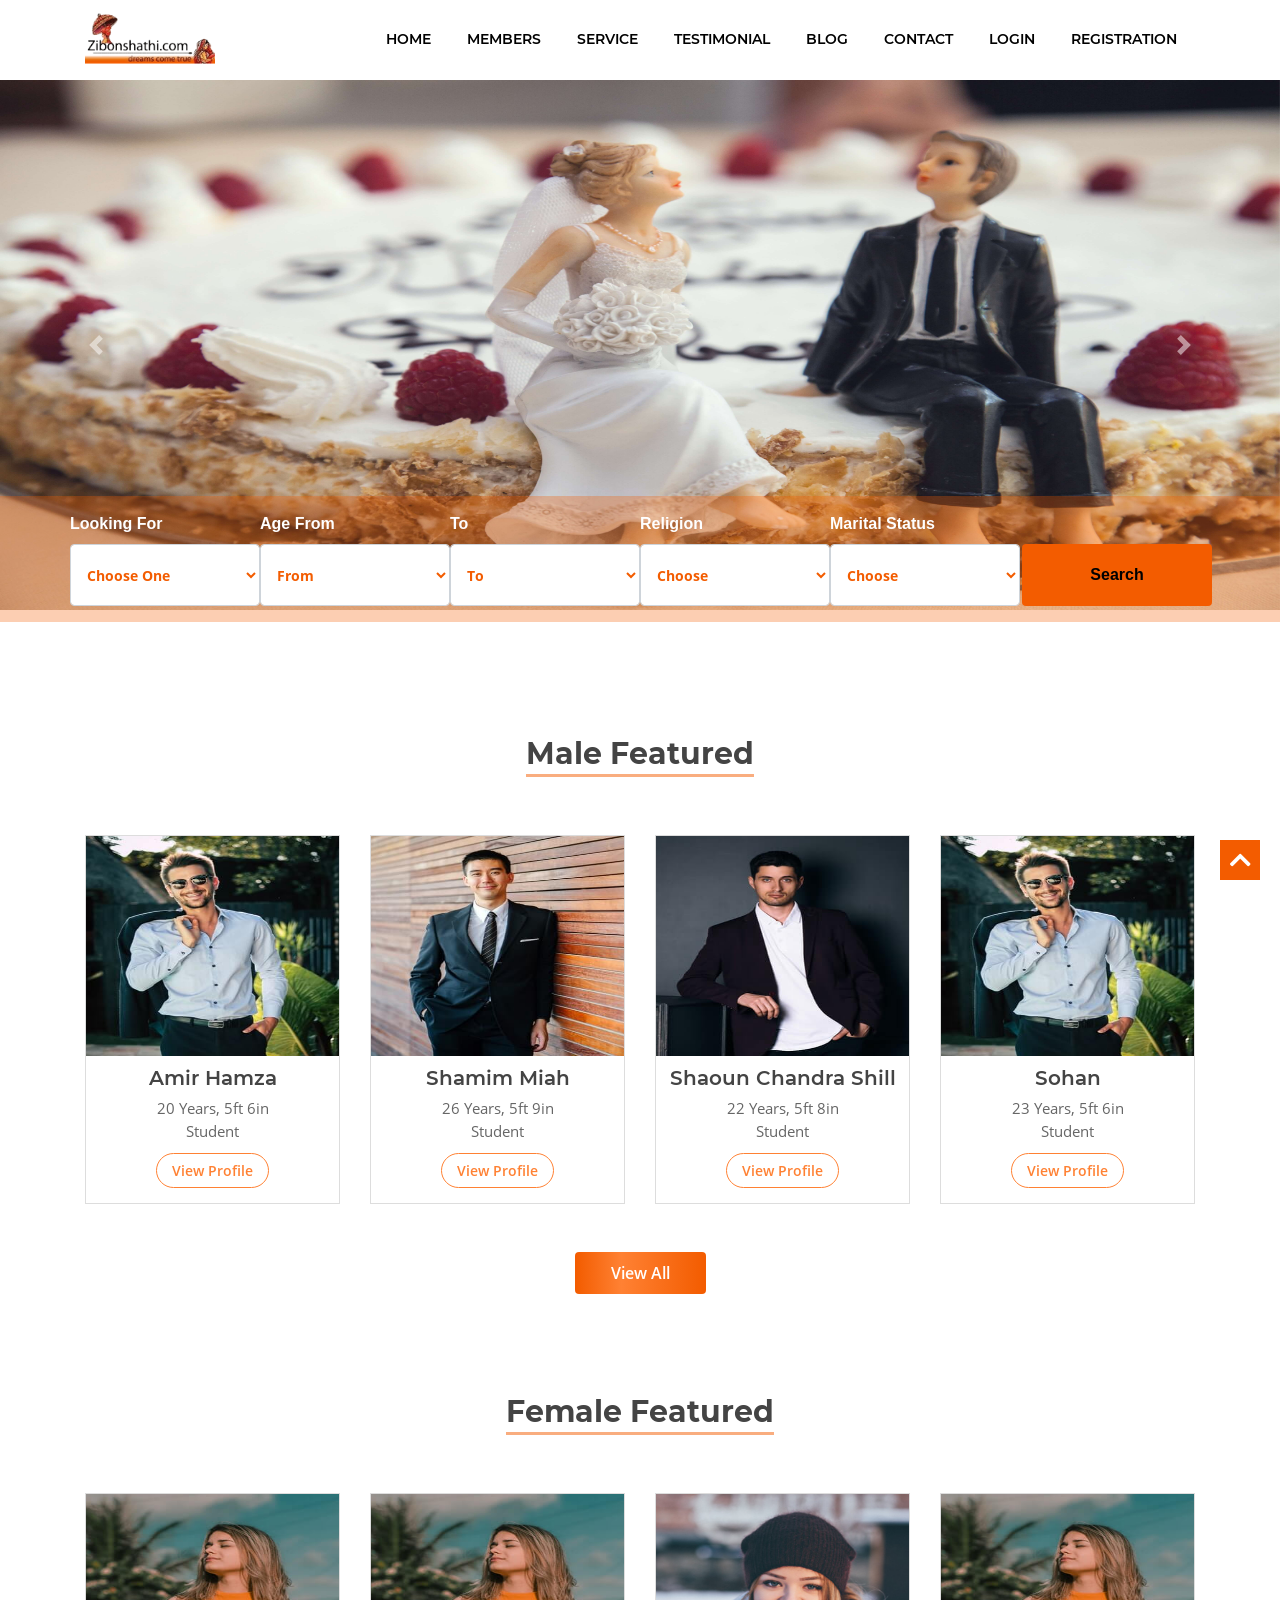
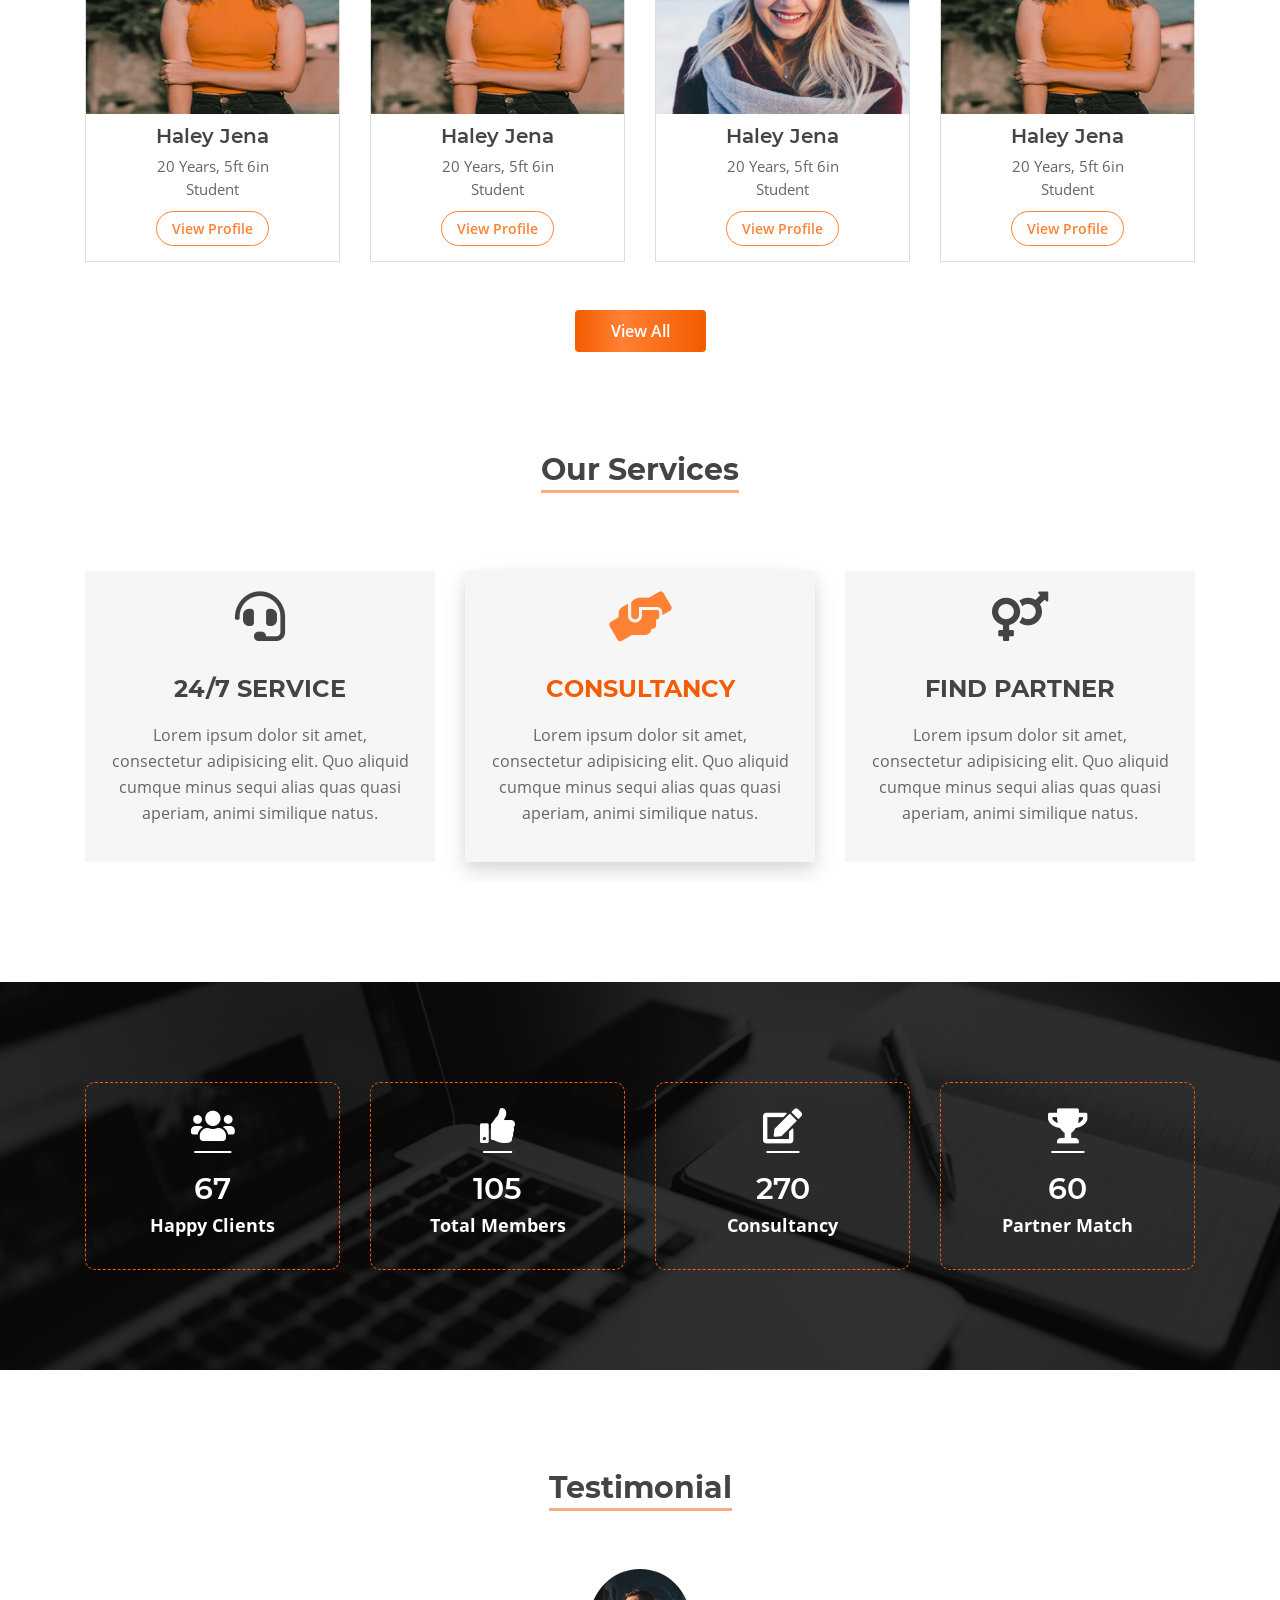
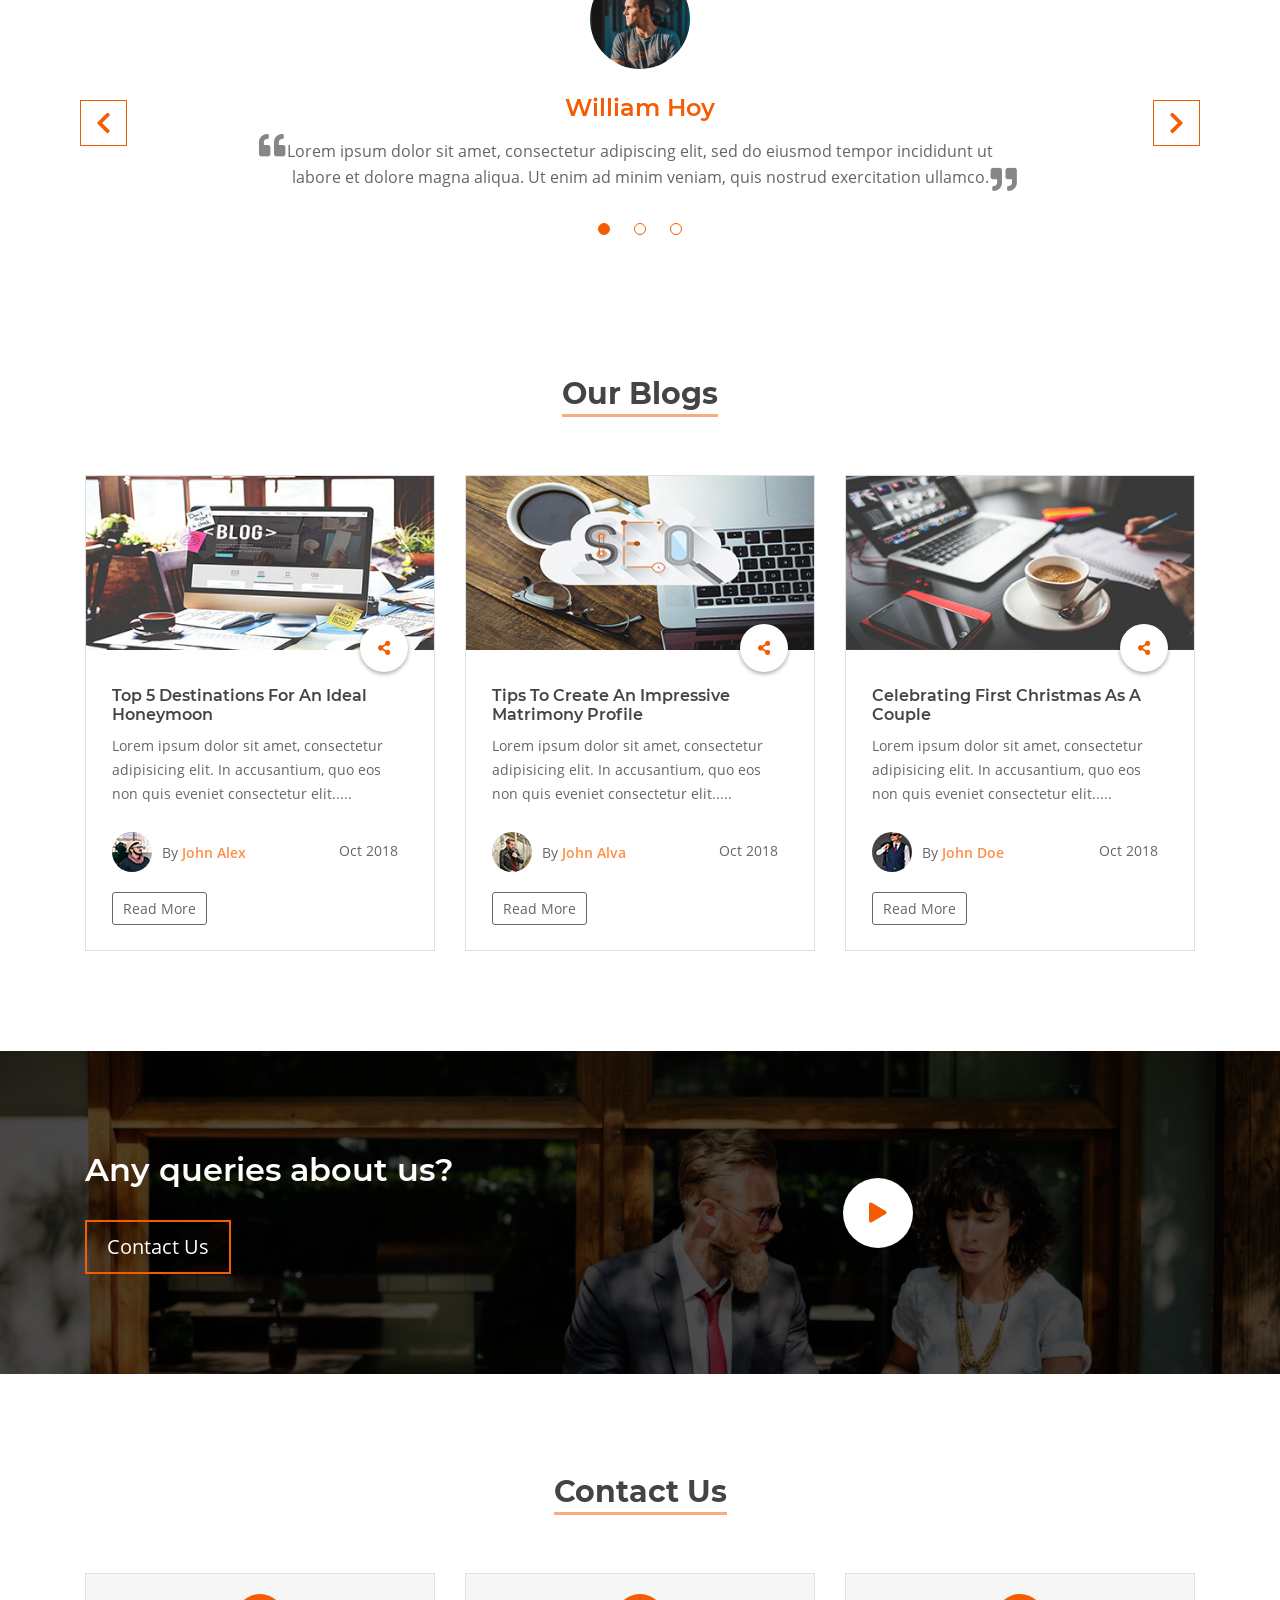
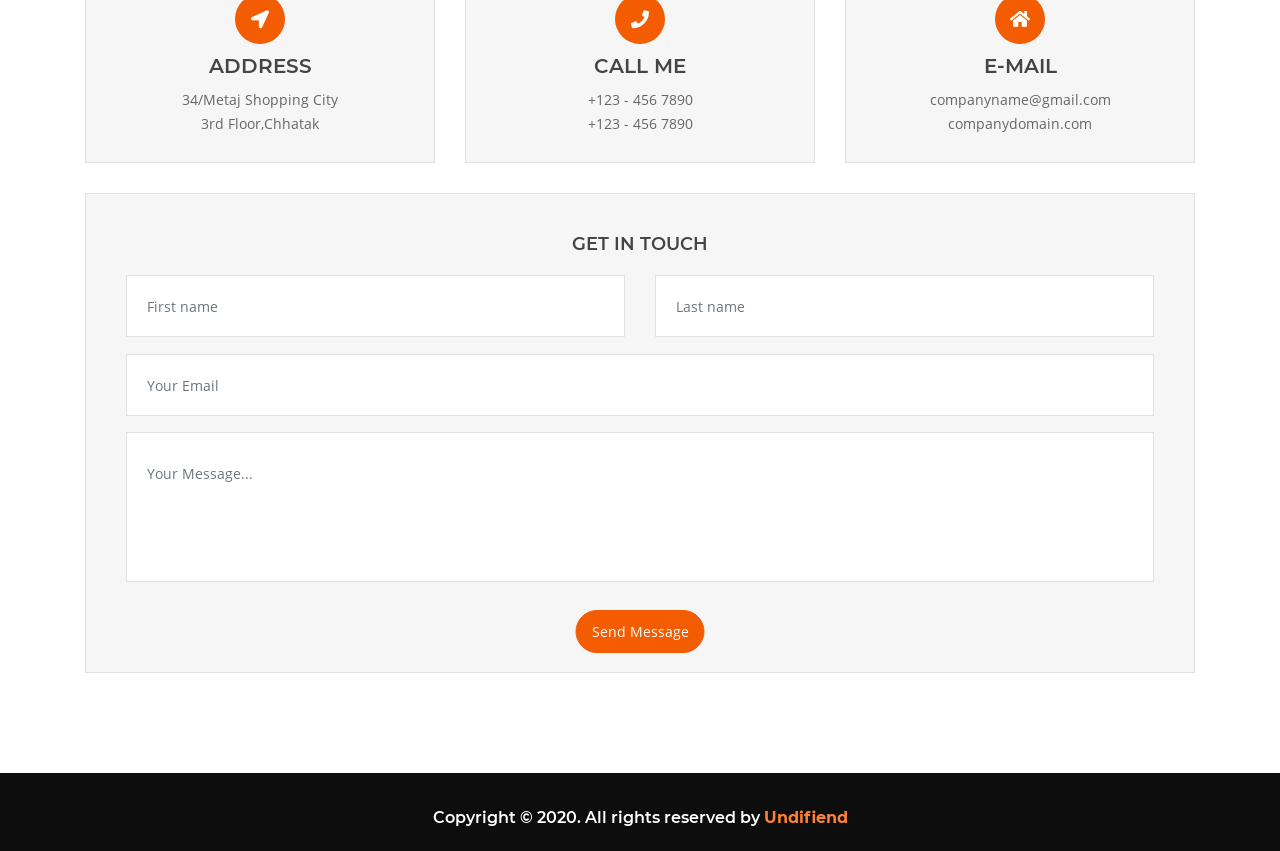
==== index.html @ 1a4e079f "Matrimony Website Project" ====
<!DOCTYPE html>
<html lang="en">
  <head>
    <meta charset="UTF-8" />
    <title>zibonshathi</title>
    <meta name="viewport" content="width=device-width, initial-scale=1" />
    <link rel="stylesheet" href="css/bootstrap.min.css" />
    <link rel="stylesheet" href="css/all.min.css" />
    <link rel="stylesheet" href="css/pro-bars.min.css" />
    <link rel="stylesheet" href="css/slick.css" />
    <!-- <link rel="stylesheet" href="css/lightbox.min.css" /> -->
    <link rel="stylesheet" href="css/venobox.css" />
    <link rel="stylesheet" href="css/style.css" />
    <link rel="stylesheet" href="css/responsive.css" />
  </head>

  <body data-spy="scroll" data-target=".navbar" data-offset="50">
    <nav class="navbar navbar-expand-lg navbar-light">
      <div class="container">
        <a class="navbar-brand" href="#">
          <img src="images/zibonshathi.png" alt="logo" />
        </a>
        <button
          class="navbar-toggler"
          type="button"
          data-toggle="collapse"
          data-target="#navbarSupportedContent"
          aria-controls="navbarSupportedContent"
          aria-expanded="false"
          aria-label="Toggle navigation"
        >
          <i class="fas fa-bars"></i>
        </button>

        <div class="collapse navbar-collapse" id="navbarSupportedContent">
          <ul class="navbar-nav ml-auto">
            <li class="nav-item">
              <a class="nav-link" href="#"
                >Home <span class="sr-only">(current)</span></a
              >
            </li>
            <li class="nav-item">
              <a class="nav-link" href="#maleFeatured">Members</a>
            </li>
            <li class="nav-item">
              <a class="nav-link" href="#service">Service</a>
            </li>
            <li class="nav-item">
              <a class="nav-link" href="#testimonial">Testimonial</a>
            </li>
            <li class="nav-item">
              <a class="nav-link" href="#blog">Blog</a>
            </li>
            <li class="nav-item">
              <a class="nav-link" href="#contact">Contact</a>
            </li>
            <li class="nav-item">
              <a class="nav-link" href="login.html">Login</a>
            </li>
            <li class="nav-item">
              <a class="nav-link" href="registration.html">Registration</a>
            </li>
          </ul>
        </div>
      </div>
    </nav>
    <!--Navbar part end -->

    <!-- Slider with search start-->
    <section style="padding-top: 80px">
      <div
        id="carouselExampleFade"
        class="carousel slide carousel-fade"
        data-ride="carousel"
      >
        <div class="carousel-inner">
          <div class="carousel-item active">
            <img src="./images/zh4.jpg" class="d-block w-100" alt="..." />
          </div>
          <div class="carousel-item">
            <img src="./images/zh3.jpg" class="d-block w-100" alt="..." />
          </div>
          <div class="carousel-item">
            <img src="./images/zh1.jpg" class="d-block w-100" alt="..." />
          </div>
        </div>
        <a
          class="carousel-control-prev"
          href="#carouselExampleFade"
          role="button"
          data-slide="prev"
        >
          <span class="carousel-control-prev-icon" aria-hidden="true"></span>
          <span class="sr-only">Previous</span>
        </a>
        <a
          class="carousel-control-next"
          href="#carouselExampleFade"
          role="button"
          data-slide="next"
        >
          <span class="carousel-control-next-icon" aria-hidden="true"></span>
          <span class="sr-only">Next</span>
        </a>
      </div>
    </section>

    <section class="search-sec">
      <div class="container">
        <form action="#" method="post" novalidate="novalidate">
          <div class="row">
            <div class="col-lg-12">
              <div class="row">
                <div class="col-lg-2 col-md-2 col-sm-12 p-0">
                  <label class="text-white font-weight-bold">Looking For</label>
                  <select
                    class="form-control search-slt"
                    id="exampleFormControlSelect1"
                  >
                    <option selected>Choose One</option>
                    <option>Male</option>
                    <option>Female</option>
                  </select>
                </div>
                <div class="col-lg-2 col-md-2 col-sm-12 p-0">
                  <label class="text-white font-weight-bold">Age From</label>
                  <select
                    class="form-control search-slt"
                    id="exampleFormControlSelect1"
                  >
                    <option selected>From</option>
                    <option>18</option>
                    <option>19</option>
                    <option>20</option>
                    <option>21</option>
                    <option>22</option>
                    <option>23</option>
                    <option>24</option>
                    <option>25</option>
                    <option>26</option>
                    <option>27</option>
                    <option>28</option>
                    <option>29</option>
                    <option>30</option>
                    <option>31</option>
                    <option>32</option>
                    <option>33</option>
                    <option>34</option>
                    <option>35</option>
                    <option>36</option>
                    <option>37</option>
                    <option>38</option>
                    <option>39</option>
                    <option>40</option>
                    <option>41</option>
                    <option>42</option>
                    <option>43</option>
                    <option>44</option>
                    <option>45</option>
                    <option>46</option>
                    <option>47</option>
                    <option>48</option>
                    <option>49</option>
                    <option>50</option>
                    <option>51</option>
                    <option>52</option>
                    <option>53</option>
                    <option>54</option>
                    <option>55</option>
                    <option>56</option>
                    <option>57</option>
                    <option>58</option>
                    <option>59</option>
                    <option>60</option>
                  </select>
                </div>
                <div class="col-lg-2 col-md-2 col-sm-12 p-0">
                  <label class="text-white font-weight-bold">To</label>
                  <select
                    class="form-control search-slt"
                    id="exampleFormControlSelect1"
                  >
                    <option selected>To</option>
                    <option>20</option>
                    <option>21</option>
                    <option>22</option>
                    <option>23</option>
                    <option>24</option>
                    <option>25</option>
                    <option>26</option>
                    <option>27</option>
                    <option>28</option>
                    <option>29</option>
                    <option>30</option>
                    <option>31</option>
                    <option>32</option>
                    <option>33</option>
                    <option>34</option>
                    <option>35</option>
                    <option>36</option>
                    <option>37</option>
                    <option>38</option>
                    <option>39</option>
                    <option>40</option>
                    <option>41</option>
                    <option>42</option>
                    <option>43</option>
                    <option>44</option>
                    <option>45</option>
                    <option>46</option>
                    <option>47</option>
                    <option>48</option>
                    <option>49</option>
                    <option>50</option>
                    <option>51</option>
                    <option>52</option>
                    <option>53</option>
                    <option>54</option>
                    <option>55</option>
                    <option>56</option>
                    <option>57</option>
                    <option>58</option>
                    <option>59</option>
                    <option>60</option>
                  </select>
                </div>
                <div class="col-lg-2 col-md-2 col-sm-12 p-0">
                  <label class="text-white font-weight-bold">Religion</label>
                  <select
                    class="form-control search-slt"
                    id="exampleFormControlSelect1"
                  >
                    <option selected>Choose</option>
                    <option>Muslim</option>
                    <option>Hindu</option>
                    <option>Buddish</option>
                    <option>Christian</option>
                    <option>Other</option>
                  </select>
                </div>
                <div class="col-lg-2 col-md-2 col-sm-12 p-0">
                  <label class="text-white font-weight-bold"
                    >Marital Status</label
                  >
                  <select
                    class="form-control search-slt"
                    id="exampleFormControlSelect1"
                  >
                    <option selected>Choose</option>
                    <option>UnMarried</option>
                    <option>Widow(er)</option>
                    <option>Divorced</option>
                    <option>Separated</option>
                  </select>
                </div>
                <div class="col-lg-2 col-md-2 col-sm-12 p-0">
                  <label class="text-white"> </label>
                  <button
                    type="button"
                    class="btn wrn-btn mt-2 rounded font-weight-bold"
                    style="background-color: #f35c00"
                  >
                    Search
                  </button>
                </div>
              </div>
            </div>
          </div>
        </form>
      </div>
    </section>
    <!-- Slider with search end -->

    <!--Male Featured Profiles part start -->
    <section id="maleFeatured">
      <div class="container">
        <div class="row">
          <div class="col-lg-12">
            <div class="head text-center">
              <h2 style="border-bottom: 3px solid rgba(243, 92, 0, 0.5)">
                Male Featured
              </h2>
            </div>
          </div>
        </div>

        <div class="row team-row">
          <div class="col-lg-3 team-wrap">
            <div class="team-member text-center">
              <div class="team-img">
                <img
                  src="images/team1.jpeg"
                  alt="team1"
                  class="img-fluid w-100"
                />
                <div class="overlay">
                  <div class="team-details text-center">
                    <div class="socials mt-20">
                      <a href="#"><i class="fab fa-facebook-f"></i></a>
                      <a href="#"><i class="fab fa-twitter"></i></a>
                      <a href="#"><i class="fab fa-google-plus-g"></i></a>
                      <a href="#"><i class="fab fa-linkedin-in"></i></a>
                    </div>
                  </div>
                </div>
              </div>
              <h6 class="team-title">Shamim Miah</h6>
              <p class="designation pb-0 mb-0">26 Years, 5ft 9in</p>
              <p class="designation">Student</p>
              <a href="./pages/userProfile.html" class="btn">View Profile</a>
            </div>
          </div>

          <div class="col-lg-3 team-wrap">
            <div class="team-member text-center">
              <div class="team-img">
                <img
                  src="images/team2.jpeg"
                  alt="team1"
                  class="img-fluid w-100"
                />
                <div class="overlay">
                  <div class="team-details text-center">
                    <div class="socials mt-20">
                      <a href="#"><i class="fab fa-facebook-f"></i></a>
                      <a href="#"><i class="fab fa-twitter"></i></a>
                      <a href="#"><i class="fab fa-google-plus-g"></i></a>
                      <a href="#"><i class="fab fa-linkedin-in"></i></a>
                    </div>
                  </div>
                </div>
              </div>
              <h6 class="team-title">Shaoun Chandra Shill</h6>
              <p class="designation pb-0 mb-0">22 Years, 5ft 8in</p>
              <p class="designation">Student</p>
              <a href="./pages/userProfile.html" class="btn">View Profile</a>
            </div>
          </div>
          <div class="col-lg-3 team-wrap">
            <div class="team-member text-center">
              <div class="team-img">
                <img
                  src="images/team3.jpeg"
                  alt="team1"
                  class="img-fluid w-100"
                />
                <div class="overlay">
                  <div class="team-details text-center">
                    <div class="socials mt-20">
                      <a href="#"><i class="fab fa-facebook-f"></i></a>
                      <a href="#"><i class="fab fa-twitter"></i></a>
                      <a href="#"><i class="fab fa-google-plus-g"></i></a>
                      <a href="#"><i class="fab fa-linkedin-in"></i></a>
                    </div>
                  </div>
                </div>
              </div>
              <h6 class="team-title">Sohan</h6>
              <p class="designation pb-0 mb-0">23 Years, 5ft 6in</p>
              <p class="designation">Student</p>
              <a href="./pages/userProfile.html" class="btn">View Profile</a>
            </div>
          </div>
          <div class="col-lg-3 team-wrap">
            <div class="team-member text-center">
              <div class="team-img">
                <img
                  src="images/test1.png"
                  alt="team1"
                  class="img-fluid w-100"
                />
                <div class="overlay">
                  <div class="team-details text-center">
                    <div class="socials mt-20">
                      <a href="#"><i class="fab fa-facebook-f"></i></a>
                      <a href="#"><i class="fab fa-twitter"></i></a>
                      <a href="#"><i class="fab fa-google-plus-g"></i></a>
                      <a href="#"><i class="fab fa-linkedin-in"></i></a>
                    </div>
                  </div>
                </div>
              </div>
              <h6 class="team-title">Afzal Hossain</h6>
              <p class="designation pb-0 mb-0">22 Years, 5ft 7in</p>
              <p class="designation">Student</p>
              <a href="./pages/userProfile.html" class="btn">View Profile</a>
            </div>
          </div>
          <div class="col-lg-3 team-wrap">
            <div class="team-member text-center">
              <div class="team-img">
                <img
                  src="images/team3.jpeg"
                  alt="team1"
                  class="img-fluid w-100"
                />
                <div class="overlay">
                  <div class="team-details text-center">
                    <div class="socials mt-20">
                      <a href="#"><i class="fab fa-facebook-f"></i></a>
                      <a href="#"><i class="fab fa-twitter"></i></a>
                      <a href="#"><i class="fab fa-google-plus-g"></i></a>
                      <a href="#"><i class="fab fa-linkedin-in"></i></a>
                    </div>
                  </div>
                </div>
              </div>
              <h6 class="team-title">Amir Hamza</h6>
              <p class="designation pb-0 mb-0">20 Years, 5ft 6in</p>
              <p class="designation">Student</p>
              <a href="./pages/userProfile.html" class="btn">View Profile</a>
            </div>
          </div>
        </div>
        <div class="col-lg-12 pt-5 text-center">
          <a href="./pages/allMale.html" class="btn viewAll">View All</a>
        </div>
      </div>
    </section>
    <!--Male Featured part end -->

    <!--Female Featured Profiles part start -->
    <section class="femaleFeatured">
      <div class="container">
        <div class="row">
          <div class="col-lg-12">
            <div class="head text-center">
              <h2 style="border-bottom: 3px solid rgba(243, 92, 0, 0.5)">
                Female Featured
              </h2>
            </div>
          </div>
        </div>

        <div class="row team-row">
          <div class="col-lg-3 team-wrap">
            <div class="team-member text-center">
              <div class="team-img">
                <img
                  src="images/team4.jpeg"
                  alt="team1"
                  class="img-fluid w-100"
                />
                <div class="overlay">
                  <div class="team-details text-center">
                    <div class="socials mt-20">
                      <a href="#"><i class="fab fa-facebook-f"></i></a>
                      <a href="#"><i class="fab fa-twitter"></i></a>
                      <a href="#"><i class="fab fa-google-plus-g"></i></a>
                      <a href="#"><i class="fab fa-linkedin-in"></i></a>
                    </div>
                  </div>
                </div>
              </div>
              <h6 class="team-title">Haley Jena</h6>
              <p class="designation pb-0 mb-0">20 Years, 5ft 6in</p>
              <p class="designation">Student</p>
              <a href="./pages/userProfile.html" class="btn">View Profile</a>
            </div>
          </div>

          <div class="col-lg-3 team-wrap">
            <div class="team-member text-center">
              <div class="team-img">
                <img
                  src="images/test2.png"
                  alt="team1"
                  class="img-fluid w-100"
                />
                <div class="overlay">
                  <div class="team-details text-center">
                    <div class="socials mt-20">
                      <a href="#"><i class="fab fa-facebook-f"></i></a>
                      <a href="#"><i class="fab fa-twitter"></i></a>
                      <a href="#"><i class="fab fa-google-plus-g"></i></a>
                      <a href="#"><i class="fab fa-linkedin-in"></i></a>
                    </div>
                  </div>
                </div>
              </div>
              <h6 class="team-title">Haley Jena</h6>
              <p class="designation pb-0 mb-0">20 Years, 5ft 6in</p>
              <p class="designation">Student</p>
              <a href="./pages/userProfile.html" class="btn">View Profile</a>
            </div>
          </div>
          <div class="col-lg-3 team-wrap">
            <div class="team-member text-center">
              <div class="team-img">
                <img
                  src="images/team4.jpeg"
                  alt="team1"
                  class="img-fluid w-100"
                />
                <div class="overlay">
                  <div class="team-details text-center">
                    <div class="socials mt-20">
                      <a href="#"><i class="fab fa-facebook-f"></i></a>
                      <a href="#"><i class="fab fa-twitter"></i></a>
                      <a href="#"><i class="fab fa-google-plus-g"></i></a>
                      <a href="#"><i class="fab fa-linkedin-in"></i></a>
                    </div>
                  </div>
                </div>
              </div>
              <h6 class="team-title">Haley Jena</h6>
              <p class="designation pb-0 mb-0">20 Years, 5ft 6in</p>
              <p class="designation">Student</p>
              <a href="./pages/userProfile.html" class="btn">View Profile</a>
            </div>
          </div>
          <div class="col-lg-3 team-wrap">
            <div class="team-member text-center">
              <div class="team-img">
                <img
                  src="images/test2.png"
                  alt="team1"
                  class="img-fluid w-100"
                />
                <div class="overlay">
                  <div class="team-details text-center">
                    <div class="socials mt-20">
                      <a href="#"><i class="fab fa-facebook-f"></i></a>
                      <a href="#"><i class="fab fa-twitter"></i></a>
                      <a href="#"><i class="fab fa-google-plus-g"></i></a>
                      <a href="#"><i class="fab fa-linkedin-in"></i></a>
                    </div>
                  </div>
                </div>
              </div>
              <h6 class="team-title">Haley Jena</h6>
              <p class="designation pb-0 mb-0">20 Years, 5ft 6in</p>
              <p class="designation">Student</p>
              <a href="./pages/userProfile.html" class="btn">View Profile</a>
            </div>
          </div>
          <div class="col-lg-3 team-wrap">
            <div class="team-member text-center">
              <div class="team-img">
                <img
                  src="images/team4.jpeg"
                  alt="team1"
                  class="img-fluid w-100"
                />
                <div class="overlay">
                  <div class="team-details text-center">
                    <div class="socials mt-20">
                      <a href="#"><i class="fab fa-facebook-f"></i></a>
                      <a href="#"><i class="fab fa-twitter"></i></a>
                      <a href="#"><i class="fab fa-google-plus-g"></i></a>
                      <a href="#"><i class="fab fa-linkedin-in"></i></a>
                    </div>
                  </div>
                </div>
              </div>
              <h6 class="team-title">Haley Jena</h6>
              <p class="designation pb-0 mb-0">20 Years, 5ft 6in</p>
              <p class="designation">Student</p>
              <a href="./pages/userProfile.html" class="btn">View Profile</a>
            </div>
          </div>
        </div>
        <div class="col-lg-12 pt-5 text-center">
          <a href="./pages/allFemale.html" class="btn viewAll">View All</a>
        </div>
      </div>
    </section>
    <!--Female Featured part end -->

    <!--Service part start -->
    <section id="service">
      <div class="container">
        <div class="row">
          <div class="col-lg-12">
            <div class="head text-center">
              <h2 style="border-bottom: 3px solid rgba(243, 92, 0, 0.5)">
                Our Services
                <!-- <span style="color: #cb4561;">Services</span> -->
              </h2>
            </div>
          </div>
        </div>
        <div class="row service-slider">
          <div class="col-lg-4">
            <div class="ser-vice">
              <div class="service-item text-center">
                <p
                  class="font-weight-bold"
                  style="font-size: 50px; color: #444444"
                >
                  <i class="fas fa-headset"></i>
                </p>
                <h3>24/7 Service</h3>
                <p>
                  Lorem ipsum dolor sit amet, consectetur adipisicing elit. Quo
                  aliquid cumque minus sequi alias quas quasi aperiam, animi
                  similique natus.
                </p>
              </div>
            </div>
          </div>
          <div class="col-lg-4">
            <div class="ser-vice">
              <div class="service-item text-center">
                <p
                  class="font-weight-bold"
                  style="font-size: 50px; color: #444444"
                >
                  <i class="fas fa-hands-helping"></i>
                </p>
                <h3>Consultancy</h3>
                <p>
                  Lorem ipsum dolor sit amet, consectetur adipisicing elit. Quo
                  aliquid cumque minus sequi alias quas quasi aperiam, animi
                  similique natus.
                </p>
              </div>
            </div>
          </div>
          <div class="col-lg-4">
            <div class="ser-vice">
              <div class="service-item text-center">
                <p
                  class="font-weight-bold"
                  style="font-size: 50px; color: #444444"
                >
                  <i class="fas fa-venus-mars"></i>
                </p>
                <h3>Find partner</h3>
                <p>
                  Lorem ipsum dolor sit amet, consectetur adipisicing elit. Quo
                  aliquid cumque minus sequi alias quas quasi aperiam, animi
                  similique natus.
                </p>
              </div>
            </div>
          </div>
          <div class="col-lg-4">
            <div class="ser-vice">
              <div class="service-item text-center">
                <p
                  class="font-weight-bold"
                  style="font-size: 50px; color: #444444"
                >
                  <i class="fas fa-shield-alt"></i>
                </p>
                <h3>Security & privacy</h3>
                <p>
                  Lorem ipsum dolor sit amet, consectetur adipisicing elit. Quo
                  aliquid cumque minus sequi alias quas quasi aperiam, animi
                  similique natus.
                </p>
              </div>
            </div>
          </div>
          <div class="col-lg-4">
            <div class="ser-vice">
              <div class="service-item text-center">
                <p
                  class="font-weight-bold"
                  style="font-size: 50px; color: #444444"
                >
                  <i class="fas fa-tty"></i>
                </p>
                <h3>Start Communicate</h3>
                <p>
                  Lorem ipsum dolor sit amet, consectetur adipisicing elit. Quo
                  aliquid cumque minus sequi alias quas quasi aperiam, animi
                  similique natus.
                </p>
              </div>
            </div>
          </div>
        </div>
      </div>
    </section>
    <!--Service part end -->

    <!--Counter part start -->
    <section id="counter">
      <div class="container count-bg">
        <div class="row">
          <div class="col-lg-3 col-sm-6">
            <div class="counter-item text-center">
              <i class="social-icon fa fa-users"></i>
              <h3 class="counter">225</h3>
              <h4>Happy Clients</h4>
            </div>
          </div>
          <div class="col-lg-3 col-sm-6">
            <div class="counter-item text-center">
              <i class="social-icon fa fa-thumbs-up"></i>
              <h3 class="counter">350</h3>
              <h4>Total Members</h4>
            </div>
          </div>
          <div class="col-lg-3 col-sm-6">
            <div class="counter-item text-center">
              <i class="social-icon fa fa-edit"></i>
              <h3 class="counter">900</h3>
              <h4>Consultancy</h4>
            </div>
          </div>
          <div class="col-lg-3 col-sm-6">
            <div class="counter-item text-center">
              <i class="social-icon fa fa-trophy"></i>
              <h3 class="counter">200</h3>
              <h4>Partner Match</h4>
            </div>
          </div>
        </div>
      </div>
    </section>
    <!--Counter part end -->

    <!--Testimonial part start -->
    <section id="testimonial">
      <div class="container">
        <div class="row">
          <div class="col-lg-12">
            <div class="head text-center">
              <h2 style="border-bottom: 3px solid rgba(243, 92, 0, 0.5)">
                Testimonial
                <!-- <span style="color: #cb4561;">onial</span> -->
              </h2>
            </div>
          </div>
        </div>
        <div class="row">
          <div class="col-lg-12 m-auto">
            <div class="testim">
              <i id="right-arrow" class="arrow right fas fa-chevron-right"></i>
              <i id="left-arrow" class="arrow left fas fa-chevron-left"></i>

              <ul id="testim-dots" class="dots">
                <li class="dot active"></li>
                <li class="dot"></li>
                <li class="dot"></li>
              </ul>
              <div id="testim-content" class="cont">
                <div class="active">
                  <div class="img"><img src="images/test1.png" alt="" /></div>
                  <h4>William Hoy</h4>
                  <p>
                    <i class="ic-on fas fa-quote-left"></i>Lorem ipsum dolor sit
                    amet, consectetur adipiscing elit, sed do eiusmod tempor
                    incididunt ut labore et dolore magna aliqua. Ut enim ad
                    minim veniam, quis nostrud exercitation ullamco.<i
                      class="ic-on2 fas fa-quote-right"
                    ></i>
                  </p>
                </div>

                <div>
                  <div class="img"><img src="images/test2.png" alt="" /></div>
                  <h4>Della B. Simonds</h4>
                  <p>
                    <i class="ic-on fas fa-quote-left"></i>Lorem ipsum dolor sit
                    amet, consectetur adipiscing elit, sed do eiusmod tempor
                    incididunt ut labore et dolore magna aliqua. Ut enim ad
                    minim veniam, quis nostrud exercitation ullamco.<i
                      class="ic-on2 fas fa-quote-right"
                    ></i>
                  </p>
                </div>

                <div>
                  <div class="img"><img src="images/test3.jpg" alt="" /></div>
                  <h4>Paul S. Perry</h4>
                  <p>
                    <i class="ic-on fas fa-quote-left"></i>Lorem ipsum dolor sit
                    amet, consectetur adipiscing elit, sed do eiusmod tempor
                    incididunt ut labore et dolore magna aliqua. Ut enim ad
                    minim veniam, quis nostrud exercitation ullamco.<i
                      class="ic-on2 fas fa-quote-right"
                    ></i>
                  </p>
                </div>
              </div>
            </div>
          </div>
        </div>
      </div>
    </section>
    <!--Testimonial part end -->

    <!--Blogs part start -->
    <section id="blog">
      <div class="container">
        <div class="row">
          <div class="col-lg-12">
            <div class="head text-center">
              <h2 style="border-bottom: 3px solid rgba(243, 92, 0, 0.5)">
                Our Blogs
                <!-- <span style="color: #cb4561;">Blogs</span> -->
              </h2>
            </div>
          </div>
        </div>
        <div class="row blog-slider">
          <div class="col-lg-4">
            <div class="card">
              <div class="card__image">
                <img
                  src="images/design.jpg"
                  alt="image"
                  class="img-fluid w-100"
                />
              </div>
              <div class="card__content card__padding">
                <div class="card__share">
                  <div class="card__social">
                    <a class="share-icon facebook" href="#"
                      ><i class="fab fa-facebook-f"></i
                    ></a>
                    <a class="share-icon twitter" href="#"
                      ><i class="fab fa-twitter"></i
                    ></a>
                    <a class="share-icon googleplus" href="#"
                      ><i class="fab fa-google-plus-g"></i
                    ></a>
                  </div>
                  <a id="share" class="share-toggle share-icon" href="#"
                    ><i class="fas fa-share-alt"></i
                  ></a>
                </div>
                <article class="card__article">
                  <h5>Top 5 Destinations for an Ideal Honeymoon</h5>
                  <p>
                    Lorem ipsum dolor sit amet, consectetur adipisicing elit. In
                    accusantium, quo eos non quis eveniet consectetur elit.....
                  </p>
                </article>
              </div>
              <div class="card__action">
                <div class="card__author">
                  <img src="images/blogs.jpg" alt="user" class="img-fluid" />
                  <div class="card__author-content">
                    <p>By <span>John Alex</span></p>
                    <time>Oct 2018</time>
                  </div>
                </div>
                <button type="button" class="btn-bg">Read More</button>
              </div>
            </div>
          </div>
          <div class="col-lg-4">
            <div class="card">
              <div class="card__image">
                <img src="images/seo.jpg" alt="image" class="img-fluid w-100" />
              </div>
              <div class="card__content card__padding">
                <div class="card__share">
                  <div class="card__social">
                    <a class="share-icon facebook" href="#"
                      ><i class="fab fa-facebook-f"></i
                    ></a>
                    <a class="share-icon twitter" href="#"
                      ><i class="fab fa-twitter"></i
                    ></a>
                    <a class="share-icon googleplus" href="#"
                      ><i class="fab fa-google-plus-g"></i
                    ></a>
                  </div>
                  <a id="share" class="share-toggle share-icon" href="#"
                    ><i class="fas fa-share-alt"></i
                  ></a>
                </div>

                <article class="card__article">
                  <h5>Tips to Create an Impressive Matrimony Profile</h5>
                  <p>
                    Lorem ipsum dolor sit amet, consectetur adipisicing elit. In
                    accusantium, quo eos non quis eveniet consectetur elit.....
                  </p>
                </article>
              </div>
              <div class="card__action">
                <div class="card__author">
                  <img src="images/blogs1.jpg" alt="user" class="img-fluid" />
                  <div class="card__author-content">
                    <p>By <span>John Alva</span></p>
                    <time>Oct 2018</time>
                  </div>
                </div>
                <button type="button" class="btn-bg">Read More</button>
              </div>
            </div>
          </div>
          <div class="col-lg-4">
            <div class="card">
              <div class="card__image">
                <img
                  src="images/development.jpg"
                  alt="image"
                  class="img-fluid w-100"
                />
              </div>
              <div class="card__content card__padding">
                <div class="card__share">
                  <div class="card__social">
                    <a class="share-icon facebook" href="#"
                      ><i class="fab fa-facebook-f"></i
                    ></a>
                    <a class="share-icon twitter" href="#"
                      ><i class="fab fa-twitter"></i
                    ></a>
                    <a class="share-icon googleplus" href="#"
                      ><i class="fab fa-google-plus-g"></i
                    ></a>
                  </div>
                  <a id="share" class="share-toggle share-icon" href="#"
                    ><i class="fas fa-share-alt"></i
                  ></a>
                </div>

                <article class="card__article">
                  <h5>Celebrating First Christmas as a Couple</h5>
                  <p>
                    Lorem ipsum dolor sit amet, consectetur adipisicing elit. In
                    accusantium, quo eos non quis eveniet consectetur elit.....
                  </p>
                </article>
              </div>
              <div class="card__action">
                <div class="card__author">
                  <img src="images/blogs2.jpg" alt="user" class="img-fluid" />
                  <div class="card__author-content">
                    <p>By <span>John Doe</span></p>
                    <time>Oct 2018</time>
                  </div>
                </div>
                <button type="button" class="btn-bg">Read More</button>
              </div>
            </div>
          </div>
          <div class="col-lg-4">
            <div class="card">
              <div class="card__image">
                <img
                  src="images/apps.jpg"
                  alt="image"
                  class="img-fluid w-100"
                />
              </div>
              <div class="card__content card__padding">
                <div class="card__share">
                  <div class="card__social">
                    <a class="share-icon facebook" href="#"
                      ><i class="fab fa-facebook-f"></i
                    ></a>
                    <a class="share-icon twitter" href="#"
                      ><i class="fab fa-twitter"></i
                    ></a>
                    <a class="share-icon googleplus" href="#"
                      ><i class="fab fa-google-plus-g"></i
                    ></a>
                  </div>
                  <a id="share" class="share-toggle share-icon" href="#"
                    ><i class="fas fa-share-alt"></i
                  ></a>
                </div>

                <article class="card__article">
                  <h5>Want To Go For A Flower Wedding? Plan Well</h5>
                  <p>
                    Lorem ipsum dolor sit amet, consectetur adipisicing elit. In
                    accusantium, quo eos non quis eveniet consectetur elit.....
                  </p>
                </article>
              </div>
              <div class="card__action">
                <div class="card__author">
                  <img src="images/blogs3.jpg" alt="user" class="img-fluid" />
                  <div class="card__author-content">
                    <p>By <span>John Alvi</span></p>
                    <time>Oct 2018</time>
                  </div>
                </div>
                <button type="button" class="btn-bg">Read More</button>
              </div>
            </div>
          </div>
        </div>
      </div>
    </section>
    <!--Blogs part end -->

    <!--Video Part start -->
    <section id="video">
      <div class="container video-bg">
        <div class="row">
          <div class="col-lg-5 col-md-6">
            <div class="video-item1">
              <h3>Any queries about us?</h3>
              <div class="effect2">
                <a href="#contact"
                  ><button class="ctttn ctn2">Contact Us</button></a
                >
              </div>
            </div>
          </div>
          <div class="col-lg-7 col-md-6">
            <div class="video-item2 text-center">
              <a
                class="venobox"
                data-autoplay="true"
                data-vbtype="video"
                href="http://youtu.be/UN3uF3990Q0"
              >
                <i class="fas fa-play"></i>
              </a>
            </div>
          </div>
        </div>
      </div>
    </section>
    <!--Video Part end -->

    <!--Footer part start -->
    <footer id="contact">
      <div class="container">
        <div class="row">
          <div class="col-lg-12">
            <div class="head text-center">
              <h2 style="border-bottom: 3px solid rgba(243, 92, 0, 0.5)">
                Contact Us
                <!-- <span style="color: #cb4561;">Us</span> -->
              </h2>
            </div>
          </div>
        </div>
        <div class="row">
          <div class="col-lg-4 col-md-6 col-sm-6">
            <div class="contact-item text-center">
              <i class="i-con fas fa-location-arrow"></i>
              <div class="contacts">
                <h4 class="item1">Address</h4>
                <p class="item2">
                  <a href="https://goo.gl/maps/o1dBY2gh4Jm" target="_blank"
                    >34/Metaj Shopping City<br />
                    3rd Floor,Chhatak</a
                  >
                </p>
              </div>
            </div>
          </div>
          <div class="col-lg-4 col-md-6 col-sm-6">
            <div class="contact-item text-center">
              <i class="i-con fas fa-phone"></i>
              <div class="contacts">
                <h4 class="item1">Call Me</h4>
                <p class="item2">
                  <a href="tel:+123 - 456 7890"
                    >+123 - 456 7890<br />
                    +123 - 456 7890</a
                  >
                </p>
              </div>
            </div>
          </div>
          <div class="col-lg-4 col-sm-12 col-md-12">
            <div class="contact-item text-center">
              <i class="i-con fas fa-home"></i>
              <div class="contacts">
                <h4 class="item1">E-mail</h4>
                <p class="item2">
                  <a href="mailto:companyname@gmail.com"
                    >companyname@gmail.com<br />
                    companydomain.com</a
                  >
                </p>
              </div>
            </div>
          </div>
        </div>
        <div class="row">
          <div class="col-lg-12 mx-auto">
            <div class="contact-mess mr3">
              <h5 class="text-center">Get in touch</h5>
              <form action="" method="post">
                <div class="row mrr">
                  <div class="col">
                    <input
                      type="text"
                      class="form-control"
                      placeholder="First name"
                    />
                  </div>
                  <div class="col">
                    <input
                      type="text"
                      class="form-control"
                      placeholder="Last name"
                    />
                  </div>
                </div>
                <div class="form-group">
                  <input
                    type="email"
                    class="form-control"
                    placeholder="Your Email"
                  />
                </div>
                <textarea
                  class="form-control"
                  placeholder="Your Message..."
                ></textarea>
                <button class="btn btn-primary" type="submit">
                  Send Message
                </button>
              </form>
            </div>
          </div>
        </div>
      </div>
    </footer>
    <!--Footer part end -->

    <!--Back to top button part start -->
    <a href="#" class="back-to-top">
      <i class="fas fa-chevron-up"></i>
    </a>
    <!--Back to top button part end -->

    <!--CopyRight part start -->
    <section id="footer-btm">
      <div class="container">
        <div class="row">
          <div class="col-lg-12">
            <div class="fop-btm text-center">
              <h5>
                Copyright © 2020. All rights reserved by
                <a href="#">Undifiend</a>
              </h5>
            </div>
          </div>
        </div>
      </div>
    </section>
    <!--CopyRight part end -->

    <script src="js/jquery-1.12.4.min.js"></script>
    <script src="js/bootstrap.min.js"></script>
    <!-- <script src="js/jquery-ui.min.js"></script> -->
    <script src="js/typed.min.js"></script>
    <!-- <script src="js/visible.min.js" type="text/javascript"></script> -->
    <script src="js/pro-bars.js" type="text/javascript"></script>
    <script src="js/slick.min.js"></script>
    <!-- <script src="js/particles.js"></script> -->
    <!-- <script src="js/app.js"></script> -->
    <script src="js/waypoints.min.js"></script>
    <script src="js/jquery.counterup.min.js"></script>
    <script src="js/isotope.pkgd.js"></script>
    <!-- <script src="js/lightbox.min.js"></script> -->
    <script src="js/jquery.mb.YTPlayer.min.js"></script>
    <script src="js/venobox.min.js"></script>
    <script src="js/custom.js"></script>
    <script>
      $(".card__share > a").on("click", function (e) {
        e.preventDefault(); // prevent default action - hash doesn't appear in url
        $(this).parent().find("div").toggleClass("card__social--active");
        //            $(this).toggleClass('fa-share-alt');
      });
    </script>
  </body>
</html>
---- css/all.min.css ----
/*!
 * Font Awesome Free 5.3.1 by @fontawesome - https://fontawesome.com
 * License - https://fontawesome.com/license/free (Icons: CC BY 4.0, Fonts: SIL OFL 1.1, Code: MIT License)
 */
.fa,.fab,.fal,.far,.fas{-moz-osx-font-smoothing:grayscale;-webkit-font-smoothing:antialiased;display:inline-block;font-style:normal;font-variant:normal;text-rendering:auto;line-height:1}.fa-lg{font-size:1.33333em;line-height:.75em;vertical-align:-.0667em}.fa-xs{font-size:.75em}.fa-sm{font-size:.875em}.fa-1x{font-size:1em}.fa-2x{font-size:2em}.fa-3x{font-size:3em}.fa-4x{font-size:4em}.fa-5x{font-size:5em}.fa-6x{font-size:6em}.fa-7x{font-size:7em}.fa-8x{font-size:8em}.fa-9x{font-size:9em}.fa-10x{font-size:10em}.fa-fw{text-align:center;width:1.25em}.fa-ul{list-style-type:none;margin-left:2.5em;padding-left:0}.fa-ul>li{position:relative}.fa-li{left:-2em;position:absolute;text-align:center;width:2em;line-height:inherit}.fa-border{border:.08em solid #eee;border-radius:.1em;padding:.2em .25em .15em}.fa-pull-left{float:left}.fa-pull-right{float:right}.fa.fa-pull-left,.fab.fa-pull-left,.fal.fa-pull-left,.far.fa-pull-left,.fas.fa-pull-left{margin-right:.3em}.fa.fa-pull-right,.fab.fa-pull-right,.fal.fa-pull-right,.far.fa-pull-right,.fas.fa-pull-right{margin-left:.3em}.fa-spin{animation:fa-spin 2s infinite linear}.fa-pulse{animation:fa-spin 1s infinite steps(8)}@keyframes fa-spin{0%{transform:rotate(0deg)}to{transform:rotate(1turn)}}.fa-rotate-90{-ms-filter:"progid:DXImageTransform.Microsoft.BasicImage(rotation=1)";transform:rotate(90deg)}.fa-rotate-180{-ms-filter:"progid:DXImageTransform.Microsoft.BasicImage(rotation=2)";transform:rotate(180deg)}.fa-rotate-270{-ms-filter:"progid:DXImageTransform.Microsoft.BasicImage(rotation=3)";transform:rotate(270deg)}.fa-flip-horizontal{-ms-filter:"progid:DXImageTransform.Microsoft.BasicImage(rotation=0, mirror=1)";transform:scaleX(-1)}.fa-flip-vertical{transform:scaleY(-1)}.fa-flip-horizontal.fa-flip-vertical,.fa-flip-vertical{-ms-filter:"progid:DXImageTransform.Microsoft.BasicImage(rotation=2, mirror=1)"}.fa-flip-horizontal.fa-flip-vertical{transform:scale(-1)}:root .fa-flip-horizontal,:root .fa-flip-vertical,:root .fa-rotate-90,:root .fa-rotate-180,:root .fa-rotate-270{-webkit-filter:none;filter:none}.fa-stack{display:inline-block;height:2em;line-height:2em;position:relative;vertical-align:middle;width:2em}.fa-stack-1x,.fa-stack-2x{left:0;position:absolute;text-align:center;width:100%}.fa-stack-1x{line-height:inherit}.fa-stack-2x{font-size:2em}.fa-inverse{color:#fff}.fa-500px:before{content:"\f26e"}.fa-accessible-icon:before{content:"\f368"}.fa-accusoft:before{content:"\f369"}.fa-ad:before{content:"\f641"}.fa-address-book:before{content:"\f2b9"}.fa-address-card:before{content:"\f2bb"}.fa-adjust:before{content:"\f042"}.fa-adn:before{content:"\f170"}.fa-adversal:before{content:"\f36a"}.fa-affiliatetheme:before{content:"\f36b"}.fa-air-freshener:before{content:"\f5d0"}.fa-algolia:before{content:"\f36c"}.fa-align-center:before{content:"\f037"}.fa-align-justify:before{content:"\f039"}.fa-align-left:before{content:"\f036"}.fa-align-right:before{content:"\f038"}.fa-alipay:before{content:"\f642"}.fa-allergies:before{content:"\f461"}.fa-amazon:before{content:"\f270"}.fa-amazon-pay:before{content:"\f42c"}.fa-ambulance:before{content:"\f0f9"}.fa-american-sign-language-interpreting:before{content:"\f2a3"}.fa-amilia:before{content:"\f36d"}.fa-anchor:before{content:"\f13d"}.fa-android:before{content:"\f17b"}.fa-angellist:before{content:"\f209"}.fa-angle-double-down:before{content:"\f103"}.fa-angle-double-left:before{content:"\f100"}.fa-angle-double-right:before{content:"\f101"}.fa-angle-double-up:before{content:"\f102"}.fa-angle-down:before{content:"\f107"}.fa-angle-left:before{content:"\f104"}.fa-angle-right:before{content:"\f105"}.fa-angle-up:before{content:"\f106"}.fa-angry:before{content:"\f556"}.fa-angrycreative:before{content:"\f36e"}.fa-angular:before{content:"\f420"}.fa-ankh:before{content:"\f644"}.fa-app-store:before{content:"\f36f"}.fa-app-store-ios:before{content:"\f370"}.fa-apper:before{content:"\f371"}.fa-apple:before{content:"\f179"}.fa-apple-alt:before{content:"\f5d1"}.fa-apple-pay:before{content:"\f415"}.fa-archive:before{content:"\f187"}.fa-archway:before{content:"\f557"}.fa-arrow-alt-circle-down:before{content:"\f358"}.fa-arrow-alt-circle-left:before{content:"\f359"}.fa-arrow-alt-circle-right:before{content:"\f35a"}.fa-arrow-alt-circle-up:before{content:"\f35b"}.fa-arrow-circle-down:before{content:"\f0ab"}.fa-arrow-circle-left:before{content:"\f0a8"}.fa-arrow-circle-right:before{content:"\f0a9"}.fa-arrow-circle-up:before{content:"\f0aa"}.fa-arrow-down:before{content:"\f063"}.fa-arrow-left:before{content:"\f060"}.fa-arrow-right:before{content:"\f061"}.fa-arrow-up:before{content:"\f062"}.fa-arrows-alt:before{content:"\f0b2"}.fa-arrows-alt-h:before{content:"\f337"}.fa-arrows-alt-v:before{content:"\f338"}.fa-assistive-listening-systems:before{content:"\f2a2"}.fa-asterisk:before{content:"\f069"}.fa-asymmetrik:before{content:"\f372"}.fa-at:before{content:"\f1fa"}.fa-atlas:before{content:"\f558"}.fa-atom:before{content:"\f5d2"}.fa-audible:before{content:"\f373"}.fa-audio-description:before{content:"\f29e"}.fa-autoprefixer:before{content:"\f41c"}.fa-avianex:before{content:"\f374"}.fa-aviato:before{content:"\f421"}.fa-award:before{content:"\f559"}.fa-aws:before{content:"\f375"}.fa-backspace:before{content:"\f55a"}.fa-backward:before{content:"\f04a"}.fa-balance-scale:before{content:"\f24e"}.fa-ban:before{content:"\f05e"}.fa-band-aid:before{content:"\f462"}.fa-bandcamp:before{content:"\f2d5"}.fa-barcode:before{content:"\f02a"}.fa-bars:before{content:"\f0c9"}.fa-baseball-ball:before{content:"\f433"}.fa-basketball-ball:before{content:"\f434"}.fa-bath:before{content:"\f2cd"}.fa-battery-empty:before{content:"\f244"}.fa-battery-full:before{content:"\f240"}.fa-battery-half:before{content:"\f242"}.fa-battery-quarter:before{content:"\f243"}.fa-battery-three-quarters:before{content:"\f241"}.fa-bed:before{content:"\f236"}.fa-beer:before{content:"\f0fc"}.fa-behance:before{content:"\f1b4"}.fa-behance-square:before{content:"\f1b5"}.fa-bell:before{content:"\f0f3"}.fa-bell-slash:before{content:"\f1f6"}.fa-bezier-curve:before{content:"\f55b"}.fa-bible:before{content:"\f647"}.fa-bicycle:before{content:"\f206"}.fa-bimobject:before{content:"\f378"}.fa-binoculars:before{content:"\f1e5"}.fa-birthday-cake:before{content:"\f1fd"}.fa-bitbucket:before{content:"\f171"}.fa-bitcoin:before{content:"\f379"}.fa-bity:before{content:"\f37a"}.fa-black-tie:before{content:"\f27e"}.fa-blackberry:before{content:"\f37b"}.fa-blender:before{content:"\f517"}.fa-blind:before{content:"\f29d"}.fa-blogger:before{content:"\f37c"}.fa-blogger-b:before{content:"\f37d"}.fa-bluetooth:before{content:"\f293"}.fa-bluetooth-b:before{content:"\f294"}.fa-bold:before{content:"\f032"}.fa-bolt:before{content:"\f0e7"}.fa-bomb:before{content:"\f1e2"}.fa-bone:before{content:"\f5d7"}.fa-bong:before{content:"\f55c"}.fa-book:before{content:"\f02d"}.fa-book-open:before{content:"\f518"}.fa-book-reader:before{content:"\f5da"}.fa-bookmark:before{content:"\f02e"}.fa-bowling-ball:before{content:"\f436"}.fa-box:before{content:"\f466"}.fa-box-open:before{content:"\f49e"}.fa-boxes:before{content:"\f468"}.fa-braille:before{content:"\f2a1"}.fa-brain:before{content:"\f5dc"}.fa-briefcase:before{content:"\f0b1"}.fa-briefcase-medical:before{content:"\f469"}.fa-broadcast-tower:before{content:"\f519"}.fa-broom:before{content:"\f51a"}.fa-brush:before{content:"\f55d"}.fa-btc:before{content:"\f15a"}.fa-bug:before{content:"\f188"}.fa-building:before{content:"\f1ad"}.fa-bullhorn:before{content:"\f0a1"}.fa-bullseye:before{content:"\f140"}.fa-burn:before{content:"\f46a"}.fa-buromobelexperte:before{content:"\f37f"}.fa-bus:before{content:"\f207"}.fa-bus-alt:before{content:"\f55e"}.fa-business-time:before{content:"\f64a"}.fa-buysellads:before{content:"\f20d"}.fa-calculator:before{content:"\f1ec"}.fa-calendar:before{content:"\f133"}.fa-calendar-alt:before{content:"\f073"}.fa-calendar-check:before{content:"\f274"}.fa-calendar-minus:before{content:"\f272"}.fa-calendar-plus:before{content:"\f271"}.fa-calendar-times:before{content:"\f273"}.fa-camera:before{content:"\f030"}.fa-camera-retro:before{content:"\f083"}.fa-cannabis:before{content:"\f55f"}.fa-capsules:before{content:"\f46b"}.fa-car:before{content:"\f1b9"}.fa-car-alt:before{content:"\f5de"}.fa-car-battery:before{content:"\f5df"}.fa-car-crash:before{content:"\f5e1"}.fa-car-side:before{content:"\f5e4"}.fa-caret-down:before{content:"\f0d7"}.fa-caret-left:before{content:"\f0d9"}.fa-caret-right:before{content:"\f0da"}.fa-caret-square-down:before{content:"\f150"}.fa-caret-square-left:before{content:"\f191"}.fa-caret-square-right:before{content:"\f152"}.fa-caret-square-up:before{content:"\f151"}.fa-caret-up:before{content:"\f0d8"}.fa-cart-arrow-down:before{content:"\f218"}.fa-cart-plus:before{content:"\f217"}.fa-cc-amazon-pay:before{content:"\f42d"}.fa-cc-amex:before{content:"\f1f3"}.fa-cc-apple-pay:before{content:"\f416"}.fa-cc-diners-club:before{content:"\f24c"}.fa-cc-discover:before{content:"\f1f2"}.fa-cc-jcb:before{content:"\f24b"}.fa-cc-mastercard:before{content:"\f1f1"}.fa-cc-paypal:before{content:"\f1f4"}.fa-cc-stripe:before{content:"\f1f5"}.fa-cc-visa:before{content:"\f1f0"}.fa-centercode:before{content:"\f380"}.fa-certificate:before{content:"\f0a3"}.fa-chalkboard:before{content:"\f51b"}.fa-chalkboard-teacher:before{content:"\f51c"}.fa-charging-station:before{content:"\f5e7"}.fa-chart-area:before{content:"\f1fe"}.fa-chart-bar:before{content:"\f080"}.fa-chart-line:before{content:"\f201"}.fa-chart-pie:before{content:"\f200"}.fa-check:before{content:"\f00c"}.fa-check-circle:before{content:"\f058"}.fa-check-double:before{content:"\f560"}.fa-check-square:before{content:"\f14a"}.fa-chess:before{content:"\f439"}.fa-chess-bishop:before{content:"\f43a"}.fa-chess-board:before{content:"\f43c"}.fa-chess-king:before{content:"\f43f"}.fa-chess-knight:before{content:"\f441"}.fa-chess-pawn:before{content:"\f443"}.fa-chess-queen:before{content:"\f445"}.fa-chess-rook:before{content:"\f447"}.fa-chevron-circle-down:before{content:"\f13a"}.fa-chevron-circle-left:before{content:"\f137"}.fa-chevron-circle-right:before{content:"\f138"}.fa-chevron-circle-up:before{content:"\f139"}.fa-chevron-down:before{content:"\f078"}.fa-chevron-left:before{content:"\f053"}.fa-chevron-right:before{content:"\f054"}.fa-chevron-up:before{content:"\f077"}.fa-child:before{content:"\f1ae"}.fa-chrome:before{content:"\f268"}.fa-church:before{content:"\f51d"}.fa-circle:before{content:"\f111"}.fa-circle-notch:before{content:"\f1ce"}.fa-city:before{content:"\f64f"}.fa-clipboard:before{content:"\f328"}.fa-clipboard-check:before{content:"\f46c"}.fa-clipboard-list:before{content:"\f46d"}.fa-clock:before{content:"\f017"}.fa-clone:before{content:"\f24d"}.fa-closed-captioning:before{content:"\f20a"}.fa-cloud:before{content:"\f0c2"}.fa-cloud-download-alt:before{content:"\f381"}.fa-cloud-upload-alt:before{content:"\f382"}.fa-cloudscale:before{content:"\f383"}.fa-cloudsmith:before{content:"\f384"}.fa-cloudversify:before{content:"\f385"}.fa-cocktail:before{content:"\f561"}.fa-code:before{content:"\f121"}.fa-code-branch:before{content:"\f126"}.fa-codepen:before{content:"\f1cb"}.fa-codiepie:before{content:"\f284"}.fa-coffee:before{content:"\f0f4"}.fa-cog:before{content:"\f013"}.fa-cogs:before{content:"\f085"}.fa-coins:before{content:"\f51e"}.fa-columns:before{content:"\f0db"}.fa-comment:before{content:"\f075"}.fa-comment-alt:before{content:"\f27a"}.fa-comment-dollar:before{content:"\f651"}.fa-comment-dots:before{content:"\f4ad"}.fa-comment-slash:before{content:"\f4b3"}.fa-comments:before{content:"\f086"}.fa-comments-dollar:before{content:"\f653"}.fa-compact-disc:before{content:"\f51f"}.fa-compass:before{content:"\f14e"}.fa-compress:before{content:"\f066"}.fa-concierge-bell:before{content:"\f562"}.fa-connectdevelop:before{content:"\f20e"}.fa-contao:before{content:"\f26d"}.fa-cookie:before{content:"\f563"}.fa-cookie-bite:before{content:"\f564"}.fa-copy:before{content:"\f0c5"}.fa-copyright:before{content:"\f1f9"}.fa-couch:before{content:"\f4b8"}.fa-cpanel:before{content:"\f388"}.fa-creative-commons:before{content:"\f25e"}.fa-creative-commons-by:before{content:"\f4e7"}.fa-creative-commons-nc:before{content:"\f4e8"}.fa-creative-commons-nc-eu:before{content:"\f4e9"}.fa-creative-commons-nc-jp:before{content:"\f4ea"}.fa-creative-commons-nd:before{content:"\f4eb"}.fa-creative-commons-pd:before{content:"\f4ec"}.fa-creative-commons-pd-alt:before{content:"\f4ed"}.fa-creative-commons-remix:before{content:"\f4ee"}.fa-creative-commons-sa:before{content:"\f4ef"}.fa-creative-commons-sampling:before{content:"\f4f0"}.fa-creative-commons-sampling-plus:before{content:"\f4f1"}.fa-creative-commons-share:before{content:"\f4f2"}.fa-credit-card:before{content:"\f09d"}.fa-crop:before{content:"\f125"}.fa-crop-alt:before{content:"\f565"}.fa-cross:before{content:"\f654"}.fa-crosshairs:before{content:"\f05b"}.fa-crow:before{content:"\f520"}.fa-crown:before{content:"\f521"}.fa-css3:before{content:"\f13c"}.fa-css3-alt:before{content:"\f38b"}.fa-cube:before{content:"\f1b2"}.fa-cubes:before{content:"\f1b3"}.fa-cut:before{content:"\f0c4"}.fa-cuttlefish:before{content:"\f38c"}.fa-d-and-d:before{content:"\f38d"}.fa-dashcube:before{content:"\f210"}.fa-database:before{content:"\f1c0"}.fa-deaf:before{content:"\f2a4"}.fa-delicious:before{content:"\f1a5"}.fa-deploydog:before{content:"\f38e"}.fa-deskpro:before{content:"\f38f"}.fa-desktop:before{content:"\f108"}.fa-deviantart:before{content:"\f1bd"}.fa-dharmachakra:before{content:"\f655"}.fa-diagnoses:before{content:"\f470"}.fa-dice:before{content:"\f522"}.fa-dice-five:before{content:"\f523"}.fa-dice-four:before{content:"\f524"}.fa-dice-one:before{content:"\f525"}.fa-dice-six:before{content:"\f526"}.fa-dice-three:before{content:"\f527"}.fa-dice-two:before{content:"\f528"}.fa-digg:before{content:"\f1a6"}.fa-digital-ocean:before{content:"\f391"}.fa-digital-tachograph:before{content:"\f566"}.fa-directions:before{content:"\f5eb"}.fa-discord:before{content:"\f392"}.fa-discourse:before{content:"\f393"}.fa-divide:before{content:"\f529"}.fa-dizzy:before{content:"\f567"}.fa-dna:before{content:"\f471"}.fa-dochub:before{content:"\f394"}.fa-docker:before{content:"\f395"}.fa-dollar-sign:before{content:"\f155"}.fa-dolly:before{content:"\f472"}.fa-dolly-flatbed:before{content:"\f474"}.fa-donate:before{content:"\f4b9"}.fa-door-closed:before{content:"\f52a"}.fa-door-open:before{content:"\f52b"}.fa-dot-circle:before{content:"\f192"}.fa-dove:before{content:"\f4ba"}.fa-download:before{content:"\f019"}.fa-draft2digital:before{content:"\f396"}.fa-drafting-compass:before{content:"\f568"}.fa-draw-polygon:before{content:"\f5ee"}.fa-dribbble:before{content:"\f17d"}.fa-dribbble-square:before{content:"\f397"}.fa-dropbox:before{content:"\f16b"}.fa-drum:before{content:"\f569"}.fa-drum-steelpan:before{content:"\f56a"}.fa-drupal:before{content:"\f1a9"}.fa-dumbbell:before{content:"\f44b"}.fa-dyalog:before{content:"\f399"}.fa-earlybirds:before{content:"\f39a"}.fa-ebay:before{content:"\f4f4"}.fa-edge:before{content:"\f282"}.fa-edit:before{content:"\f044"}.fa-eject:before{content:"\f052"}.fa-elementor:before{content:"\f430"}.fa-ellipsis-h:before{content:"\f141"}.fa-ellipsis-v:before{content:"\f142"}.fa-ello:before{content:"\f5f1"}.fa-ember:before{content:"\f423"}.fa-empire:before{content:"\f1d1"}.fa-envelope:before{content:"\f0e0"}.fa-envelope-open:before{content:"\f2b6"}.fa-envelope-open-text:before{content:"\f658"}.fa-envelope-square:before{content:"\f199"}.fa-envira:before{content:"\f299"}.fa-equals:before{content:"\f52c"}.fa-eraser:before{content:"\f12d"}.fa-erlang:before{content:"\f39d"}.fa-ethereum:before{content:"\f42e"}.fa-etsy:before{content:"\f2d7"}.fa-euro-sign:before{content:"\f153"}.fa-exchange-alt:before{content:"\f362"}.fa-exclamation:before{content:"\f12a"}.fa-exclamation-circle:before{content:"\f06a"}.fa-exclamation-triangle:before{content:"\f071"}.fa-expand:before{content:"\f065"}.fa-expand-arrows-alt:before{content:"\f31e"}.fa-expeditedssl:before{content:"\f23e"}.fa-external-link-alt:before{content:"\f35d"}.fa-external-link-square-alt:before{content:"\f360"}.fa-eye:before{content:"\f06e"}.fa-eye-dropper:before{content:"\f1fb"}.fa-eye-slash:before{content:"\f070"}.fa-facebook:before{content:"\f09a"}.fa-facebook-f:before{content:"\f39e"}.fa-facebook-messenger:before{content:"\f39f"}.fa-facebook-square:before{content:"\f082"}.fa-fast-backward:before{content:"\f049"}.fa-fast-forward:before{content:"\f050"}.fa-fax:before{content:"\f1ac"}.fa-feather:before{content:"\f52d"}.fa-feather-alt:before{content:"\f56b"}.fa-female:before{content:"\f182"}.fa-fighter-jet:before{content:"\f0fb"}.fa-file:before{content:"\f15b"}.fa-file-alt:before{content:"\f15c"}.fa-file-archive:before{content:"\f1c6"}.fa-file-audio:before{content:"\f1c7"}.fa-file-code:before{content:"\f1c9"}.fa-file-contract:before{content:"\f56c"}.fa-file-download:before{content:"\f56d"}.fa-file-excel:before{content:"\f1c3"}.fa-file-export:before{content:"\f56e"}.fa-file-image:before{content:"\f1c5"}.fa-file-import:before{content:"\f56f"}.fa-file-invoice:before{content:"\f570"}.fa-file-invoice-dollar:before{content:"\f571"}.fa-file-medical:before{content:"\f477"}.fa-file-medical-alt:before{content:"\f478"}.fa-file-pdf:before{content:"\f1c1"}.fa-file-powerpoint:before{content:"\f1c4"}.fa-file-prescription:before{content:"\f572"}.fa-file-signature:before{content:"\f573"}.fa-file-upload:before{content:"\f574"}.fa-file-video:before{content:"\f1c8"}.fa-file-word:before{content:"\f1c2"}.fa-fill:before{content:"\f575"}.fa-fill-drip:before{content:"\f576"}.fa-film:before{content:"\f008"}.fa-filter:before{content:"\f0b0"}.fa-fingerprint:before{content:"\f577"}.fa-fire:before{content:"\f06d"}.fa-fire-extinguisher:before{content:"\f134"}.fa-firefox:before{content:"\f269"}.fa-first-aid:before{content:"\f479"}.fa-first-order:before{content:"\f2b0"}.fa-first-order-alt:before{content:"\f50a"}.fa-firstdraft:before{content:"\f3a1"}.fa-fish:before{content:"\f578"}.fa-flag:before{content:"\f024"}.fa-flag-checkered:before{content:"\f11e"}.fa-flask:before{content:"\f0c3"}.fa-flickr:before{content:"\f16e"}.fa-flipboard:before{content:"\f44d"}.fa-flushed:before{content:"\f579"}.fa-fly:before{content:"\f417"}.fa-folder:before{content:"\f07b"}.fa-folder-minus:before{content:"\f65d"}.fa-folder-open:before{content:"\f07c"}.fa-folder-plus:before{content:"\f65e"}.fa-font:before{content:"\f031"}.fa-font-awesome:before{content:"\f2b4"}.fa-font-awesome-alt:before{content:"\f35c"}.fa-font-awesome-flag:before{content:"\f425"}.fa-font-awesome-logo-full:before{content:"\f4e6"}.fa-fonticons:before{content:"\f280"}.fa-fonticons-fi:before{content:"\f3a2"}.fa-football-ball:before{content:"\f44e"}.fa-fort-awesome:before{content:"\f286"}.fa-fort-awesome-alt:before{content:"\f3a3"}.fa-forumbee:before{content:"\f211"}.fa-forward:before{content:"\f04e"}.fa-foursquare:before{content:"\f180"}.fa-free-code-camp:before{content:"\f2c5"}.fa-freebsd:before{content:"\f3a4"}.fa-frog:before{content:"\f52e"}.fa-frown:before{content:"\f119"}.fa-frown-open:before{content:"\f57a"}.fa-fulcrum:before{content:"\f50b"}.fa-funnel-dollar:before{content:"\f662"}.fa-futbol:before{content:"\f1e3"}.fa-galactic-republic:before{content:"\f50c"}.fa-galactic-senate:before{content:"\f50d"}.fa-gamepad:before{content:"\f11b"}.fa-gas-pump:before{content:"\f52f"}.fa-gavel:before{content:"\f0e3"}.fa-gem:before{content:"\f3a5"}.fa-genderless:before{content:"\f22d"}.fa-get-pocket:before{content:"\f265"}.fa-gg:before{content:"\f260"}.fa-gg-circle:before{content:"\f261"}.fa-gift:before{content:"\f06b"}.fa-git:before{content:"\f1d3"}.fa-git-square:before{content:"\f1d2"}.fa-github:before{content:"\f09b"}.fa-github-alt:before{content:"\f113"}.fa-github-square:before{content:"\f092"}.fa-gitkraken:before{content:"\f3a6"}.fa-gitlab:before{content:"\f296"}.fa-gitter:before{content:"\f426"}.fa-glass-martini:before{content:"\f000"}.fa-glass-martini-alt:before{content:"\f57b"}.fa-glasses:before{content:"\f530"}.fa-glide:before{content:"\f2a5"}.fa-glide-g:before{content:"\f2a6"}.fa-globe:before{content:"\f0ac"}.fa-globe-africa:before{content:"\f57c"}.fa-globe-americas:before{content:"\f57d"}.fa-globe-asia:before{content:"\f57e"}.fa-gofore:before{content:"\f3a7"}.fa-golf-ball:before{content:"\f450"}.fa-goodreads:before{content:"\f3a8"}.fa-goodreads-g:before{content:"\f3a9"}.fa-google:before{content:"\f1a0"}.fa-google-drive:before{content:"\f3aa"}.fa-google-play:before{content:"\f3ab"}.fa-google-plus:before{content:"\f2b3"}.fa-google-plus-g:before{content:"\f0d5"}.fa-google-plus-square:before{content:"\f0d4"}.fa-google-wallet:before{content:"\f1ee"}.fa-gopuram:before{content:"\f664"}.fa-graduation-cap:before{content:"\f19d"}.fa-gratipay:before{content:"\f184"}.fa-grav:before{content:"\f2d6"}.fa-greater-than:before{content:"\f531"}.fa-greater-than-equal:before{content:"\f532"}.fa-grimace:before{content:"\f57f"}.fa-grin:before{content:"\f580"}.fa-grin-alt:before{content:"\f581"}.fa-grin-beam:before{content:"\f582"}.fa-grin-beam-sweat:before{content:"\f583"}.fa-grin-hearts:before{content:"\f584"}.fa-grin-squint:before{content:"\f585"}.fa-grin-squint-tears:before{content:"\f586"}.fa-grin-stars:before{content:"\f587"}.fa-grin-tears:before{content:"\f588"}.fa-grin-tongue:before{content:"\f589"}.fa-grin-tongue-squint:before{content:"\f58a"}.fa-grin-tongue-wink:before{content:"\f58b"}.fa-grin-wink:before{content:"\f58c"}.fa-grip-horizontal:before{content:"\f58d"}.fa-grip-vertical:before{content:"\f58e"}.fa-gripfire:before{content:"\f3ac"}.fa-grunt:before{content:"\f3ad"}.fa-gulp:before{content:"\f3ae"}.fa-h-square:before{content:"\f0fd"}.fa-hacker-news:before{content:"\f1d4"}.fa-hacker-news-square:before{content:"\f3af"}.fa-hackerrank:before{content:"\f5f7"}.fa-hamsa:before{content:"\f665"}.fa-hand-holding:before{content:"\f4bd"}.fa-hand-holding-heart:before{content:"\f4be"}.fa-hand-holding-usd:before{content:"\f4c0"}.fa-hand-lizard:before{content:"\f258"}.fa-hand-paper:before{content:"\f256"}.fa-hand-peace:before{content:"\f25b"}.fa-hand-point-down:before{content:"\f0a7"}.fa-hand-point-left:before{content:"\f0a5"}.fa-hand-point-right:before{content:"\f0a4"}.fa-hand-point-up:before{content:"\f0a6"}.fa-hand-pointer:before{content:"\f25a"}.fa-hand-rock:before{content:"\f255"}.fa-hand-scissors:before{content:"\f257"}.fa-hand-spock:before{content:"\f259"}.fa-hands:before{content:"\f4c2"}.fa-hands-helping:before{content:"\f4c4"}.fa-handshake:before{content:"\f2b5"}.fa-hashtag:before{content:"\f292"}.fa-haykal:before{content:"\f666"}.fa-hdd:before{content:"\f0a0"}.fa-heading:before{content:"\f1dc"}.fa-headphones:before{content:"\f025"}.fa-headphones-alt:before{content:"\f58f"}.fa-headset:before{content:"\f590"}.fa-heart:before{content:"\f004"}.fa-heartbeat:before{content:"\f21e"}.fa-helicopter:before{content:"\f533"}.fa-highlighter:before{content:"\f591"}.fa-hips:before{content:"\f452"}.fa-hire-a-helper:before{content:"\f3b0"}.fa-history:before{content:"\f1da"}.fa-hockey-puck:before{content:"\f453"}.fa-home:before{content:"\f015"}.fa-hooli:before{content:"\f427"}.fa-hornbill:before{content:"\f592"}.fa-hospital:before{content:"\f0f8"}.fa-hospital-alt:before{content:"\f47d"}.fa-hospital-symbol:before{content:"\f47e"}.fa-hot-tub:before{content:"\f593"}.fa-hotel:before{content:"\f594"}.fa-hotjar:before{content:"\f3b1"}.fa-hourglass:before{content:"\f254"}.fa-hourglass-end:before{content:"\f253"}.fa-hourglass-half:before{content:"\f252"}.fa-hourglass-start:before{content:"\f251"}.fa-houzz:before{content:"\f27c"}.fa-html5:before{content:"\f13b"}.fa-hubspot:before{content:"\f3b2"}.fa-i-cursor:before{content:"\f246"}.fa-id-badge:before{content:"\f2c1"}.fa-id-card:before{content:"\f2c2"}.fa-id-card-alt:before{content:"\f47f"}.fa-image:before{content:"\f03e"}.fa-images:before{content:"\f302"}.fa-imdb:before{content:"\f2d8"}.fa-inbox:before{content:"\f01c"}.fa-indent:before{content:"\f03c"}.fa-industry:before{content:"\f275"}.fa-infinity:before{content:"\f534"}.fa-info:before{content:"\f129"}.fa-info-circle:before{content:"\f05a"}.fa-instagram:before{content:"\f16d"}.fa-internet-explorer:before{content:"\f26b"}.fa-ioxhost:before{content:"\f208"}.fa-italic:before{content:"\f033"}.fa-itunes:before{content:"\f3b4"}.fa-itunes-note:before{content:"\f3b5"}.fa-java:before{content:"\f4e4"}.fa-jedi:before{content:"\f669"}.fa-jedi-order:before{content:"\f50e"}.fa-jenkins:before{content:"\f3b6"}.fa-joget:before{content:"\f3b7"}.fa-joint:before{content:"\f595"}.fa-joomla:before{content:"\f1aa"}.fa-journal-whills:before{content:"\f66a"}.fa-js:before{content:"\f3b8"}.fa-js-square:before{content:"\f3b9"}.fa-jsfiddle:before{content:"\f1cc"}.fa-kaaba:before{content:"\f66b"}.fa-kaggle:before{content:"\f5fa"}.fa-key:before{content:"\f084"}.fa-keybase:before{content:"\f4f5"}.fa-keyboard:before{content:"\f11c"}.fa-keycdn:before{content:"\f3ba"}.fa-khanda:before{content:"\f66d"}.fa-kickstarter:before{content:"\f3bb"}.fa-kickstarter-k:before{content:"\f3bc"}.fa-kiss:before{content:"\f596"}.fa-kiss-beam:before{content:"\f597"}.fa-kiss-wink-heart:before{content:"\f598"}.fa-kiwi-bird:before{content:"\f535"}.fa-korvue:before{content:"\f42f"}.fa-landmark:before{content:"\f66f"}.fa-language:before{content:"\f1ab"}.fa-laptop:before{content:"\f109"}.fa-laptop-code:before{content:"\f5fc"}.fa-laravel:before{content:"\f3bd"}.fa-lastfm:before{content:"\f202"}.fa-lastfm-square:before{content:"\f203"}.fa-laugh:before{content:"\f599"}.fa-laugh-beam:before{content:"\f59a"}.fa-laugh-squint:before{content:"\f59b"}.fa-laugh-wink:before{content:"\f59c"}.fa-layer-group:before{content:"\f5fd"}.fa-leaf:before{content:"\f06c"}.fa-leanpub:before{content:"\f212"}.fa-lemon:before{content:"\f094"}.fa-less:before{content:"\f41d"}.fa-less-than:before{content:"\f536"}.fa-less-than-equal:before{content:"\f537"}.fa-level-down-alt:before{content:"\f3be"}.fa-level-up-alt:before{content:"\f3bf"}.fa-life-ring:before{content:"\f1cd"}.fa-lightbulb:before{content:"\f0eb"}.fa-line:before{content:"\f3c0"}.fa-link:before{content:"\f0c1"}.fa-linkedin:before{content:"\f08c"}.fa-linkedin-in:before{content:"\f0e1"}.fa-linode:before{content:"\f2b8"}.fa-linux:before{content:"\f17c"}.fa-lira-sign:before{content:"\f195"}.fa-list:before{content:"\f03a"}.fa-list-alt:before{content:"\f022"}.fa-list-ol:before{content:"\f0cb"}.fa-list-ul:before{content:"\f0ca"}.fa-location-arrow:before{content:"\f124"}.fa-lock:before{content:"\f023"}.fa-lock-open:before{content:"\f3c1"}.fa-long-arrow-alt-down:before{content:"\f309"}.fa-long-arrow-alt-left:before{content:"\f30a"}.fa-long-arrow-alt-right:before{content:"\f30b"}.fa-long-arrow-alt-up:before{content:"\f30c"}.fa-low-vision:before{content:"\f2a8"}.fa-luggage-cart:before{content:"\f59d"}.fa-lyft:before{content:"\f3c3"}.fa-magento:before{content:"\f3c4"}.fa-magic:before{content:"\f0d0"}.fa-magnet:before{content:"\f076"}.fa-mail-bulk:before{content:"\f674"}.fa-mailchimp:before{content:"\f59e"}.fa-male:before{content:"\f183"}.fa-mandalorian:before{content:"\f50f"}.fa-map:before{content:"\f279"}.fa-map-marked:before{content:"\f59f"}.fa-map-marked-alt:before{content:"\f5a0"}.fa-map-marker:before{content:"\f041"}.fa-map-marker-alt:before{content:"\f3c5"}.fa-map-pin:before{content:"\f276"}.fa-map-signs:before{content:"\f277"}.fa-markdown:before{content:"\f60f"}.fa-marker:before{content:"\f5a1"}.fa-mars:before{content:"\f222"}.fa-mars-double:before{content:"\f227"}.fa-mars-stroke:before{content:"\f229"}.fa-mars-stroke-h:before{content:"\f22b"}.fa-mars-stroke-v:before{content:"\f22a"}.fa-mastodon:before{content:"\f4f6"}.fa-maxcdn:before{content:"\f136"}.fa-medal:before{content:"\f5a2"}.fa-medapps:before{content:"\f3c6"}.fa-medium:before{content:"\f23a"}.fa-medium-m:before{content:"\f3c7"}.fa-medkit:before{content:"\f0fa"}.fa-medrt:before{content:"\f3c8"}.fa-meetup:before{content:"\f2e0"}.fa-megaport:before{content:"\f5a3"}.fa-meh:before{content:"\f11a"}.fa-meh-blank:before{content:"\f5a4"}.fa-meh-rolling-eyes:before{content:"\f5a5"}.fa-memory:before{content:"\f538"}.fa-menorah:before{content:"\f676"}.fa-mercury:before{content:"\f223"}.fa-microchip:before{content:"\f2db"}.fa-microphone:before{content:"\f130"}.fa-microphone-alt:before{content:"\f3c9"}.fa-microphone-alt-slash:before{content:"\f539"}.fa-microphone-slash:before{content:"\f131"}.fa-microscope:before{content:"\f610"}.fa-microsoft:before{content:"\f3ca"}.fa-minus:before{content:"\f068"}.fa-minus-circle:before{content:"\f056"}.fa-minus-square:before{content:"\f146"}.fa-mix:before{content:"\f3cb"}.fa-mixcloud:before{content:"\f289"}.fa-mizuni:before{content:"\f3cc"}.fa-mobile:before{content:"\f10b"}.fa-mobile-alt:before{content:"\f3cd"}.fa-modx:before{content:"\f285"}.fa-monero:before{content:"\f3d0"}.fa-money-bill:before{content:"\f0d6"}.fa-money-bill-alt:before{content:"\f3d1"}.fa-money-bill-wave:before{content:"\f53a"}.fa-money-bill-wave-alt:before{content:"\f53b"}.fa-money-check:before{content:"\f53c"}.fa-money-check-alt:before{content:"\f53d"}.fa-monument:before{content:"\f5a6"}.fa-moon:before{content:"\f186"}.fa-mortar-pestle:before{content:"\f5a7"}.fa-mosque:before{content:"\f678"}.fa-motorcycle:before{content:"\f21c"}.fa-mouse-pointer:before{content:"\f245"}.fa-music:before{content:"\f001"}.fa-napster:before{content:"\f3d2"}.fa-neos:before{content:"\f612"}.fa-neuter:before{content:"\f22c"}.fa-newspaper:before{content:"\f1ea"}.fa-nimblr:before{content:"\f5a8"}.fa-nintendo-switch:before{content:"\f418"}.fa-node:before{content:"\f419"}.fa-node-js:before{content:"\f3d3"}.fa-not-equal:before{content:"\f53e"}.fa-notes-medical:before{content:"\f481"}.fa-npm:before{content:"\f3d4"}.fa-ns8:before{content:"\f3d5"}.fa-nutritionix:before{content:"\f3d6"}.fa-object-group:before{content:"\f247"}.fa-object-ungroup:before{content:"\f248"}.fa-odnoklassniki:before{content:"\f263"}.fa-odnoklassniki-square:before{content:"\f264"}.fa-oil-can:before{content:"\f613"}.fa-old-republic:before{content:"\f510"}.fa-om:before{content:"\f679"}.fa-opencart:before{content:"\f23d"}.fa-openid:before{content:"\f19b"}.fa-opera:before{content:"\f26a"}.fa-optin-monster:before{content:"\f23c"}.fa-osi:before{content:"\f41a"}.fa-outdent:before{content:"\f03b"}.fa-page4:before{content:"\f3d7"}.fa-pagelines:before{content:"\f18c"}.fa-paint-brush:before{content:"\f1fc"}.fa-paint-roller:before{content:"\f5aa"}.fa-palette:before{content:"\f53f"}.fa-palfed:before{content:"\f3d8"}.fa-pallet:before{content:"\f482"}.fa-paper-plane:before{content:"\f1d8"}.fa-paperclip:before{content:"\f0c6"}.fa-parachute-box:before{content:"\f4cd"}.fa-paragraph:before{content:"\f1dd"}.fa-parking:before{content:"\f540"}.fa-passport:before{content:"\f5ab"}.fa-pastafarianism:before{content:"\f67b"}.fa-paste:before{content:"\f0ea"}.fa-patreon:before{content:"\f3d9"}.fa-pause:before{content:"\f04c"}.fa-pause-circle:before{content:"\f28b"}.fa-paw:before{content:"\f1b0"}.fa-paypal:before{content:"\f1ed"}.fa-peace:before{content:"\f67c"}.fa-pen:before{content:"\f304"}.fa-pen-alt:before{content:"\f305"}.fa-pen-fancy:before{content:"\f5ac"}.fa-pen-nib:before{content:"\f5ad"}.fa-pen-square:before{content:"\f14b"}.fa-pencil-alt:before{content:"\f303"}.fa-pencil-ruler:before{content:"\f5ae"}.fa-people-carry:before{content:"\f4ce"}.fa-percent:before{content:"\f295"}.fa-percentage:before{content:"\f541"}.fa-periscope:before{content:"\f3da"}.fa-phabricator:before{content:"\f3db"}.fa-phoenix-framework:before{content:"\f3dc"}.fa-phoenix-squadron:before{content:"\f511"}.fa-phone:before{content:"\f095"}.fa-phone-slash:before{content:"\f3dd"}.fa-phone-square:before{content:"\f098"}.fa-phone-volume:before{content:"\f2a0"}.fa-php:before{content:"\f457"}.fa-pied-piper:before{content:"\f2ae"}.fa-pied-piper-alt:before{content:"\f1a8"}.fa-pied-piper-hat:before{content:"\f4e5"}.fa-pied-piper-pp:before{content:"\f1a7"}.fa-piggy-bank:before{content:"\f4d3"}.fa-pills:before{content:"\f484"}.fa-pinterest:before{content:"\f0d2"}.fa-pinterest-p:before{content:"\f231"}.fa-pinterest-square:before{content:"\f0d3"}.fa-place-of-worship:before{content:"\f67f"}.fa-plane:before{content:"\f072"}.fa-plane-arrival:before{content:"\f5af"}.fa-plane-departure:before{content:"\f5b0"}.fa-play:before{content:"\f04b"}.fa-play-circle:before{content:"\f144"}.fa-playstation:before{content:"\f3df"}.fa-plug:before{content:"\f1e6"}.fa-plus:before{content:"\f067"}.fa-plus-circle:before{content:"\f055"}.fa-plus-square:before{content:"\f0fe"}.fa-podcast:before{content:"\f2ce"}.fa-poll:before{content:"\f681"}.fa-poll-h:before{content:"\f682"}.fa-poo:before{content:"\f2fe"}.fa-poop:before{content:"\f619"}.fa-portrait:before{content:"\f3e0"}.fa-pound-sign:before{content:"\f154"}.fa-power-off:before{content:"\f011"}.fa-pray:before{content:"\f683"}.fa-praying-hands:before{content:"\f684"}.fa-prescription:before{content:"\f5b1"}.fa-prescription-bottle:before{content:"\f485"}.fa-prescription-bottle-alt:before{content:"\f486"}.fa-print:before{content:"\f02f"}.fa-procedures:before{content:"\f487"}.fa-product-hunt:before{content:"\f288"}.fa-project-diagram:before{content:"\f542"}.fa-pushed:before{content:"\f3e1"}.fa-puzzle-piece:before{content:"\f12e"}.fa-python:before{content:"\f3e2"}.fa-qq:before{content:"\f1d6"}.fa-qrcode:before{content:"\f029"}.fa-question:before{content:"\f128"}.fa-question-circle:before{content:"\f059"}.fa-quidditch:before{content:"\f458"}.fa-quinscape:before{content:"\f459"}.fa-quora:before{content:"\f2c4"}.fa-quote-left:before{content:"\f10d"}.fa-quote-right:before{content:"\f10e"}.fa-quran:before{content:"\f687"}.fa-r-project:before{content:"\f4f7"}.fa-random:before{content:"\f074"}.fa-ravelry:before{content:"\f2d9"}.fa-react:before{content:"\f41b"}.fa-readme:before{content:"\f4d5"}.fa-rebel:before{content:"\f1d0"}.fa-receipt:before{content:"\f543"}.fa-recycle:before{content:"\f1b8"}.fa-red-river:before{content:"\f3e3"}.fa-reddit:before{content:"\f1a1"}.fa-reddit-alien:before{content:"\f281"}.fa-reddit-square:before{content:"\f1a2"}.fa-redo:before{content:"\f01e"}.fa-redo-alt:before{content:"\f2f9"}.fa-registered:before{content:"\f25d"}.fa-rendact:before{content:"\f3e4"}.fa-renren:before{content:"\f18b"}.fa-reply:before{content:"\f3e5"}.fa-reply-all:before{content:"\f122"}.fa-replyd:before{content:"\f3e6"}.fa-researchgate:before{content:"\f4f8"}.fa-resolving:before{content:"\f3e7"}.fa-retweet:before{content:"\f079"}.fa-rev:before{content:"\f5b2"}.fa-ribbon:before{content:"\f4d6"}.fa-road:before{content:"\f018"}.fa-robot:before{content:"\f544"}.fa-rocket:before{content:"\f135"}.fa-rocketchat:before{content:"\f3e8"}.fa-rockrms:before{content:"\f3e9"}.fa-route:before{content:"\f4d7"}.fa-rss:before{content:"\f09e"}.fa-rss-square:before{content:"\f143"}.fa-ruble-sign:before{content:"\f158"}.fa-ruler:before{content:"\f545"}.fa-ruler-combined:before{content:"\f546"}.fa-ruler-horizontal:before{content:"\f547"}.fa-ruler-vertical:before{content:"\f548"}.fa-rupee-sign:before{content:"\f156"}.fa-sad-cry:before{content:"\f5b3"}.fa-sad-tear:before{content:"\f5b4"}.fa-safari:before{content:"\f267"}.fa-sass:before{content:"\f41e"}.fa-save:before{content:"\f0c7"}.fa-schlix:before{content:"\f3ea"}.fa-school:before{content:"\f549"}.fa-screwdriver:before{content:"\f54a"}.fa-scribd:before{content:"\f28a"}.fa-search:before{content:"\f002"}.fa-search-dollar:before{content:"\f688"}.fa-search-location:before{content:"\f689"}.fa-search-minus:before{content:"\f010"}.fa-search-plus:before{content:"\f00e"}.fa-searchengin:before{content:"\f3eb"}.fa-seedling:before{content:"\f4d8"}.fa-sellcast:before{content:"\f2da"}.fa-sellsy:before{content:"\f213"}.fa-server:before{content:"\f233"}.fa-servicestack:before{content:"\f3ec"}.fa-shapes:before{content:"\f61f"}.fa-share:before{content:"\f064"}.fa-share-alt:before{content:"\f1e0"}.fa-share-alt-square:before{content:"\f1e1"}.fa-share-square:before{content:"\f14d"}.fa-shekel-sign:before{content:"\f20b"}.fa-shield-alt:before{content:"\f3ed"}.fa-ship:before{content:"\f21a"}.fa-shipping-fast:before{content:"\f48b"}.fa-shirtsinbulk:before{content:"\f214"}.fa-shoe-prints:before{content:"\f54b"}.fa-shopping-bag:before{content:"\f290"}.fa-shopping-basket:before{content:"\f291"}.fa-shopping-cart:before{content:"\f07a"}.fa-shopware:before{content:"\f5b5"}.fa-shower:before{content:"\f2cc"}.fa-shuttle-van:before{content:"\f5b6"}.fa-sign:before{content:"\f4d9"}.fa-sign-in-alt:before{content:"\f2f6"}.fa-sign-language:before{content:"\f2a7"}.fa-sign-out-alt:before{content:"\f2f5"}.fa-signal:before{content:"\f012"}.fa-signature:before{content:"\f5b7"}.fa-simplybuilt:before{content:"\f215"}.fa-sistrix:before{content:"\f3ee"}.fa-sitemap:before{content:"\f0e8"}.fa-sith:before{content:"\f512"}.fa-skull:before{content:"\f54c"}.fa-skyatlas:before{content:"\f216"}.fa-skype:before{content:"\f17e"}.fa-slack:before{content:"\f198"}.fa-slack-hash:before{content:"\f3ef"}.fa-sliders-h:before{content:"\f1de"}.fa-slideshare:before{content:"\f1e7"}.fa-smile:before{content:"\f118"}.fa-smile-beam:before{content:"\f5b8"}.fa-smile-wink:before{content:"\f4da"}.fa-smoking:before{content:"\f48d"}.fa-smoking-ban:before{content:"\f54d"}.fa-snapchat:before{content:"\f2ab"}.fa-snapchat-ghost:before{content:"\f2ac"}.fa-snapchat-square:before{content:"\f2ad"}.fa-snowflake:before{content:"\f2dc"}.fa-socks:before{content:"\f696"}.fa-solar-panel:before{content:"\f5ba"}.fa-sort:before{content:"\f0dc"}.fa-sort-alpha-down:before{content:"\f15d"}.fa-sort-alpha-up:before{content:"\f15e"}.fa-sort-amount-down:before{content:"\f160"}.fa-sort-amount-up:before{content:"\f161"}.fa-sort-down:before{content:"\f0dd"}.fa-sort-numeric-down:before{content:"\f162"}.fa-sort-numeric-up:before{content:"\f163"}.fa-sort-up:before{content:"\f0de"}.fa-soundcloud:before{content:"\f1be"}.fa-spa:before{content:"\f5bb"}.fa-space-shuttle:before{content:"\f197"}.fa-speakap:before{content:"\f3f3"}.fa-spinner:before{content:"\f110"}.fa-splotch:before{content:"\f5bc"}.fa-spotify:before{content:"\f1bc"}.fa-spray-can:before{content:"\f5bd"}.fa-square:before{content:"\f0c8"}.fa-square-full:before{content:"\f45c"}.fa-square-root-alt:before{content:"\f698"}.fa-squarespace:before{content:"\f5be"}.fa-stack-exchange:before{content:"\f18d"}.fa-stack-overflow:before{content:"\f16c"}.fa-stamp:before{content:"\f5bf"}.fa-star:before{content:"\f005"}.fa-star-and-crescent:before{content:"\f699"}.fa-star-half:before{content:"\f089"}.fa-star-half-alt:before{content:"\f5c0"}.fa-star-of-david:before{content:"\f69a"}.fa-star-of-life:before{content:"\f621"}.fa-staylinked:before{content:"\f3f5"}.fa-steam:before{content:"\f1b6"}.fa-steam-square:before{content:"\f1b7"}.fa-steam-symbol:before{content:"\f3f6"}.fa-step-backward:before{content:"\f048"}.fa-step-forward:before{content:"\f051"}.fa-stethoscope:before{content:"\f0f1"}.fa-sticker-mule:before{content:"\f3f7"}.fa-sticky-note:before{content:"\f249"}.fa-stop:before{content:"\f04d"}.fa-stop-circle:before{content:"\f28d"}.fa-stopwatch:before{content:"\f2f2"}.fa-store:before{content:"\f54e"}.fa-store-alt:before{content:"\f54f"}.fa-strava:before{content:"\f428"}.fa-stream:before{content:"\f550"}.fa-street-view:before{content:"\f21d"}.fa-strikethrough:before{content:"\f0cc"}.fa-stripe:before{content:"\f429"}.fa-stripe-s:before{content:"\f42a"}.fa-stroopwafel:before{content:"\f551"}.fa-studiovinari:before{content:"\f3f8"}.fa-stumbleupon:before{content:"\f1a4"}.fa-stumbleupon-circle:before{content:"\f1a3"}.fa-subscript:before{content:"\f12c"}.fa-subway:before{content:"\f239"}.fa-suitcase:before{content:"\f0f2"}.fa-suitcase-rolling:before{content:"\f5c1"}.fa-sun:before{content:"\f185"}.fa-superpowers:before{content:"\f2dd"}.fa-superscript:before{content:"\f12b"}.fa-supple:before{content:"\f3f9"}.fa-surprise:before{content:"\f5c2"}.fa-swatchbook:before{content:"\f5c3"}.fa-swimmer:before{content:"\f5c4"}.fa-swimming-pool:before{content:"\f5c5"}.fa-synagogue:before{content:"\f69b"}.fa-sync:before{content:"\f021"}.fa-sync-alt:before{content:"\f2f1"}.fa-syringe:before{content:"\f48e"}.fa-table:before{content:"\f0ce"}.fa-table-tennis:before{content:"\f45d"}.fa-tablet:before{content:"\f10a"}.fa-tablet-alt:before{content:"\f3fa"}.fa-tablets:before{content:"\f490"}.fa-tachometer-alt:before{content:"\f3fd"}.fa-tag:before{content:"\f02b"}.fa-tags:before{content:"\f02c"}.fa-tape:before{content:"\f4db"}.fa-tasks:before{content:"\f0ae"}.fa-taxi:before{content:"\f1ba"}.fa-teamspeak:before{content:"\f4f9"}.fa-teeth:before{content:"\f62e"}.fa-teeth-open:before{content:"\f62f"}.fa-telegram:before{content:"\f2c6"}.fa-telegram-plane:before{content:"\f3fe"}.fa-tencent-weibo:before{content:"\f1d5"}.fa-terminal:before{content:"\f120"}.fa-text-height:before{content:"\f034"}.fa-text-width:before{content:"\f035"}.fa-th:before{content:"\f00a"}.fa-th-large:before{content:"\f009"}.fa-th-list:before{content:"\f00b"}.fa-the-red-yeti:before{content:"\f69d"}.fa-theater-masks:before{content:"\f630"}.fa-themeco:before{content:"\f5c6"}.fa-themeisle:before{content:"\f2b2"}.fa-thermometer:before{content:"\f491"}.fa-thermometer-empty:before{content:"\f2cb"}.fa-thermometer-full:before{content:"\f2c7"}.fa-thermometer-half:before{content:"\f2c9"}.fa-thermometer-quarter:before{content:"\f2ca"}.fa-thermometer-three-quarters:before{content:"\f2c8"}.fa-thumbs-down:before{content:"\f165"}.fa-thumbs-up:before{content:"\f164"}.fa-thumbtack:before{content:"\f08d"}.fa-ticket-alt:before{content:"\f3ff"}.fa-times:before{content:"\f00d"}.fa-times-circle:before{content:"\f057"}.fa-tint:before{content:"\f043"}.fa-tint-slash:before{content:"\f5c7"}.fa-tired:before{content:"\f5c8"}.fa-toggle-off:before{content:"\f204"}.fa-toggle-on:before{content:"\f205"}.fa-toolbox:before{content:"\f552"}.fa-tooth:before{content:"\f5c9"}.fa-torah:before{content:"\f6a0"}.fa-torii-gate:before{content:"\f6a1"}.fa-trade-federation:before{content:"\f513"}.fa-trademark:before{content:"\f25c"}.fa-traffic-light:before{content:"\f637"}.fa-train:before{content:"\f238"}.fa-transgender:before{content:"\f224"}.fa-transgender-alt:before{content:"\f225"}.fa-trash:before{content:"\f1f8"}.fa-trash-alt:before{content:"\f2ed"}.fa-tree:before{content:"\f1bb"}.fa-trello:before{content:"\f181"}.fa-tripadvisor:before{content:"\f262"}.fa-trophy:before{content:"\f091"}.fa-truck:before{content:"\f0d1"}.fa-truck-loading:before{content:"\f4de"}.fa-truck-monster:before{content:"\f63b"}.fa-truck-moving:before{content:"\f4df"}.fa-truck-pickup:before{content:"\f63c"}.fa-tshirt:before{content:"\f553"}.fa-tty:before{content:"\f1e4"}.fa-tumblr:before{content:"\f173"}.fa-tumblr-square:before{content:"\f174"}.fa-tv:before{content:"\f26c"}.fa-twitch:before{content:"\f1e8"}.fa-twitter:before{content:"\f099"}.fa-twitter-square:before{content:"\f081"}.fa-typo3:before{content:"\f42b"}.fa-uber:before{content:"\f402"}.fa-uikit:before{content:"\f403"}.fa-umbrella:before{content:"\f0e9"}.fa-umbrella-beach:before{content:"\f5ca"}.fa-underline:before{content:"\f0cd"}.fa-undo:before{content:"\f0e2"}.fa-undo-alt:before{content:"\f2ea"}.fa-uniregistry:before{content:"\f404"}.fa-universal-access:before{content:"\f29a"}.fa-university:before{content:"\f19c"}.fa-unlink:before{content:"\f127"}.fa-unlock:before{content:"\f09c"}.fa-unlock-alt:before{content:"\f13e"}.fa-untappd:before{content:"\f405"}.fa-upload:before{content:"\f093"}.fa-usb:before{content:"\f287"}.fa-user:before{content:"\f007"}.fa-user-alt:before{content:"\f406"}.fa-user-alt-slash:before{content:"\f4fa"}.fa-user-astronaut:before{content:"\f4fb"}.fa-user-check:before{content:"\f4fc"}.fa-user-circle:before{content:"\f2bd"}.fa-user-clock:before{content:"\f4fd"}.fa-user-cog:before{content:"\f4fe"}.fa-user-edit:before{content:"\f4ff"}.fa-user-friends:before{content:"\f500"}.fa-user-graduate:before{content:"\f501"}.fa-user-lock:before{content:"\f502"}.fa-user-md:before{content:"\f0f0"}.fa-user-minus:before{content:"\f503"}.fa-user-ninja:before{content:"\f504"}.fa-user-plus:before{content:"\f234"}.fa-user-secret:before{content:"\f21b"}.fa-user-shield:before{content:"\f505"}.fa-user-slash:before{content:"\f506"}.fa-user-tag:before{content:"\f507"}.fa-user-tie:before{content:"\f508"}.fa-user-times:before{content:"\f235"}.fa-users:before{content:"\f0c0"}.fa-users-cog:before{content:"\f509"}.fa-ussunnah:before{content:"\f407"}.fa-utensil-spoon:before{content:"\f2e5"}.fa-utensils:before{content:"\f2e7"}.fa-vaadin:before{content:"\f408"}.fa-vector-square:before{content:"\f5cb"}.fa-venus:before{content:"\f221"}.fa-venus-double:before{content:"\f226"}.fa-venus-mars:before{content:"\f228"}.fa-viacoin:before{content:"\f237"}.fa-viadeo:before{content:"\f2a9"}.fa-viadeo-square:before{content:"\f2aa"}.fa-vial:before{content:"\f492"}.fa-vials:before{content:"\f493"}.fa-viber:before{content:"\f409"}.fa-video:before{content:"\f03d"}.fa-video-slash:before{content:"\f4e2"}.fa-vihara:before{content:"\f6a7"}.fa-vimeo:before{content:"\f40a"}.fa-vimeo-square:before{content:"\f194"}.fa-vimeo-v:before{content:"\f27d"}.fa-vine:before{content:"\f1ca"}.fa-vk:before{content:"\f189"}.fa-vnv:before{content:"\f40b"}.fa-volleyball-ball:before{content:"\f45f"}.fa-volume-down:before{content:"\f027"}.fa-volume-off:before{content:"\f026"}.fa-volume-up:before{content:"\f028"}.fa-vuejs:before{content:"\f41f"}.fa-walking:before{content:"\f554"}.fa-wallet:before{content:"\f555"}.fa-warehouse:before{content:"\f494"}.fa-weebly:before{content:"\f5cc"}.fa-weibo:before{content:"\f18a"}.fa-weight:before{content:"\f496"}.fa-weight-hanging:before{content:"\f5cd"}.fa-weixin:before{content:"\f1d7"}.fa-whatsapp:before{content:"\f232"}.fa-whatsapp-square:before{content:"\f40c"}.fa-wheelchair:before{content:"\f193"}.fa-whmcs:before{content:"\f40d"}.fa-wifi:before{content:"\f1eb"}.fa-wikipedia-w:before{content:"\f266"}.fa-window-close:before{content:"\f410"}.fa-window-maximize:before{content:"\f2d0"}.fa-window-minimize:before{content:"\f2d1"}.fa-window-restore:before{content:"\f2d2"}.fa-windows:before{content:"\f17a"}.fa-wine-glass:before{content:"\f4e3"}.fa-wine-glass-alt:before{content:"\f5ce"}.fa-wix:before{content:"\f5cf"}.fa-wolf-pack-battalion:before{content:"\f514"}.fa-won-sign:before{content:"\f159"}.fa-wordpress:before{content:"\f19a"}.fa-wordpress-simple:before{content:"\f411"}.fa-wpbeginner:before{content:"\f297"}.fa-wpexplorer:before{content:"\f2de"}.fa-wpforms:before{content:"\f298"}.fa-wrench:before{content:"\f0ad"}.fa-x-ray:before{content:"\f497"}.fa-xbox:before{content:"\f412"}.fa-xing:before{content:"\f168"}.fa-xing-square:before{content:"\f169"}.fa-y-combinator:before{content:"\f23b"}.fa-yahoo:before{content:"\f19e"}.fa-yandex:before{content:"\f413"}.fa-yandex-international:before{content:"\f414"}.fa-yelp:before{content:"\f1e9"}.fa-yen-sign:before{content:"\f157"}.fa-yin-yang:before{content:"\f6ad"}.fa-yoast:before{content:"\f2b1"}.fa-youtube:before{content:"\f167"}.fa-youtube-square:before{content:"\f431"}.fa-zhihu:before{content:"\f63f"}.sr-only{border:0;clip:rect(0,0,0,0);height:1px;margin:-1px;overflow:hidden;padding:0;position:absolute;width:1px}.sr-only-focusable:active,.sr-only-focusable:focus{clip:auto;height:auto;margin:0;overflow:visible;position:static;width:auto}@font-face{font-family:"Font Awesome 5 Brands";font-style:normal;font-weight:normal;src:url(../webfonts/fa-brands-400.eot);src:url(../webfonts/fa-brands-400.eot?#iefix) format("embedded-opentype"),url(../webfonts/fa-brands-400.woff2) format("woff2"),url(../webfonts/fa-brands-400.woff) format("woff"),url(../webfonts/fa-brands-400.ttf) format("truetype"),url(../webfonts/fa-brands-400.svg#fontawesome) format("svg")}.fab{font-family:"Font Awesome 5 Brands"}@font-face{font-family:"Font Awesome 5 Free";font-style:normal;font-weight:400;src:url(../webfonts/fa-regular-400.eot);src:url(../webfonts/fa-regular-400.eot?#iefix) format("embedded-opentype"),url(../webfonts/fa-regular-400.woff2) format("woff2"),url(../webfonts/fa-regular-400.woff) format("woff"),url(../webfonts/fa-regular-400.ttf) format("truetype"),url(../webfonts/fa-regular-400.svg#fontawesome) format("svg")}.far{font-weight:400}@font-face{font-family:"Font Awesome 5 Free";font-style:normal;font-weight:900;src:url(../webfonts/fa-solid-900.eot);src:url(../webfonts/fa-solid-900.eot?#iefix) format("embedded-opentype"),url(../webfonts/fa-solid-900.woff2) format("woff2"),url(../webfonts/fa-solid-900.woff) format("woff"),url(../webfonts/fa-solid-900.ttf) format("truetype"),url(../webfonts/fa-solid-900.svg#fontawesome) format("svg")}.fa,.far,.fas{font-family:"Font Awesome 5 Free"}.fa,.fas{font-weight:900}
---- css/pro-bars.min.css ----
/*	ProBars v1.0, Copyright 2014, Joe Mottershaw, https://github.com/joemottershaw/
//	=============================================================================== */

.pro-bar-container{-moz-box-sizing:content-box;-webkit-box-sizing:content-box;box-sizing:content-box;width:100%;height:15px;margin:0 0 20px;border:2px solid #222;-webkit-border-radius:20px;-moz-border-radius:20px;border-radius:20px;background:#222;overflow:hidden}.pro-bar-container.bm-remove{margin-bottom:0}.pro-bar-container.bm-smaller{margin-bottom:5px}.pro-bar-container.bm-small{margin-bottom:10px}.pro-bar-container.bm-medium{margin-bottom:20px}.pro-bar-container.bm-large{margin-bottom:30px}.pro-bar-container.bm-larger{margin-bottom:40px}.pro-bar-container.color-turquoise{border-color:#1abc9c;background:#1abc9c}.pro-bar-container.color-green-sea{border-color:#16a085;background:#16a085}.pro-bar-container.color-emerald{border-color:#2ecc71;background:#2ecc71}.pro-bar-container.color-nephritis{border-color:#27ae60;background:#27ae60}.pro-bar-container.color-peter-river{border-color:#3498db;background:#3498db}.pro-bar-container.color-belize-hole{border-color:#2980b9;background:#2980b9}.pro-bar-container.color-amethyst{border-color:#9b59b6;background:#9b59b6}.pro-bar-container.color-wisteria{border-color:#8e44ad;background:#8e44ad}.pro-bar-container.color-wet-asphalt{border-color:#34495e;background:#34495e}.pro-bar-container.color-midnight-blue{border-color:#2c3e50;background:#2c3e50}.pro-bar-container.color-sun-flower{border-color:#f1c40f;background:#f1c40f}.pro-bar-container.color-orange{border-color:#f39c12;background:#f39c12}.pro-bar-container.color-carrot{border-color:#e67e22;background:#e67e22}.pro-bar-container.color-pumpkin{border-color:#d35400;background:#d35400}.pro-bar-container.color-alizarin{border-color:#e74c3c;background:#e74c3c}.pro-bar-container.color-pomegranate{border-color:#c0392b;background:#c0392b}.pro-bar-container.color-clouds{border-color:#ecf0f1;background:#ecf0f1}.pro-bar-container.color-silver{border-color:#bdc3c7;background:#bdc3c7}.pro-bar-container.color-concrete{border-color:#95a5a6;background:#95a5a6}.pro-bar-container.color-asbestos{border-color:#7f8c8d;background:#7f8c8d}.pro-bar{-moz-box-sizing:content-box;-webkit-box-sizing:content-box;box-sizing:content-box;width:0;height:15px;-webkit-border-radius:20px;-moz-border-radius:20px;border-radius:20px;background:#444}.pro-bar.bar-100{width:100%}.pro-bar.bar-99{width:99%}.pro-bar.bar-98{width:98%}.pro-bar.bar-97{width:97%}.pro-bar.bar-96{width:96%}.pro-bar.bar-95{width:95%}.pro-bar.bar-94{width:94%}.pro-bar.bar-93{width:93%}.pro-bar.bar-92{width:92%}.pro-bar.bar-91{width:91%}.pro-bar.bar-90{width:90%}.pro-bar.bar-89{width:89%}.pro-bar.bar-88{width:88%}.pro-bar.bar-87{width:87%}.pro-bar.bar-86{width:86%}.pro-bar.bar-85{width:85%}.pro-bar.bar-84{width:84%}.pro-bar.bar-83{width:83%}.pro-bar.bar-82{width:82%}.pro-bar.bar-81{width:81%}.pro-bar.bar-80{width:80%}.pro-bar.bar-79{width:79%}.pro-bar.bar-78{width:78%}.pro-bar.bar-77{width:77%}.pro-bar.bar-76{width:76%}.pro-bar.bar-75{width:75%}.pro-bar.bar-74{width:74%}.pro-bar.bar-73{width:73%}.pro-bar.bar-72{width:72%}.pro-bar.bar-71{width:71%}.pro-bar.bar-70{width:70%}.pro-bar.bar-69{width:69%}.pro-bar.bar-68{width:68%}.pro-bar.bar-67{width:67%}.pro-bar.bar-66{width:66%}.pro-bar.bar-65{width:65%}.pro-bar.bar-64{width:64%}.pro-bar.bar-63{width:63%}.pro-bar.bar-62{width:62%}.pro-bar.bar-61{width:61%}.pro-bar.bar-60{width:60%}.pro-bar.bar-59{width:59%}.pro-bar.bar-58{width:58%}.pro-bar.bar-57{width:57%}.pro-bar.bar-56{width:56%}.pro-bar.bar-55{width:55%}.pro-bar.bar-54{width:54%}.pro-bar.bar-53{width:53%}.pro-bar.bar-52{width:52%}.pro-bar.bar-51{width:51%}.pro-bar.bar-50{width:50%}.pro-bar.bar-49{width:49%}.pro-bar.bar-48{width:48%}.pro-bar.bar-47{width:47%}.pro-bar.bar-46{width:46%}.pro-bar.bar-45{width:45%}.pro-bar.bar-44{width:44%}.pro-bar.bar-43{width:43%}.pro-bar.bar-42{width:42%}.pro-bar.bar-41{width:41%}.pro-bar.bar-40{width:40%}.pro-bar.bar-39{width:39%}.pro-bar.bar-38{width:38%}.pro-bar.bar-37{width:37%}.pro-bar.bar-36{width:36%}.pro-bar.bar-35{width:35%}.pro-bar.bar-34{width:34%}.pro-bar.bar-33{width:33%}.pro-bar.bar-32{width:32%}.pro-bar.bar-31{width:31%}.pro-bar.bar-30{width:30%}.pro-bar.bar-29{width:29%}.pro-bar.bar-28{width:28%}.pro-bar.bar-27{width:27%}.pro-bar.bar-26{width:26%}.pro-bar.bar-25{width:25%}.pro-bar.bar-24{width:24%}.pro-bar.bar-23{width:23%}.pro-bar.bar-22{width:22%}.pro-bar.bar-21{width:21%}.pro-bar.bar-20{width:20%}.pro-bar.bar-19{width:19%}.pro-bar.bar-18{width:18%}.pro-bar.bar-17{width:17%}.pro-bar.bar-16{width:16%}.pro-bar.bar-15{width:15%}.pro-bar.bar-14{width:14%}.pro-bar.bar-13{width:13%}.pro-bar.bar-12{width:12%}.pro-bar.bar-11{width:11%}.pro-bar.bar-10{width:10%}.pro-bar.bar-9{width:9%}.pro-bar.bar-8{width:8%}.pro-bar.bar-7{width:7%}.pro-bar.bar-6{width:6%}.pro-bar.bar-5{width:5%}.pro-bar.bar-4{width:4%}.pro-bar.bar-3{width:3%}.pro-bar.bar-2{width:2%}.pro-bar.bar-1{width:1%}.pro-bar.bar-0{width:0}.pro-bar.color-turquoise{background:#1abc9c}.pro-bar.color-green-sea{background:#16a085}.pro-bar.color-emerald{background:#2ecc71}.pro-bar.color-nephritis{background:#27ae60}.pro-bar.color-peter-river{background:#3498db}.pro-bar.color-belize-hole{background:#2980b9}.pro-bar.color-amethyst{background:#9b59b6}.pro-bar.color-wisteria{background:#8e44ad}.pro-bar.color-wet-asphalt{background:#34495e}.pro-bar.color-midnight-blue{background:#2c3e50}.pro-bar.color-sun-flower{background:#f1c40f}.pro-bar.color-orange{background:#f39c12}.pro-bar.color-carrot{background:#e67e22}.pro-bar.color-pumpkin{background:#d35400}.pro-bar.color-alizarin{background:#e74c3c}.pro-bar.color-pomegranate{background:#c0392b}.pro-bar.color-clouds{background:#ecf0f1}.pro-bar.color-silver{background:#bdc3c7}.pro-bar.color-concrete{background:#95a5a6}.pro-bar.color-asbestos{background:#7f8c8d}@-webkit-keyframes progressStripeLTR{to{background-position:30px 0}}@-moz-keyframes progressStripeLTR{to{background-position:30px 0}}@-ms-keyframes progressStripeLTR{to{background-position:30px 0}}@-o-keyframes progressStripeLTR{to{background-position:30px 0}}@keyframes progressStripeLTR{to{background-position:30px 0}}@-webkit-keyframes progressStripeRTL{to{background-position:-30px 0}}@-moz-keyframes progressStripeRTL{to{background-position:-30px 0}}@-ms-keyframes progressStripeRTL{to{background-position:-30px 0}}@-o-keyframes progressStripeRTL{to{background-position:-30px 0}}@keyframes progressStripeRTL{to{background-position:-30px 0}}.pro-bar-candy{width:100%;height:15px;-webkit-border-radius:20px;-moz-border-radius:20px;border-radius:20px;background-image:-webkit-linear-gradient(-45deg,rgba(255,255,255,.25)25%,transparent 25%,transparent 50%,rgba(255,255,255,.25)50%,rgba(255,255,255,.25)75%,transparent 75%,transparent);background-image:-moz-linear-gradient(-45deg,rgba(255,255,255,.25)25%,transparent 25%,transparent 50%,rgba(255,255,255,.25)50%,rgba(255,255,255,.25)75%,transparent 75%,transparent);background-image:-ms-linear-gradient(-45deg,rgba(255,255,255,.25)25%,transparent 25%,transparent 50%,rgba(255,255,255,.25)50%,rgba(255,255,255,.25)75%,transparent 75%,transparent);background-image:-o-linear-gradient(-45deg,rgba(255,255,255,.25)25%,transparent 25%,transparent 50%,rgba(255,255,255,.25)50%,rgba(255,255,255,.25)75%,transparent 75%,transparent);background-image:linear-gradient(-45deg,rgba(255,255,255,.25)25%,transparent 25%,transparent 50%,rgba(255,255,255,.25)50%,rgba(255,255,255,.25)75%,transparent 75%,transparent);background-repeat:repeat-x;background-size:30px 30px}.pro-bar-candy.candy-ltr{-webkit-animation:progressStripeLTR .6s linear infinite;-moz-animation:progressStripeLTR .6s linear infinite;-ms-animation:progressStripeLTR .6s linear infinite;-o-animation:progressStripeLTR .6s linear infinite;animation:progressStripeLTR .6s linear infinite}.pro-bar-candy.candy-rtl{-webkit-animation:progressStripeRTL .6s linear infinite;-moz-animation:progressStripeRTL .6s linear infinite;-ms-animation:progressStripeRTL .6s linear infinite;-o-animation:progressStripeRTL .6s linear infinite;animation:progressStripeRTL .6s linear infinite}
---- css/style.css ----
* {
  margin: 0;
  padding: 0;
  outline: 0;
}

a {
  text-decoration: none;
}
a:hover {
  text-decoration: none;
}
ul,
ol {
  list-style-type: none;
}
img {
  vertical-align: middle;
  border: 0;
}
@font-face {
  src: url(../fonts/Montserrat-SemiBold.ttf);
  font-family: msb;
}
@font-face {
  src: url(../fonts/Cardo-Regular.ttf);
  font-family: cr;
}
@font-face {
  src: url(../fonts/OpenSans-Regular.ttf);
  font-family: osr;
}
@font-face {
  src: url(../fonts/Montserrat-Bold.ttf);
  font-family: mb;
}
@font-face {
  src: url(../fonts/Montserrat-Regular.ttf);
  font-family: mr;
}
@font-face {
  src: url(../fonts/OpenSans-Bold.ttf);
  font-family: osb;
}
@font-face {
  src: url(../fonts/OpenSans-SemiBold.ttf);
  font-family: ossb;
}
@font-face {
  src: url(../fonts/Montserrat-Medium.ttf);
  font-family: mm;
}

/*=======================================Preloader part start===========================================*/
.preloader {
  width: 100%;
  height: 100%;
  background: #222;
  position: fixed;
  z-index: 999999999;
}
.load {
  position: absolute;
  top: 50%;
  left: 50%;
  transform: translate(-50%, -50%);
  width: 100px;
  height: 100px;
}
.load hr {
  border: 0;
  margin: 0;
  width: 40%;
  height: 40%;
  position: absolute;
  border-radius: 50%;
  animation: spin 2s ease infinite;
}
.load :first-child {
  background: #19a68c;
  animation-delay: -1.5s;
}
.load :nth-child(2) {
  background: #f63d3a;
  animation-delay: -1s;
}
.load :nth-child(3) {
  background: #fda543;
  animation-delay: -0.5s;
}
.load :last-child {
  background: #193b48;
}
@keyframes spin {
  0%,
  100% {
    transform: translate(0);
  }
  25% {
    transform: translate(160%);
  }
  50% {
    transform: translate(160%, 160%);
  }
  75% {
    transform: translate(0, 160%);
  }
}
/*==========================================Navbar part start============================================*/
.navbar {
  /* background: rgba(243, 216, 222, 0.75); */
  padding-top: 4px;
  padding-bottom: 4px;
  position: absolute;
  top: 0;
  width: 100%;
  z-index: 9999;
  transition: all linear 0.3s;
}
.nav-bg {
  /* background: rgb(233, 175, 188); */
  background: #fff;
  border-color: #080808;
  box-shadow: 0 0 5px rgba(0, 0, 0, 0.8);
  animation: bg 1s;
  position: fixed;
  width: 100%;
  top: 0;
  z-index: 99999;
}
@keyframes bg {
  from {
    top: -50px;
  }
  to {
    top: 0px;
  }
}
.navbar-light .navbar-nav .nav-link:focus,
.navbar-light .navbar-nav .nav-link:hover {
  color: #a1968e;
}
.navbar .navbar-brand img {
  width: 130px;
}
.navbar-light .navbar-nav .nav-link {
  /* color: #3084ca; */
  color: black;
  font-size: 14px;
  text-transform: uppercase;
  font-family: msb;
  transition: all linear 0.3s;
  position: relative;
  display: inline-block;
}
.navbar-light .navbar-nav .nav-link:hover {
  color: #f35c00;
}
.navbar-light .navbar-nav .nav-link.active {
  color: #f35c00;
}
.navbar-light .navbar-nav .nav-link:after {
  position: absolute;
  content: "";
  width: 0;
  height: 2px;
  background: #f35c00;
  bottom: 0;
  left: 50%;
  transform: translateX(-50%);
  opacity: 0;
  transition: all linear 0.3s;
}
.navbar-light .navbar-nav .nav-link:hover::after {
  opacity: 1;
  width: 40%;
}
.navbar-light .navbar-nav .nav-link.active:after {
  opacity: 1;
  width: 40%;
}
.navbar-expand-lg .navbar-nav .nav-link {
  margin-left: 10px;
  margin-right: 10px;
}

/*==========================================Slider and Search part start============================================*/
.carousel-inner img{
  height: 530px;
}
.search-sec {
  padding: 1rem;
}
.search-sec .form-control{
  color: #f35c00;
  height: 62px;
  font-family: osb;
  font-size: 14px;
}
/* .search-slt {
  display: block;
  width: 100%;
  font-size: 0.875rem;
  line-height: 1.5;
  color: #55595c;
  background-color: #fff;
  background-image: none;
  border: 1px solid #ccc;
  height: calc(3rem + 2px) !important;
  border-radius: 0;
} */
.wrn-btn {
  width: 100%;
  font-size: 16px;
  font-weight: 400;
  text-transform: capitalize;
  padding: 18px 10px;
  border-radius: 0;
  transition: all linear .3s;
  margin-left: 2px;

}
.wrn-btn:hover{
  background: transparent!important;
  border: 1px solid #d3492c;
  color: #fff;
}
@media (min-width: 992px) {
  .search-sec {
    position: relative;
    top: -114px;
    background: rgba(243, 92, 0, 0.30);
  }
}

@media (max-width: 992px) {
  .search-sec {
    background: rgba(243, 92, 0, 0.51);
  }
}
/*==========================================Slider and search part end============================================*/

/*==========================================Male/Female Featured part start===============================*/
/* #maleFeatured{
    padding-top: 100px;
} */
.femaleFeatured {
  margin-top: 100px;
}
@media (min-width: 575px) and (max-width: 1199px) {
  .femaleFeatured {
    margin-top: 100px;
  }
}
#maleFeatured .team-row .team-member a.btn{
  background: transparent;
  border-color: #ff8133;
  margin-top: -5px;
  margin-bottom: 15px;
  color: #ff8133;
  padding: 6px 15px;
  border-radius: 30px;
  font-size: 14px;
  font-family: ossb;
  transition: all linear .3s;
}
#maleFeatured .team-row .team-member a.btn:hover{
  background: #ff8133;
  color: #fff;
}
.femaleFeatured .team-row .team-member a.btn:hover{
  background: #ff8133;
  color: #fff;
}
.femaleFeatured .team-row .team-member a.btn{
  background: transparent;
  border-color: #ff8133;
  margin-top: -5px;
  margin-bottom: 15px;
  color: #ff8133;
  padding: 6px 15px;
  border-radius: 30px;
  font-size: 14px;
  font-family: ossb;
  transition: all linear .3s;
}

.femaleFeatured .viewAll{
  background: rgb(243,92,0);
  background: linear-gradient(90deg, rgba(243,92,0,1) 0%, rgba(255,129,51,1) 35%, rgba(243,92,0,1) 100%);
  color: white;
  padding: 8px 35px;
  font-size: 16px;
  font-family: ossb;
  transition: all linear .3s;
}
.femaleFeatured .viewAll:hover{
  background: rgb(255,129,51);
  background: linear-gradient(90deg, rgba(255,129,51,1) 0%, rgba(243,92,0,1) 35%, rgba(255,129,51,1) 100%);
  color: white;
}
#maleFeatured .viewAll{
  background: rgb(243,92,0);
  background: linear-gradient(90deg, rgba(243,92,0,1) 0%, rgba(255,129,51,1) 35%, rgba(243,92,0,1) 100%);
  color: white;
  padding: 8px 35px;
  font-size: 16px;
  font-family: ossb;
  transition: all linear .3s;
}
#maleFeatured .viewAll:hover{
  background: rgb(255,129,51);
  background: linear-gradient(90deg, rgba(255,129,51,1) 0%, rgba(243,92,0,1) 35%, rgba(255,129,51,1) 100%);
  color: white;
}

.our-team .team-row {
  margin-left: -40px;
  margin-right: -40px;
}

.our-team .team-wrap {
  padding: 0 40px;
}

.our-team .container-fluid {
  padding: 0 50px;
}

.team-img img {
  -webkit-transition: all 0.2s ease-in-out;
  -moz-transition: all 0.2s ease-in-out;
  -o-transition: all 0.2s ease-in-out;
  transition: all 0.2s ease-in-out;
  overflow: hidden;
  width: 100%;
  transform: scale(1.05);
  transition: all linear 0.3s;
  cursor: pointer;
  height: 220px;
}

.team-member {
  border: 1px solid rgba(102, 102, 102, 0.22);
}
.team-member,
.team-img {
  position: relative;
  overflow: hidden;
}

.team-title {
  margin: 10px 0 7px;
  font-size: 20px;
  font-family: msb;
  color: #444;
}
.designation {
  font-family: osr;
  font-size: 15px;
  color: #666;
}

.overlay {
  background-color: rgba(20, 20, 20, 0.7);
  position: absolute;
  top: 0;
  right: 0;
  width: 0;
  height: 100%;
  opacity: 0;
  -webkit-transition: all 0.2s ease-in-out;
  -moz-transition: all 0.2s ease-in-out;
  -o-transition: all 0.2s ease-in-out;
  transition: all 0.2s ease-in-out;
}

.team-details {
  opacity: 0;
  position: absolute;
  top: 45%;
  right: 0;
  padding: 5px;
  overflow: hidden;
  width: 100%;
  z-index: 2;
  -webkit-transition: all 0.2s ease-in-out;
  -moz-transition: all 0.2s ease-in-out;
  -o-transition: all 0.2s ease-in-out;
  transition: all 0.2s ease-in-out;
}

.team-img:hover .team-details {
  opacity: 1;
  margin-top: -80px;
  margin-bottom: 20px;
}

.team-img:hover .overlay {
  opacity: 1;
  width: 60px;
}
.team-img:hover img {
  transform: scale(1);
}

.socials a {
  display: inline-block;
  width: 37px;
  height: 37px;
  background-color: transparent;
  margin: 5px;
}

.socials i {
  line-height: 37px;
  color: #616161;
  font-size: 18px;
  width: 37px;
  height: 37px;
  border-radius: 50%;
  text-align: center;
  -webkit-transition: all 0.2s linear;
  -moz-transition: all 0.2s linear;
  -o-transition: all 0.2s linear;
  -ms-transition: all 0.2s linear;
  transition: all 0.2s linear;
}

.team-details .socials i {
  color: #fff;
}

.socials a:hover i {
  color: #fff;
  background-color: #f35c00;
}

/*=======================================Banner part start============================================*/

.mrrr {
  margin-left: 10px;
  padding-top: 25px;
}
.effect .ctttn {
  background: none;
  border: 2px solid #2bcbba;
  font-family: osr;
  text-transform: capitalize;
  padding: 14px 20px;
  cursor: pointer;
  transition: color 0.4s linear;
  position: relative;
  font-size: 16px;
  color: #fff;
}
.effect .ctttn:hover {
  color: #fff;
}
.effect .ctttn:before {
  content: "";
  position: absolute;
  left: 0;
  top: 0;
  width: 100%;
  height: 100%;
  background: #2bcbba;
  z-index: -1;
  transition: transform 0.5s;
  transform-origin: 0 0;
  transition-timing-function: cubic-bezier(0.5, 1.6, 0.4, 0.7);
}
.effect .cttn {
  color: #fff;
  font-size: 15px;
  text-align: center;
  margin-left: 7px;
}
.effect .ctn2:before {
  transform: scaleX(0);
}
.effect .ctn2:hover:before {
  transform: scaleX(1);
}
button:focus {
  outline: 0;
}
.scroll-bottom-btn {
  position: absolute;
  bottom: 10px;
  left: 50%;
  -webkit-transform: translateX(-50%) translateY(-50px);
  transform: translateX(-50%) translateY(-50px);
  animation: up-down 2s forwards ease-in-out infinite;
}
.f {
  color: #2bcbba;
  font-size: 30px;
}

@keyframes up-down {
  0% {
    transform: translateY(-50px) translateX(-50%) scale(1);
    opacity: 1;
  }

  100% {
    transform: translateY(0px) translateX(-50%) scale(1.4);
    opacity: 0;
  }
}
/*==============================================About part start========================================*/

.head {
  padding-bottom: 50px;
}
.head h2 {
  color: #444;
  font-family: mb;
  font-size: 30px;
  display: inline-block;
  position: relative;
  text-transform: none;
  padding-bottom: 2px;
}

.head span {
  font-family: mb;
  color: #2bcbba;
  font-size: 30px;
}

.one-whole {
  position: relative;
  margin-bottom: 50px;
}

.pro-bar-container.color-midnight-blue {
  border-color: #fff;
  background: #ddd;
  margin-left: -2px;
}
.pro-bar.color-wet-asphalt {
  background: #2bcbba;
}
.pro-bar-container {
  height: 4px;
  width: 93%;
}
.pro-bar {
  height: 4px;
}
.pro-bar-candy {
  height: 4px;
  background-image: linear-gradient(
    -45deg,
    rgba(43, 203, 186, 0.5),
    transparent 25%,
    transparent 50%,
    rgba(43, 203, 186, 0.5),
    rgba(43, 203, 186, 0.5),
    transparent 75%,
    transparent
  );
}
.middle {
  padding-top: 10px;
}
.ctn {
  display: inline-block;
  width: 50px;
  height: 50px;
  background: #f1f1f1;
  margin-right: 10px;
  border-radius: 30%;
  box-shadow: 0 5px 15px -5px #00000070;
  color: #2bcbba;
  position: relative;
  overflow: hidden;
  text-align: center;
}
.ctn i {
  line-height: 50px;
  font-size: 16px;
  transition: all linear 0.3s;
}
.ctn:hover i {
  transform: scale(1.3);
  color: #f1f1f1;
}
.ctn:before {
  position: absolute;
  content: "";
  width: 120%;
  height: 120%;
  background: #2bcbba;
  transform: rotate(45deg);
  left: -110%;
  top: 90%;
}
.ctn:hover:before {
  animation: aaa 0.7s 1;
  top: -10%;
  left: -10%;
}
@keyframes aaa {
  0% {
    left: -110%;
    top: 90%;
  }
  50% {
    left: 10%;
    top: -30%;
  }
  100% {
    top: -10%;
    left: -10%;
  }
}
/*=============================================Service part start=======================================*/
#service {
  padding-top: 100px;
  padding-bottom: 100px;
}
.ser-vice {
  padding: 20px 0;
}
.service-item {
  background: #f6f6f6;
  padding: 0 25px;
  padding-top: 20px;
  padding-bottom: 20px;
  transition: all linear 0.3s;
  cursor: pointer;
  position: relative;
}
.service-item img {
  width: 64px;
}
.slick-slide img {
  display: inline-block;
}
.service-item:hover {
  box-shadow: 0 10px 25px 0 rgba(0, 0, 0, 0.11),
    0 5px 12px 0 rgba(0, 0, 0, 0.08);
}
#service .slick-center .service-item {
  box-shadow: 0 10px 25px 0 rgba(0, 0, 0, 0.11),
    0 5px 12px 0 rgba(0, 0, 0, 0.08);
  transition: all linear 0.7s;
}
#service .slick-center .service-item h3 {
  color: #f35c00;
  transition: all linear 0.3s;
}
.service-item h3 {
  font-family: mb;
  font-size: 24px;
  color: #444;
  text-transform: uppercase;
  padding-top: 18px;
  padding-bottom: 10px;
}
.service-item p {
  font-family: osr;
  font-size: 16px;
  color: #666;
  line-height: 26px;
}
#service .slick-center .service-item p i{
  color: rgb(255,129,51);
  color: linear-gradient(90deg, rgba(255,129,51,1) 0%, rgba(243,92,0,1) 35%, rgba(255,129,51,1) 100%);
  transition: all linear 0.3s;
}
/*==============================================counter part start==================================*/
#counter {
  padding-top: 100px;
  background: url(../images/counter.jpg);
  background-size: cover;
  background-repeat: no-repeat;
  background-position: center;
  position: relative;
  padding-bottom: 100px;
}
.count-bg {
  position: relative;
  z-index: 999;
}
#counter:after {
  position: absolute;
  content: "";
  width: 100%;
  height: 100%;
  top: 0;
  left: 0;
  background: rgba(0, 0, 0, 0.8);
}
.counter-item {
  border: 1px dashed #f35c00;
  padding: 25px 0;
  border-radius: 10px;
}
.counter-item .social-icon {
  color: #fff;
  font-size: 35px;
  position: relative;
  padding-bottom: 10px;
}
.counter-item .social-icon:after {
  position: absolute;
  content: "";
  width: 85%;
  height: 2px;
  bottom: 0;
  left: 50%;
  transform: translateX(-50%);
  background: #fff;
}
.counter-item h3 {
  font-size: 30px;
  color: #fff;
  font-family: msb;
  padding-top: 18px;
}
.counter-item h4 {
  font-size: 18px;
  color: #fff;
  font-family: osb;
  text-transform: capitalize;
}

/*=================================================Portfolio part start==================================*/
#portfolio {
  padding-top: 100px;
}
.button {
  display: inline-block;
  padding: 6px 18px;
  margin-bottom: 5px;
  border: 1px solid #2bcbba;
  text-transform: capitalize;
  cursor: pointer;
  color: #444;
  transition: all linear 0.3s;
  background: none;
}
.button:focus {
  outline: none;
}
.button:active,
.button.is-checked {
  background-color: #2bcbba !important;
}

.button.is-checked {
  color: #fff;
}
.button:active {
  color: #fff;
}
.button-group:after {
  content: "";
  display: block;
  clear: both;
}
.button-group .button {
  display: inline-block;
  border-radius: 25px;
  margin-left: 20px;
  font-family: msb;
  font-size: 18px;
}
.button-group {
  padding: 0px 5px;
}
.button:hover {
  color: #fff;
  background: #2bcbba;
}
.element-item {
  margin-bottom: 30px;
}
.prob {
  position: relative;
  cursor: pointer;
}
.over-lay {
  position: absolute;
  top: 10px;
  right: 10px;
  left: 10px;
  bottom: 10px;
  background: rgba(255, 255, 255, 0.9);
  transform: scale(0);
  transition: all linear 0.3s;
}
.over-lay h6 {
  position: absolute;
  font-family: osr;
  font-size: 20px;
  color: #444;
  text-transform: capitalize;
  left: 30px;
  top: 70px;
}
.over-lay .icon2 {
  position: absolute;
  right: 40px;
  bottom: 40px;
  color: #2bcbba;
  font-size: 40px;
}
.prob:hover .over-lay {
  transform: scale(1);
}
.lightbox {
  z-index: 99999;
}
.lb-nav {
  z-index: 9999;
}
/*=================================================Testimonial part start================================*/
#testimonial {
  padding-top: 100px;
}
.testim .arrow {
  display: block;
  position: absolute;
  color: #f35c00;
  cursor: pointer;
  font-size: 24px;
  top: 50%;
  transform: translateY(-50%);
  transition: all linear 0.3s;
  padding: 10px 15px;
  z-index: 9;
  border: 1px solid #f35c00;
}

.testim .arrow:before {
  cursor: pointer;
}

.testim .arrow:hover {
  color: #fff;
  background: #f35c00;
  border: 1px solid #f35c00;
}
.testim .arrow.left {
  left: 10px;
}

.testim .arrow.right {
  right: 10px;
}

.testim .dots {
  text-align: center;
  position: absolute;
  width: 100%;
  bottom: 30px;
  left: 0;
  display: block;
  z-index: 3333;
  height: 12px;
}

.testim .dots .dot {
  list-style-type: none;
  display: inline-block;
  width: 12px;
  height: 12px;
  border-radius: 50%;
  border: 1px solid #f35c00;
  margin: 0 10px;
  cursor: pointer;
  transition: all 0.5s ease-in-out;
  position: relative;
}

.testim .dots .dot.active,
.testim .dots .dot:hover {
  background: #f35c00;
  border-color: #f35c00;
}

.testim .dots .dot.active {
  animation: testim-scale 0.5s ease-in-out forwards;
}

.testim .cont {
  position: relative;
  overflow: hidden;
}

.testim .cont > div {
  text-align: center;
  position: absolute;
  top: 0;
  left: 0;
  padding: 0 0 70px 0;
  opacity: 0;
}

.testim .cont > div.inactive {
  opacity: 1;
}

.testim .cont > div.active {
  position: relative;
  opacity: 1;
}

.testim .cont div .img img {
  display: block;
  width: 100px;
  height: 100px;
  margin: auto;
  border-radius: 50%;
}

.testim .cont div h4 {
  color: #f35c00;
  font-size: 24px;
  font-family: msb;
  margin-bottom: 15px;
  margin-top: 25px;
  text-transform: capitalize;
}
.testim .cont div .ic-on {
  font-size: 26px;
  color: rgba(102, 102, 102, 0.79);
  margin-right: 2px;
  position: absolute;
  top: -6px;
  left: 174px;
}
.testim .cont div .ic-on2 {
  font-size: 26px;
  color: rgba(102, 102, 102, 0.79);
  margin-right: 2px;
  position: absolute;
  top: 28px;
  right: 176px;
}
.testim .cont div p {
  font-size: 16px;
  line-height: 26px;
  color: #666;
  font-family: osr;
  padding: 0 190px;
}
.testim .cont div.active .img img {
  animation: testim-show 0.5s ease-in-out forwards;
}

.testim .cont div.active h4 {
  animation: testim-content-in 0.4s ease-in-out forwards;
}

.testim .cont div.active p {
  animation: testim-content-in 0.5s ease-in-out forwards;
}

.testim .cont div.inactive .img img {
  animation: testim-hide 0.5s ease-in-out forwards;
}

.testim .cont div.inactive h4 {
  animation: testim-content-out 0.4s ease-in-out forwards;
}

.testim .cont div.inactive p {
  animation: testim-content-out 0.5s ease-in-out forwards;
}

@keyframes testim-scale {
  0% {
    box-shadow: 0px 0px 0px 0px #eee;
  }

  35% {
    box-shadow: 0px 0px 10px 5px #eee;
  }

  70% {
    box-shadow: 0px 0px 10px 5px #f35c00;
  }

  100% {
    box-shadow: 0px 0px 0px 0px #f35c00;
  }
}

@keyframes testim-content-in {
  from {
    opacity: 0;
    transform: translateY(100%);
  }

  to {
    opacity: 1;
    transform: translateY(0);
  }
}

@keyframes testim-content-out {
  from {
    opacity: 1;
    transform: translateY(0);
  }

  to {
    opacity: 0;
    transform: translateY(-100%);
  }
}

@keyframes testim-show {
  from {
    opacity: 0;
    transform: scale(0);
  }

  to {
    opacity: 1;
    transform: scale(1);
  }
}

@keyframes testim-hide {
  from {
    opacity: 1;
    transform: scale(1);
  }

  to {
    opacity: 0;
    transform: scale(0);
  }
}
/*===========================================Blogs part start=========================================*/
#blog {
  padding-top: 100px;
  padding-bottom: 100px;
}
.slick-slide img {
  display: inline-block;
}
.card__meta {
  position: relative;
  display: inline-block;
}
.card__meta h4 {
  font-family: msb;
  color: #3084ca;
  font-size: 14px;
  text-transform: uppercase;
}
.card__meta:after {
  position: absolute;
  content: "";
  bottom: 3px;
  left: 0;
  width: 100%;
  height: 2px;
  background: #3084ca;
}
.card__article h5 {
  font-size: 16px;
  color: #444;
  margin-top: 10px;
  margin-bottom: 10px;
  font-family: msb;
  text-transform: capitalize;
}
.card__article p {
  font-family: osr;
  font-size: 14px;
  color: #666;
  line-height: 24px;
  padding-right: 10px;
  margin-bottom: 0;
}
.btn-bg {
  font-family: osr;
  color: #666;
  background: none;
  font-size: 14px;
  border: 1px solid #666666;
  padding: 5px 10px;
  border-radius: 3px;
  cursor: pointer;
  transition: all linear 0.3s;
  margin-top: 20px;
}
.btn-bg:hover {
  background: #ff8133;
  color: #fff;
  border: 1px solid #ff8133;
  border-radius: 3px;
}
.btn-bg:focus {
  outline: none;
}
.card {
  border-radius: 0;
}
.card__padding {
  padding: 1.6rem;
}
.card__image {
  overflow: hidden;
  cursor: pointer;
}
.card__image img {
  transform: scale(1);
  transition: all linear 0.3s;
}
.card:hover .card__image img {
  transform: scale(1.1);
}
.card__content {
  position: relative;
}
.card__author-content p {
  font-family: osr;
  font-size: 14px;
  color: #666;
  position: absolute;
  top: 10px;
  left: 50px;
}
.card__author-content span {
  color: rgba(255,129,51,.9);
  text-transform: capitalize;
  font-family: ossb;
}
.card__author-content time {
  font-family: osr;
  font-size: 14px;
  color: #666;
  padding-left: 173px;
}
.card__action {
  padding-right: 1.6rem;
  padding-left: 1.6rem;
  padding-bottom: 1.6rem;
}
.card__author {
  position: relative;
}
.card__author-content {
  display: inline-block;
}
.card__author img {
  border-radius: 50%;
  margin-right: 0.6em;
}

.card__share {
  position: relative;
}
.card__social {
  position: absolute;
  top: -52px;
  right: 10px;
  visibility: hidden;
  transform: translateZ(0);
  transform: translateX(0px);
  transition: transform 0.35s ease;
}
.card__social--active {
  visibility: visible;
  transform: translateZ(0);
  transform: translateX(-48px);
  transition: transform 0.35s ease;
}
.share-toggle {
  z-index: 2;
  position: absolute;
  top: -52px;
  right: 0;
}
.share-toggle i {
  color: #f35c00;
  font-size: 14px;
}
.share-icon {
  display: inline-block;
  width: 48px;
  height: 48px;
  line-height: 48px;
  text-align: center;
  border-radius: 50%;
  background-color: #fff;
  transition: all 0.3s ease;
  outline: 0;
  padding: 0 5px;
  box-shadow: 0 2px 4px rgba(0, 0, 0, 0.12), 0 2px 4px rgba(0, 0, 0, 0.24);
}
.share-icon:hover,
.share-icon:focus {
  box-shadow: 0 3px 6px rgba(0, 0, 0, 0.12), 0 3px 6px rgba(0, 0, 0, 0.24);
  -webkit-transform: scale(1.2);
  -moz-transform: scale(1.2);
  -ms-transform: scale(1.2);
  -o-transform: scale(1.2);
  transform: scale(1.2);
}
.facebook {
  background-color: #3b5998;
}
.twitter {
  background-color: #00abe3;
}
.googleplus {
  background-color: #d3492c;
}
.facebook,
.twitter,
.googleplus {
  color: #fff;
}
.facebook:hover,
.twitter:hover,
.googleplus:hover {
  color: #eee;
}
a#share.fa-share-alt::before {
  display: none;
}
/*===========================================Video part start=========================================*/
#video {
  padding-top: 100px;
  padding-bottom: 100px;
  background: url(../images/video.jpg);
  background-size: cover;
  background-repeat: no-repeat;
  background-position: center;
  position: relative;
}
#video:after {
  position: absolute;
  content: "";
  top: 0;
  left: 0;
  width: 100%;
  height: 100%;
  background: rgba(0, 0, 0, 0.7);
}
.video-bg {
  position: relative;
  z-index: 999;
}
.video-item1 h3 {
  font-family: msb;
  font-size: 32px;
  color: #fff;
  margin-bottom: 30px;
}
.video-item2 span {
  display: none;
}
.effect2 .ctttn {
  background: none;
  border: 2px solid #f35c00;
  font-family: osr;
  text-transform: capitalize;
  padding: 10px 20px;
  cursor: pointer;
  transition: color 0.4s linear;
  position: relative;
  font-size: 20px;
  color: #fff;
}
.effect2 .ctttn:hover {
  color: #fff;
}
.effect2 .ctttn:before {
  content: "";
  position: absolute;
  left: 0;
  top: 0;
  width: 100%;
  height: 100%;
  background: #f35c00;
  z-index: -1;
  transition: transform 0.5s;
  transform-origin: 0 0;
  transition-timing-function: cubic-bezier(0.5, 1.6, 0.4, 0.7);
}
.effect2 .ctn2:before {
  transform: scaleX(0);
}
.effect2 .ctn2:hover:before {
  transform: scaleX(1);
}
button:focus {
  outline: 0;
}
.video-item2 a {
  position: absolute;
  top: 50%;
  left: 50%;
  -webkit-transform: translateX(-50%) translateY(-50%);
  transform: translateX(-50%) translateY(-50%);
}
.video-item2 a .fas {
  height: 70px;
  width: 70px;
  line-height: 70px;
  background: #fff;
  color: #f35c00;
  border-radius: 50%;
  font-size: 20px;
  text-align: center;
}
.video-item2 a .fas:after {
  content: "";
  position: absolute;
  right: -8%;
  top: -8%;
  height: 116%;
  width: 116%;
  border-radius: 50%;
  border: 6px solid #cb4561;
  z-index: -1;
  -webkit-transform: scale(0.8);
  transform: scale(0.8);
  animation: bulb 1.2s infinite forwards;
}
@keyframes bulb {
  0% {
    -webkit-transform: scale(0.8);
    transform: scale(0.8);
    opacity: 0.7;
  }
  100% {
    -webkit-transform: scale(1.5);
    transform: scale(1.5);
    opacity: 0;
  }
}
.vbox-overlay {
  z-index: 99999;
}
/*============================================Footer part start======================================*/
#contact {
  padding-top: 100px;
  padding-bottom: 100px;
}
.contact-item {
  border: 1px solid rgba(221, 221, 221, 0.8);
  background: #f6f6f6;
  padding-top: 20px;
  transition: all linear 0.3s;
  cursor: pointer;
}
.contact-item:hover {
  border: 1px solid #f35c00;
  background: none;
}
.contact-item .i-con {
  color: #fff;
  background: #f35c00;
  font-size: 18px;
  width: 50px;
  height: 50px;
  border-radius: 50%;
  line-height: 50px;
  text-align: center;
}
.item1 {
  font-family: msb;
  color: #444;
  font-size: 20px;
  text-transform: uppercase;
  margin-bottom: 10px;
  margin-top: 10px;
}
.contacts {
  padding-bottom: 10px;
}
.item2 a {
  font-family: osr;
  color: #666;
  font-size: 14px;
  line-height: 24px;
}
.contact-mess {
  padding: 40px;
  border: 1px solid rgba(221, 221, 221, 0.8);
  background: #f6f6f6;
  transition: all linear 0.3s;
  cursor: pointer;
  margin-top: 30px;
}
.contact-mess:hover {
  border: 1px solid #f35c00;
  background: none;
}
.contact-mess .mr3 {
  margin-top: 50px;
}
.contact-mess h5 {
  font-family: msb;
  font-size: 18px;
  color: #444;
  margin-bottom: 20px;
  text-transform: uppercase;
}
.contact-mess .mrr {
  margin-bottom: 17px;
}
.contact-mess .form-control:focus {
  box-shadow: none;
  border-color: #f35c00;
}
.contact-mess .form-control {
  border: 1px solid rgba(221, 221, 221, 0.8);
  border-radius: 0;
  padding: 30px 20px;
  font-family: osr;
  font-size: 14px;
  color: #999;
}
.contact-mess textarea.form-control {
  height: 150px;
  resize: none;
  margin-bottom: 50px;
}
.contact-mess .btn {
  text-align: center;
  position: relative;
}
.contact-mess .btn-primary {
  position: absolute;
  bottom: 0;
  left: 50%;
  transform: translateX(-50%);
  color: #fff;
  background: #f35c00;
  border: 1px solid #f35c00;
  font-family: osr;
  font-size: 14px;
  padding: 10px 15px;
  margin-bottom: 20px;
  border-radius: 30px;
  transition: all linear 0.3s;
}
.contact-mess .btn-primary:hover {
  color: #f35c00;
  background-color: transparent;
  border-color: #f35c00;
}
/*========================================Back to top button part start=================================*/
.back-to-top {
  position: fixed;
  right: 20px;
  bottom: 20px;
  z-index: 9999;
  display: none;
}
.back-to-top i {
  width: 40px;
  height: 40px;
  background: #f35c00;
  color: #fff;
  line-height: 40px;
  text-align: center;
  font-size: 24px;
  transition: all linear 0.3s;
}
.back-to-top:hover i {
  background: #ff8133;
  color: #fff;
}
/*================================================CopyRight part start================================*/
#footer-btm {
  background: #0d0d0d;
}
.fop-btm h5 {
  color: #fff;
  padding: 35px 0 15px;
  font-size: 16px;
  font-family: msb;
  font-size: 16px;
}
.fop-btm a {
  color: #ff8133;
  font-family: mb;
}

/* ==================================================Login part Css=================================== */
.login .card{
  -webkit-box-shadow: 0px 1px 5px 0px rgba(255,129,51,.4);
  -moz-box-shadow: 0px 1px 5px 0px rgba(255,129,51,.4);
  box-shadow: 0px 1px 5px 0px rgba(255,129,51,.4);
  border: 1px solid rgba(255,129,51,.4);
  border-radius: 5px;
}
.login .card .card-header{
  font-family: ossb;
  color: #444;
  font-size: 18px;
  text-transform: capitalize;
  border-bottom: 1px solid rgba(255,129,51,.4);
  margin-bottom: 20px;
}
.login .card .card-body label{
  color: #444;
  font-size: 16px;
  font-family: ossb;
}
.login .card .card-body .form-control{
  border: 1px solid rgba(255,129,51,.4);
  border-radius: 5px;
}
.login .card .card-body .form-control:focus{
  box-shadow: none;
}
.login .card .card-body .form-check-label{
  color: #444;
  font-family: ossb;
  font-size: 14px;
}
.login .card .card-body input[type=checkbox], input[type=radio]{
  margin-top: 7px;
}
.login .card .card-body .btn{
  margin-right: 12px;
  font-size: 14px;
  color: #fff;
  font-family: ossb;
  border-radius: 5px;
  border: none;
  padding: 8px 20px;
  background: rgb(255,129,51);
  background: linear-gradient(90deg, rgba(255,129,51,1) 0%, rgba(243,92,0,1) 35%, rgba(255,129,51,1) 100%);
  transition: all linear .3s;
}
.login .card .card-body .btn:hover{
  background: rgb(243,92,0);
  background: linear-gradient(90deg, rgba(243,92,0,1) 0%, rgba(255,129,51,1) 35%, rgba(243,92,0,1) 100%);
}

/* ============================================Registration Part Css==================================== */
.registration .card{
  -webkit-box-shadow: 0px 1px 5px 0px rgba(255,129,51,.4);
  -moz-box-shadow: 0px 1px 5px 0px rgba(255,129,51,.4);
  box-shadow: 0px 1px 5px 0px rgba(255,129,51,.4);
  border: 1px solid rgba(255,129,51,.4);
  border-radius: 5px;
}
.registration .card .card-header{
  font-family: ossb;
  color: #444;
  font-size: 18px;
  text-transform: capitalize;
  border-bottom: 1px solid rgba(255,129,51,.4);
  margin-bottom: 20px;
}
.registration .card .card-body .form-group label{
  color: #444;
  font-size: 16px;
  font-family: ossb;
}
.registration .card .card-body .form-control{
  border: 1px solid rgba(255,129,51,.4);
  border-radius: 5px;
  color: #444;
  font-family: osr;
  font-size: 14px;
}
.registration .card .card-body .form-control:focus{
  box-shadow: none;
}
.registration .card .card-body input[type="file"] {
  display: none;
}
.registration .card .card-body .custom-file-upload {
  border: 1px solid rgba(255,129,51,.4);
  display: inline-block;
  padding: 6px 12px;
  cursor: pointer;
  border-radius: 5px;
  width: 100%;
  font-family: osr!important;
  font-size: 14px!important;
}
.registration .card .card-body .btn{
  margin-right: 12px;
  font-size: 14px;
  color: #fff;
  font-family: ossb;
  border-radius: 5px;
  border: none;
  padding: 8px 20px;
  background: rgb(255,129,51);
  background: linear-gradient(90deg, rgba(255,129,51,1) 0%, rgba(243,92,0,1) 35%, rgba(255,129,51,1) 100%);
  transition: all linear .3s;
}
.registration .card .card-body .btn:hover{
  background: rgb(243,92,0);
  background: linear-gradient(90deg, rgba(243,92,0,1) 0%, rgba(255,129,51,1) 35%, rgba(243,92,0,1) 100%);
}
---- css/responsive.css ----
/*=======================================Extra small device===========================================*/
@media(max-width:575px){
    .navbar-light .navbar-toggler {
        border-color: #f35c00;
    }
    button:focus {
        outline: 0;
    }
    .navbar-toggler i{
        color: #f35c00;
        font-size: 24px;
    }
    .navbar-collapse {
        background: #f35c00;
        text-align: center;
        padding-top: 10px;
    }
    .carousel-inner img{
        height: 300px;
      }
    .mrrr{
        margin-left: 0px;
    }
    .effect {
        padding-top: 15px;
        text-align: center;
    }
    .search-box {
        margin-left: 23px;
        margin-bottom: 10px;
        margin-top: 10px;
        margin-right: 23px;
    }
    .navbar-light .navbar-nav .nav-link::after {
        height: 2px;
        bottom: 3px;
    }
    .about-img::before {
        width: 290px;
        bottom: 0px;
        left: 0px;
    }
    .about-img::after {
        height: 320px;
        top: 0px;
        left: 0px;
    }
    #about {
        padding-top: 60px;
    }
    .head {
        padding-bottom: 35px;
    }
    .about-content .contents{
        display: none;
    }
    .about-content h3 {
        font-size: 20px;
        margin-top: 30px;
        padding-bottom: 15px;
    }
    .about-content .one-whole .pro-gress-percent {
        left: 240px;
    }
    .ctn i {
        line-height: 40px;
        font-size: 12px;
    }
    .ctn {
        width: 40px;
        height: 40px;
        margin: 0 6px;
    }
    .middle {
        padding-top: 0px;
    }
    #service {
        padding-top: 75px;
        padding-bottom: 75px;
    }
    .service-item h3 {
        font-size: 20px;
    }
    #counter {
        padding-top: 75px;
        padding-bottom: 55px;
    }
    .counter-item {
        margin-bottom: 25px;
    }
    #maleFeatured {
        padding-top: 75px;
    }
    #portfolio {
        padding-top: 75px;
    }
    .button-group .button {
        margin-left: 2px;
        margin-bottom: 10px;
    }
    #testimonial {
        padding-top: 50px;
    }
    .testim .cont div p {
        padding: 0 8px;
    }
    .testim .arrow {
        font-size: 16px;
    }
    #blog {
        padding-top: 50px;
        padding-bottom: 75px;
    }
    .card__article h5 {
        line-height: 26px;
    }
    .card__author-content time {
        font-size: 12px;
        padding-left: 128px;
    }
    .video-item1 h3 {
        font-size: 20px;
        margin-bottom: 25px;
    }
    .effect2 .ctttn {
        font-size: 14px;
        margin-top: 35px;
    }
    .video-item2 a {    
        top: -21px;
        left: 250px;
    }
    .video-item2 a .fas {
        height: 60px;
        width: 60px;
        line-height: 60px;
        font-size: 16px;
    }
    #contact {
        padding-top: 75px;
        padding-bottom: 75px;
    }
    .contact-item {
        margin-bottom: 25px;
    }
    .mr3 {
        margin-top: 0px;
    }
    .contact-mess {
        padding: 15px;
    }
    .contact-mess h5 {
        padding-top: 10px;
    }
    .form-control {
        border-radius: 7px;
        padding: 20px 10px;
    }
    textarea.form-control {
        margin-bottom: 35px;
    }
    .btn-primary {
        margin-bottom: 15px;
    }
    .fop-btm h5 {
        line-height: 26px;
    }
    #video {
        padding-top: 75px;
        padding-bottom: 75px;
    }
    .back-to-top {
        right: 10px;
        bottom: 10px;
    }
    .testim .arrow.left {
        display: none;
    }
    .testim .arrow.right {
        display: none;
    }
    .testim .cont div .ic-on {
        left: 9px;
    }
    .testim .cont div .ic-on2 {
        top: 131px;
        right: 33px;
    }
    #index2 #banner {
        padding: 145px 0 135px;
    }
    #index2 .banner-content h5 {
        font-size: 19px;
    }
    #index2 .banner-content span {
        font-size: 40px;
    }
    #index2 .banner-content h1 {
        font-size: 40px;
    }
     #index5 .banner-content h1 {
        font-size: 28px;
    }
    #index5 .typed-cursor {
        font-size: 2.5rem;
    }
}
@media(width:480px){
    .banner-content h1 {
        font-size: 47px;
    }
    .banner-content p {
        padding-right: 16px;
        font-size: 16px;
        padding-bottom: 15px;
    }
    .about-img::before {
        width: 400px;
    }
    .about-img::after {
        height: 437px;
        top: 50px;
    }
    .about-content h3 {
        font-size: 24px;
    }
    .about-content .one-whole .pro-gress-percent {
        left: 388px;
    }
    .search-box {
        margin-left: 80px;
        margin-right: 80px;
    }
    .ctn {
        width: 50px;
        height: 50px;
    }
    .ctn i {
        line-height: 50px;
        font-size: 16px;
    }
    .team-img:hover .overlay {
        width: 80px;
    }
    .testim .cont div p {
        padding: 0 30px;
    }
    .card__article h5 {
        font-size: 18px;
    }
    .card__author-content time {
        font-size: 13px;
        padding-left: 272px;
    }
    .video-item2 a {
        top: -21px;
        left: 329px;
    }
    .testim .cont div .ic-on {
        left: 4px;
    }
    .testim .cont div .ic-on2 {
        top: 80px;
        right: 64px;
    }
    #index2 .banner-content h5 {
        font-size: 23px;
    }
    #index2 .banner-content h1 {
        font-size: 55px;
    }
    #index2 .banner-content span {
        font-size: 55px;
    }
    #index5 .banner-content h1 {
        font-size: 35px;
    }
}
@media(width:575px){
    .banner-content p {
        padding-right: 25px;
        padding-bottom: 15px;
    }
    .banner-content h1 {
        font-size: 55px;
    }
    .search-box {
        margin-left: 80px;
        margin-right: 80px;
    }
    .about-content p {
        padding-right: 23px;
    }
    .about-img::before {
        width: 475px;
    }
    .about-img::after {
        height: 525px;
        top: 68px;
    }
    .about-content h3 {
        font-size: 26px;
    }
    .about-content .one-whole .pro-gress-percent {
        left: 476px;
    }
    .ctn {
        width: 50px;
        height: 50px;
    }
    .ctn i {
        line-height: 50px;
        font-size: 16px;
    }
    .team-img:hover .overlay {
        width: 80px;
    }
    .over-lay h6 {
        font-size: 26px;
    }
    .over-lay .icon2 {
        right: 50px;
        bottom: 50px;
        font-size: 50px;
    }
    .testim .cont div p {
        padding: 0 50px;
    }
    .card__article h5 {
        font-size: 24px;
    }
    .card__article p {
        font-size: 16px;
        line-height: 26px;
    }
    .card__author-content time {
        font-size: 13px;
        padding-left: 325px;
    }
    .video-item2 a {
        top: -21px;
        left: 380px;
    }
    .testim .cont div .ic-on {
        left: 20px;
    }
    .testim .cont div .ic-on2 {
        right: 208px;
        top: 82px;
    }
    #index2 .banner-content h5 {
        font-size: 25px;
    }
    #index2 .banner-content h1 {
        font-size: 65px;
    }
    #index2 .banner-content span {
        font-size: 65px;
    }
    #index5 .banner-content h1 {
        font-size: 35px;
    }
}
/*==========================================Small Device========================================*/
@media(min-width:576px) and (max-width:767px){
    .navbar-light .navbar-toggler {
        border-color: #f35c00;
    }
    button:focus {
        outline: 0;
    }
    .navbar-toggler i{
        color: #f35c00;
        font-size: 24px;
    }
    .navbar-collapse {
        background: #f35c00;
        text-align: center;
        padding-top: 10px;
    }
    .search-box {
        margin-left: 100px;
        margin-right: 100px;
        margin-bottom: 10px;
        margin-top: 10px;
    }
    .banner-content {
        text-align: center;
        margin-left: 0px;
    }
    .mrrr {
        text-align: center;
        margin-left: 0px;
    }
    .carousel-inner img{
        height: 300px;
      }
    #about {
        padding-top: 75px;
    }
    .about-content .contents{
        display: none;
    }
    .head {
        padding-bottom: 35px;
    }
    .banner-content p {
        padding-right: 22px;
        font-size: 18px;
    }
    .about-img::after {
        height: 523px;
    }
    .about-img::before {
        width: 488px;
    }
    .about-content h3 {
        padding-bottom: 15px;
        padding-top: 45px;
    }
    .about-content p {
        padding-right: 0px;
    }
    .about-content .one-whole .pro-gress-percent {
        left: 444px;
    }
    #service {
        padding-top: 75px;
        padding-bottom: 75px;
    }
    .service-item h3 {
        font-size: 17px;
    }
    .service-item p {
        font-size: 14px;
    }
    .counter-item {
        margin-bottom: 30px;
    }
    #counter {
        padding-bottom: 70px;
    }
    #maleFeatured {
        padding-top: 75px;
    }
    #portfolio {
        padding-top: 75px;
    }
    .button-group .button {
        margin-left: 11px;
    }
    .over-lay h6 {
        font-size: 16px;
        left: 20px;
        top: 35px;
    }
    .over-lay .icon2 {
        right: 30px;
        bottom: 30px;
        font-size: 35px;
    }
    #testimonial {
        padding-top: 50px;
    }
    .testim .cont div p {
        padding: 0px 100px;
    }
    .testim .cont div h4 {
        margin-bottom: 25px;
    }
    .testim .cont div .ic-on {
        left: 74px;
    }
    .testim .cont div .ic-on2 {
        top: 105px;
        right: 114px;
    }
    #blog {
        padding-top: 50px;
        padding-bottom: 75px;
    }
    .card__article h5 {
        line-height: 26px;
    }
    .card__article p {
        padding-right: 0px;
    }
    .card__author-content time {
        padding-left: 82px;
        font-size: 12px;
    }
    .card__author-content p {
        font-size: 12px;
    }
    #video {
        padding-top: 75px;
        padding-bottom: 75px;
    }
    .video-item1 h3 {
        margin-bottom: 45px;
    }
    .video-item2 a {
        top: -23px;
        left: 361px;
    }
    #contact {
        padding-top: 75px;
        padding-bottom: 75px;
    }
    .contact-item {
        margin-bottom: 30px;
    }
    .mr3 {
        margin-top: 0px;
    }
    .form-control{
        border-radius: 7px;
    }
    #index2 #banner {
        padding: 145px 0 135px;
    }
    #index2 .banner-content h1 {
        font-size: 65px;
    }
    #index2 .banner-content span {
        font-size: 65px;
    }
    #index5 .banner-content h1 {
        font-size: 50px;
    }
}
@media(width:767px){
    .ctn {
        width: 50px;
        height: 50px;
    }
    .ctn i {
        line-height: 50px;
        font-size: 16px;
    }
    .video-item2 a {
        left: 394px;
    }
    #index2 .banner-content h1 {
        font-size: 70px;
    }
    #index2 .banner-content span {
        font-size: 69px;
    }
}
/*============================================Medium device====================================*/
@media(min-width:768px) and (max-width:991px){
    .navbar-light .navbar-toggler {
        border-color: #f35c00;
    }
    button:focus {
        outline: 0;
    }
    .navbar-toggler i{
        color: #f35c00;
        font-size: 24px;
    }
    .navbar-collapse {
        background: #f35c00;
        text-align: center;
        padding-top: 10px;
    }
    .search-box {
        margin-left: 160px;
        margin-right: 160px;
        margin-bottom: 10px;
        margin-top: 10px;
    }
    .carousel-inner img{
        height: 350px;
      }
    .mrrr {
        margin-left: 0px;
        text-align: center;
    }
    #about {
        padding-top: 75px;
    }
    .about-content .contents{
        display: none;
    }
    .head {
        padding-bottom: 35px;
    }
    .about-img::after {
        height: 341px;
    }
    .about-img::before {
        width: 306px;
    }
    .about-content h3 {
        font-size: 20px;
        padding-bottom: 10px;
    }
    .about-content p {
        font-size: 14px;
        line-height: 24px;
        padding-bottom: 25px;
    }
    .one-whole {
        margin-bottom: 40px;
    }
    .about-content .one-whole .pro-gress-item {
        top: -22px;
    }
    .about-content .one-whole .pro-gress-percent {
        left: 277px;
    }
    .middle {
        padding-top: 0px;
    }
    .ctn {
        width: 40px;
        height: 40px;
    }
    .ctn i {
        line-height: 40px;
        font-size: 14px;
    }
    .service-item h3 {
        font-size: 14px;
    }
    .service-item p {
        font-size: 14px;
        line-height: 24px;
    }
    #service {
        padding-top: 75px;
        padding-bottom: 75px;
    }
    .service-item img {
        width: 50px;
    }
    .counter-item {
        margin-bottom: 30px;
    }
    #counter {
        padding-bottom: 70px;
    }
    #maleFeatured {
        padding-top: 75px;
    }
    #portfolio {
        padding-top: 75px;
    }
    #testimonial {
        padding-top: 75px;
    }
    .testim .cont div p {
        padding: 0px 100px;
    }
    .testim .cont div .ic-on {
        left: 82px;
    }
    .testim .cont div .ic-on2 {
        top: 55px;
        right: 97px;
    }
    #blog {
        padding-top: 50px;
        padding-bottom: 75px;
    }
    .card__author-content time {
        padding-left: 151px;
    }
    .video-item1 h3 {
        font-size: 24px;
    }
    #video {
        padding-top: 75px;
        padding-bottom: 75px;
    }
    #contact {
        padding-top: 75px;
        padding-bottom: 75px;
    }
    .contact-item {
        margin-bottom: 30px;
    }
    .mr3 {
        margin-top: 0px;
    }
    .form-control {
        border-radius: 7px;
    }
    #index2 #banner {
        padding: 145px 0 135px;
    }
}
/*=========================================Large Device=========================================*/
@media(min-width:992px) and (max-width:1199px){
    .search-box:hover > .search-text {
        width: 130px;
    }
    #banner {
        padding: 180px 0 140px;
    }
    .banner-content p {
        font-size: 18px;
    }
    .about-content .one-whole .pro-gress-percent {
        left: 462px;
    }
    .middle {
        padding-top: 0px;
    }
    .about-img::after {
        height: 386px;
    }
    .about-img::before {
        width: 342px;
    }
    #about {
        padding-top: 75px;
    }
    .about-content .contents{
        display: none;
    }
    .head {
        padding-bottom: 35px;
    }
    #service {
        padding-top: 75px;
        padding-bottom: 75px;
    }
    .service-item h3 {
        font-size: 20px;
    }
    #maleFeatured {
        padding-top: 75px;
    }
    #portfolio {
        padding-top: 75px;
    }
    .over-lay h6 {
        top: 50px;
    }
    #testimonial {
        padding-top: 75px;
    }
    .testim .cont div p {
        padding: 0 108px;
    }
    .testim .cont div .ic-on {
        left: 88px;
    }
    .testim .cont div .ic-on2 {
        top: 29px;
        right: 89px;
    }
    #blog {
        padding-top: 50px;
        padding-bottom: 75px;
    }
    .card__article h5 {
        line-height: 26px;
    }
    .card__author-content time {
        font-size: 13px;
        padding-left: 120px;
    }
    .video-item1 h3 {
        font-size: 27px;
    }
    #contact {
        padding-top: 75px;
        padding-bottom: 75px;
    }
    #index2 #banner {
        padding: 165px 0 150px;
    }
    #index5 .banner-content h1 {
        font-size: 54px;
    }
}
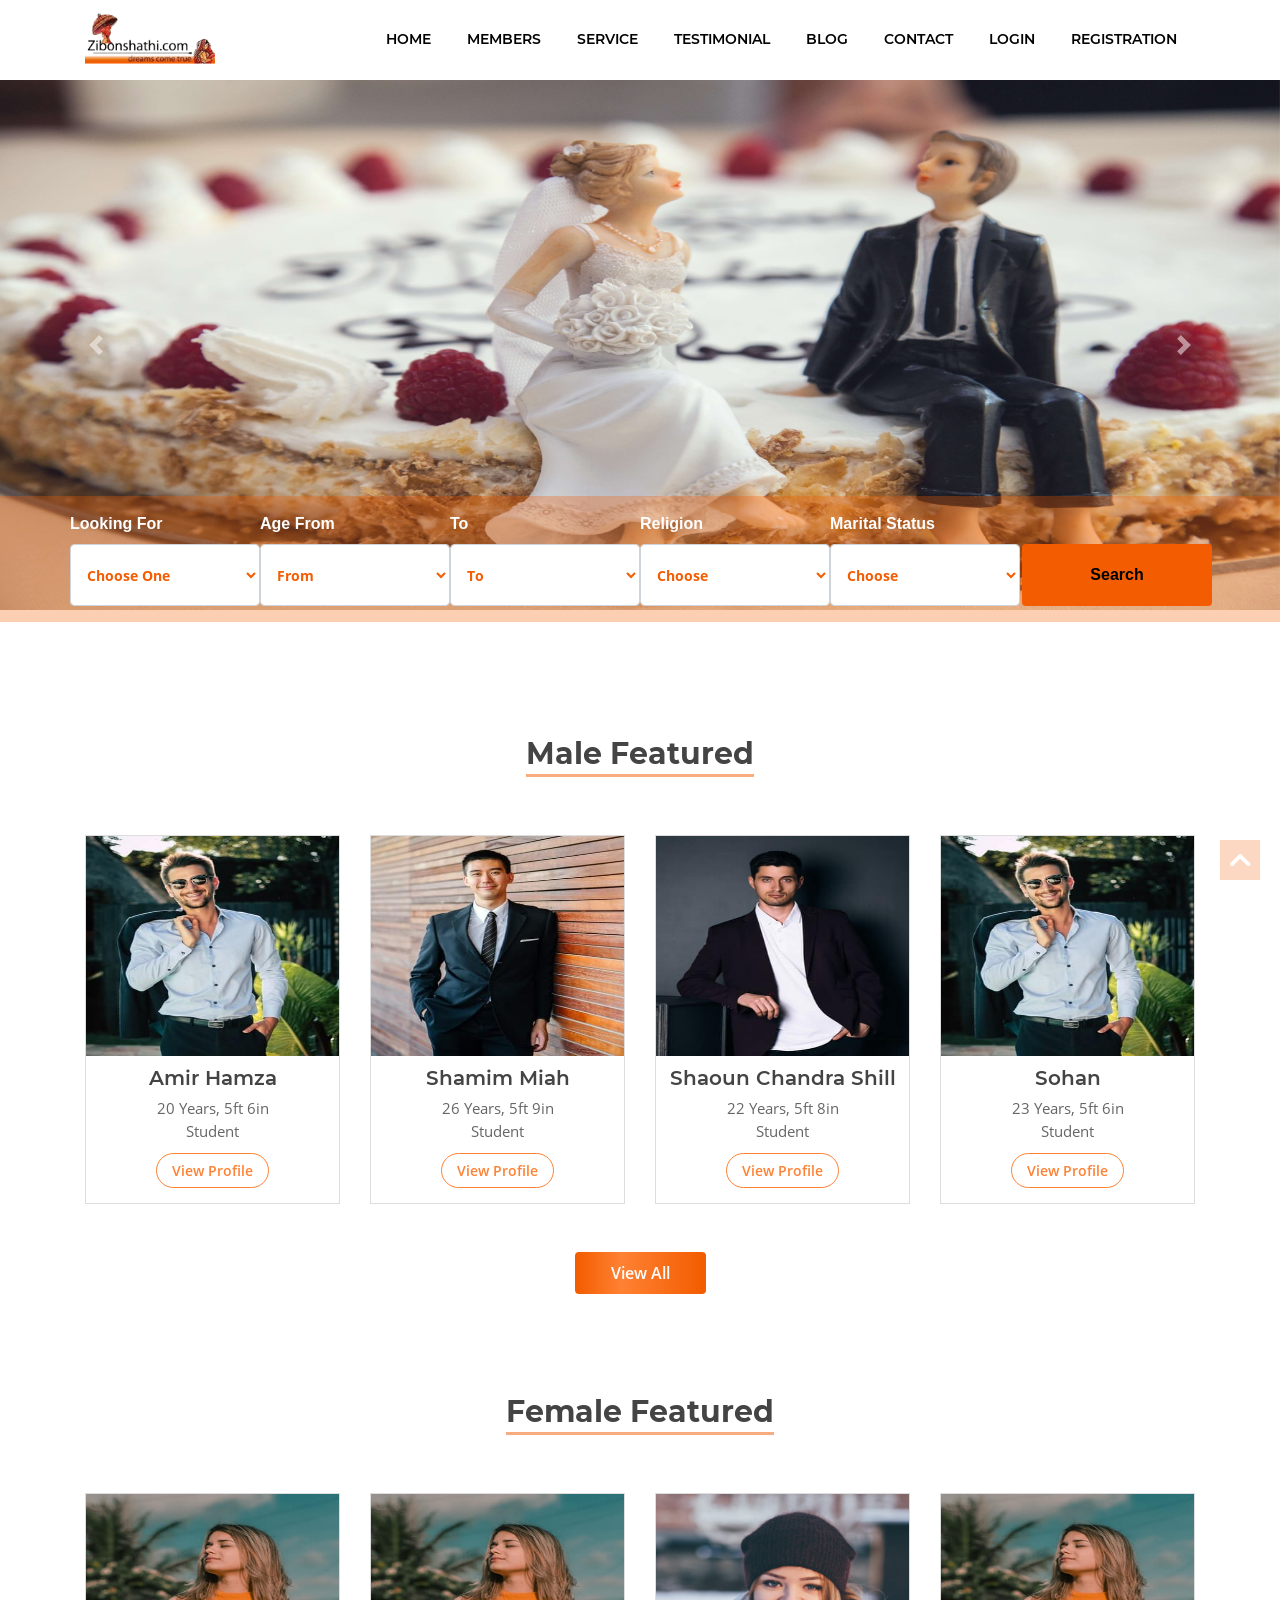
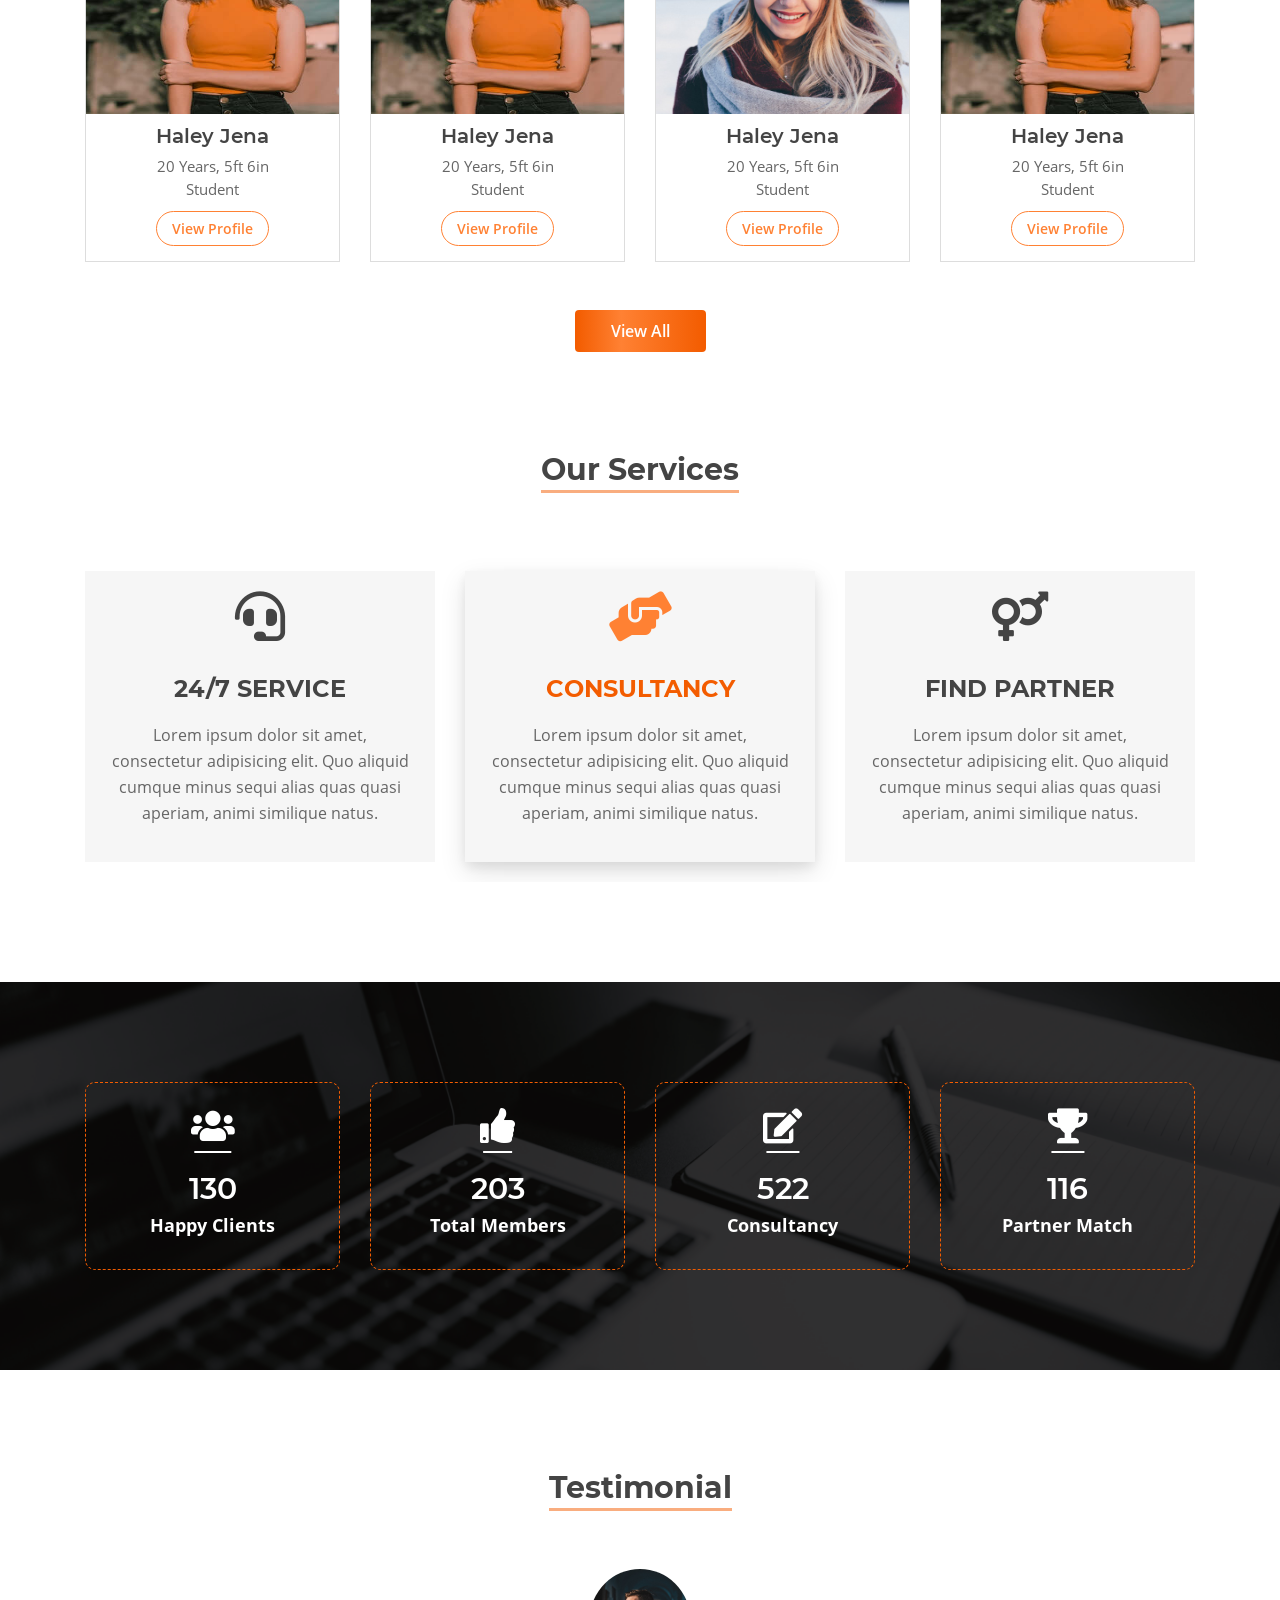
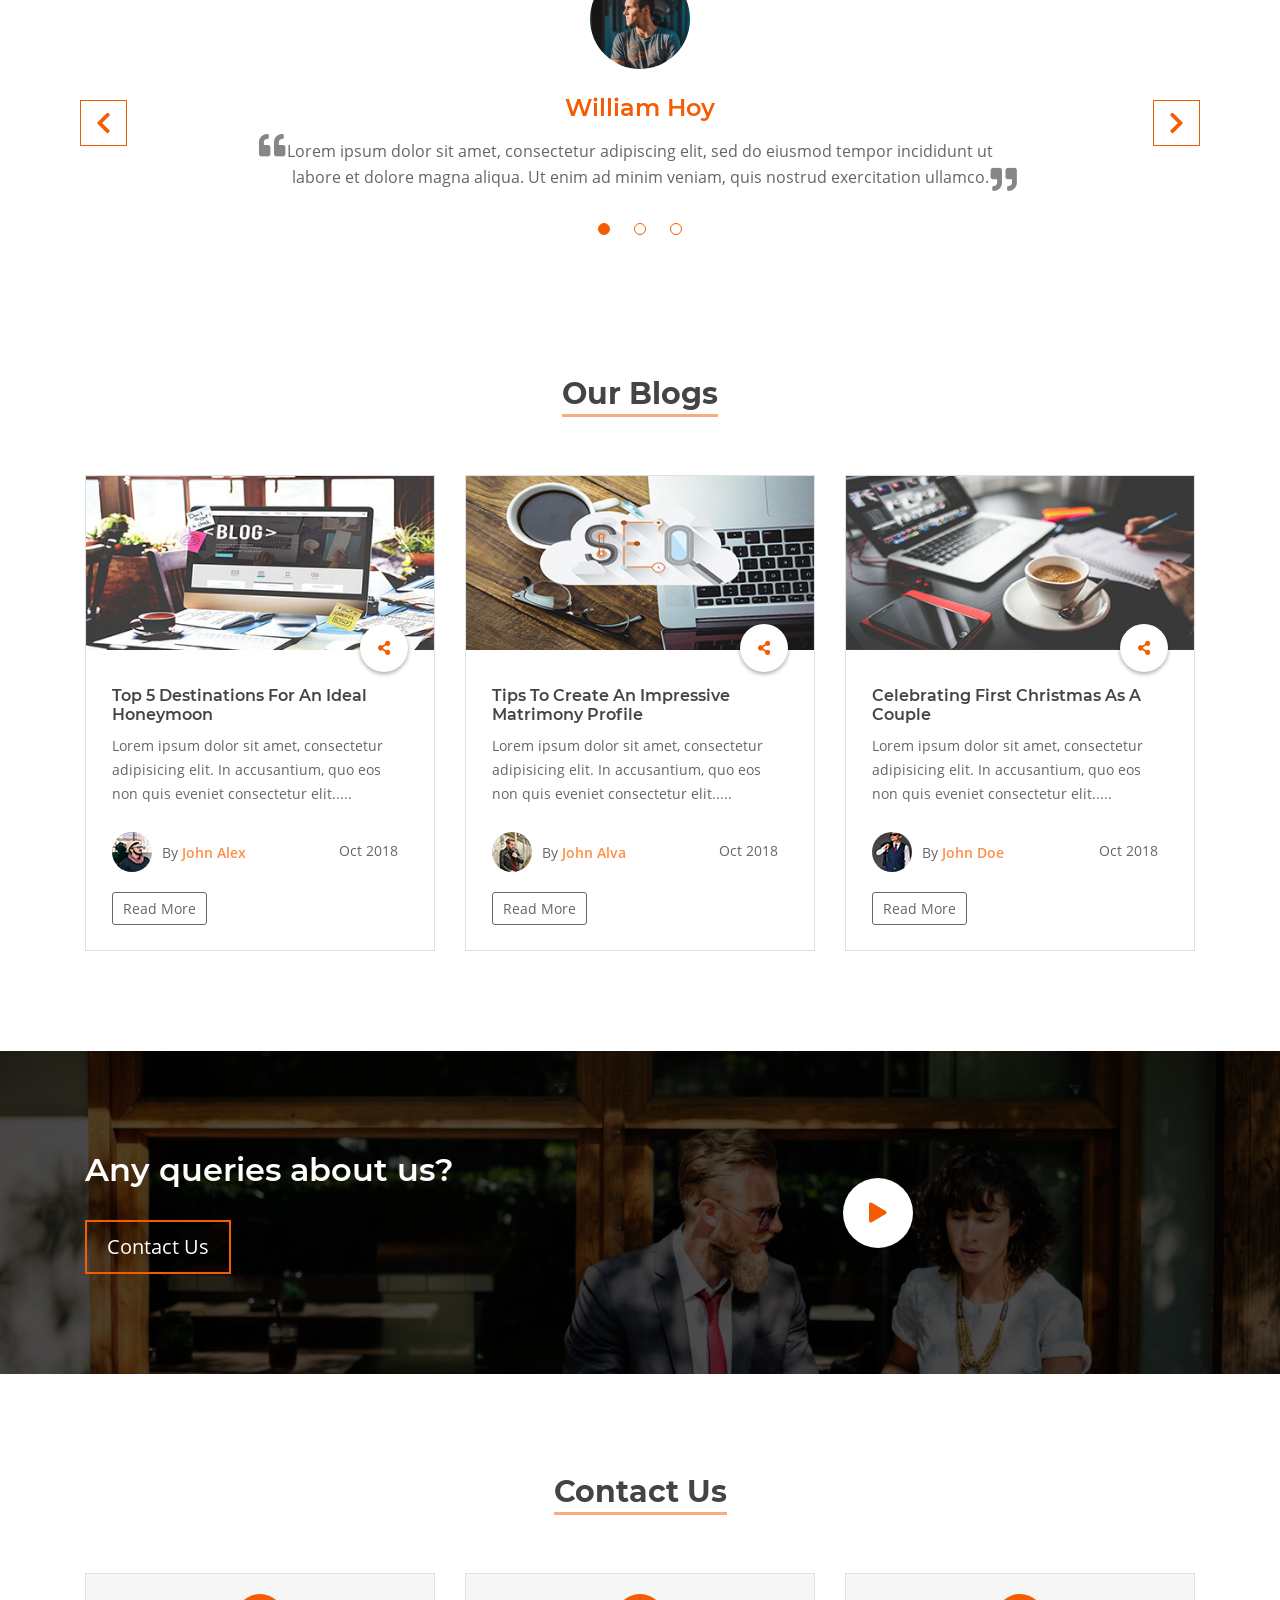
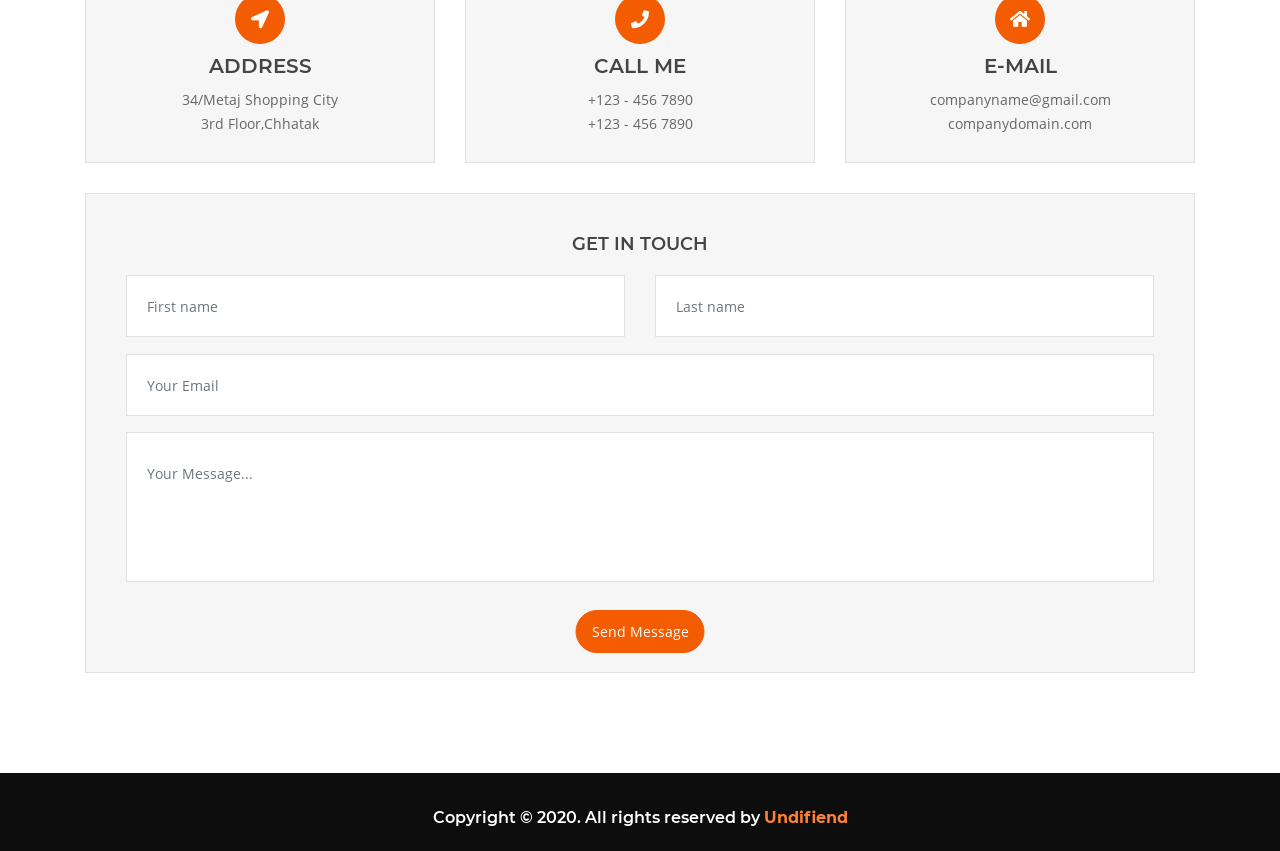
==== commit e300f6f2: "🔰Some Design Update and Some Code Formated" ====
--- a/index.html
+++ b/index.html
@@ -1,1167 +1,993 @@
 <!DOCTYPE html>
 <html lang="en">
-  <head>
-    <meta charset="UTF-8" />
-    <title>zibonshathi</title>
-    <meta name="viewport" content="width=device-width, initial-scale=1" />
-    <link rel="stylesheet" href="css/bootstrap.min.css" />
-    <link rel="stylesheet" href="css/all.min.css" />
-    <link rel="stylesheet" href="css/pro-bars.min.css" />
-    <link rel="stylesheet" href="css/slick.css" />
-    <!-- <link rel="stylesheet" href="css/lightbox.min.css" /> -->
-    <link rel="stylesheet" href="css/venobox.css" />
-    <link rel="stylesheet" href="css/style.css" />
-    <link rel="stylesheet" href="css/responsive.css" />
-  </head>
-
-  <body data-spy="scroll" data-target=".navbar" data-offset="50">
-    <nav class="navbar navbar-expand-lg navbar-light">
-      <div class="container">
-        <a class="navbar-brand" href="#">
-          <img src="images/zibonshathi.png" alt="logo" />
-        </a>
-        <button
-          class="navbar-toggler"
-          type="button"
-          data-toggle="collapse"
-          data-target="#navbarSupportedContent"
-          aria-controls="navbarSupportedContent"
-          aria-expanded="false"
-          aria-label="Toggle navigation"
-        >
-          <i class="fas fa-bars"></i>
-        </button>
-
-        <div class="collapse navbar-collapse" id="navbarSupportedContent">
-          <ul class="navbar-nav ml-auto">
-            <li class="nav-item">
-              <a class="nav-link" href="#"
-                >Home <span class="sr-only">(current)</span></a
-              >
-            </li>
-            <li class="nav-item">
-              <a class="nav-link" href="#maleFeatured">Members</a>
-            </li>
-            <li class="nav-item">
-              <a class="nav-link" href="#service">Service</a>
-            </li>
-            <li class="nav-item">
-              <a class="nav-link" href="#testimonial">Testimonial</a>
-            </li>
-            <li class="nav-item">
-              <a class="nav-link" href="#blog">Blog</a>
-            </li>
-            <li class="nav-item">
-              <a class="nav-link" href="#contact">Contact</a>
-            </li>
-            <li class="nav-item">
-              <a class="nav-link" href="login.html">Login</a>
-            </li>
-            <li class="nav-item">
-              <a class="nav-link" href="registration.html">Registration</a>
-            </li>
-          </ul>
-        </div>
-      </div>
-    </nav>
-    <!--Navbar part end -->
-
-    <!-- Slider with search start-->
-    <section style="padding-top: 80px">
-      <div
-        id="carouselExampleFade"
-        class="carousel slide carousel-fade"
-        data-ride="carousel"
-      >
-        <div class="carousel-inner">
-          <div class="carousel-item active">
-            <img src="./images/zh4.jpg" class="d-block w-100" alt="..." />
-          </div>
-          <div class="carousel-item">
-            <img src="./images/zh3.jpg" class="d-block w-100" alt="..." />
-          </div>
-          <div class="carousel-item">
-            <img src="./images/zh1.jpg" class="d-block w-100" alt="..." />
-          </div>
-        </div>
-        <a
-          class="carousel-control-prev"
-          href="#carouselExampleFade"
-          role="button"
-          data-slide="prev"
-        >
-          <span class="carousel-control-prev-icon" aria-hidden="true"></span>
-          <span class="sr-only">Previous</span>
-        </a>
-        <a
-          class="carousel-control-next"
-          href="#carouselExampleFade"
-          role="button"
-          data-slide="next"
-        >
-          <span class="carousel-control-next-icon" aria-hidden="true"></span>
-          <span class="sr-only">Next</span>
-        </a>
-      </div>
-    </section>
-
-    <section class="search-sec">
-      <div class="container">
-        <form action="#" method="post" novalidate="novalidate">
-          <div class="row">
-            <div class="col-lg-12">
-              <div class="row">
-                <div class="col-lg-2 col-md-2 col-sm-12 p-0">
-                  <label class="text-white font-weight-bold">Looking For</label>
-                  <select
-                    class="form-control search-slt"
-                    id="exampleFormControlSelect1"
-                  >
-                    <option selected>Choose One</option>
-                    <option>Male</option>
-                    <option>Female</option>
-                  </select>
-                </div>
-                <div class="col-lg-2 col-md-2 col-sm-12 p-0">
-                  <label class="text-white font-weight-bold">Age From</label>
-                  <select
-                    class="form-control search-slt"
-                    id="exampleFormControlSelect1"
-                  >
-                    <option selected>From</option>
-                    <option>18</option>
-                    <option>19</option>
-                    <option>20</option>
-                    <option>21</option>
-                    <option>22</option>
-                    <option>23</option>
-                    <option>24</option>
-                    <option>25</option>
-                    <option>26</option>
-                    <option>27</option>
-                    <option>28</option>
-                    <option>29</option>
-                    <option>30</option>
-                    <option>31</option>
-                    <option>32</option>
-                    <option>33</option>
-                    <option>34</option>
-                    <option>35</option>
-                    <option>36</option>
-                    <option>37</option>
-                    <option>38</option>
-                    <option>39</option>
-                    <option>40</option>
-                    <option>41</option>
-                    <option>42</option>
-                    <option>43</option>
-                    <option>44</option>
-                    <option>45</option>
-                    <option>46</option>
-                    <option>47</option>
-                    <option>48</option>
-                    <option>49</option>
-                    <option>50</option>
-                    <option>51</option>
-                    <option>52</option>
-                    <option>53</option>
-                    <option>54</option>
-                    <option>55</option>
-                    <option>56</option>
-                    <option>57</option>
-                    <option>58</option>
-                    <option>59</option>
-                    <option>60</option>
-                  </select>
-                </div>
-                <div class="col-lg-2 col-md-2 col-sm-12 p-0">
-                  <label class="text-white font-weight-bold">To</label>
-                  <select
-                    class="form-control search-slt"
-                    id="exampleFormControlSelect1"
-                  >
-                    <option selected>To</option>
-                    <option>20</option>
-                    <option>21</option>
-                    <option>22</option>
-                    <option>23</option>
-                    <option>24</option>
-                    <option>25</option>
-                    <option>26</option>
-                    <option>27</option>
-                    <option>28</option>
-                    <option>29</option>
-                    <option>30</option>
-                    <option>31</option>
-                    <option>32</option>
-                    <option>33</option>
-                    <option>34</option>
-                    <option>35</option>
-                    <option>36</option>
-                    <option>37</option>
-                    <option>38</option>
-                    <option>39</option>
-                    <option>40</option>
-                    <option>41</option>
-                    <option>42</option>
-                    <option>43</option>
-                    <option>44</option>
-                    <option>45</option>
-                    <option>46</option>
-                    <option>47</option>
-                    <option>48</option>
-                    <option>49</option>
-                    <option>50</option>
-                    <option>51</option>
-                    <option>52</option>
-                    <option>53</option>
-                    <option>54</option>
-                    <option>55</option>
-                    <option>56</option>
-                    <option>57</option>
-                    <option>58</option>
-                    <option>59</option>
-                    <option>60</option>
-                  </select>
-                </div>
-                <div class="col-lg-2 col-md-2 col-sm-12 p-0">
-                  <label class="text-white font-weight-bold">Religion</label>
-                  <select
-                    class="form-control search-slt"
-                    id="exampleFormControlSelect1"
-                  >
-                    <option selected>Choose</option>
-                    <option>Muslim</option>
-                    <option>Hindu</option>
-                    <option>Buddish</option>
-                    <option>Christian</option>
-                    <option>Other</option>
-                  </select>
-                </div>
-                <div class="col-lg-2 col-md-2 col-sm-12 p-0">
-                  <label class="text-white font-weight-bold"
-                    >Marital Status</label
-                  >
-                  <select
-                    class="form-control search-slt"
-                    id="exampleFormControlSelect1"
-                  >
-                    <option selected>Choose</option>
-                    <option>UnMarried</option>
-                    <option>Widow(er)</option>
-                    <option>Divorced</option>
-                    <option>Separated</option>
-                  </select>
-                </div>
-                <div class="col-lg-2 col-md-2 col-sm-12 p-0">
-                  <label class="text-white"> </label>
-                  <button
-                    type="button"
-                    class="btn wrn-btn mt-2 rounded font-weight-bold"
-                    style="background-color: #f35c00"
-                  >
-                    Search
-                  </button>
-                </div>
-              </div>
-            </div>
-          </div>
-        </form>
-      </div>
-    </section>
-    <!-- Slider with search end -->
-
-    <!--Male Featured Profiles part start -->
-    <section id="maleFeatured">
-      <div class="container">
+
+<head>
+  <meta charset="UTF-8" />
+  <title>zibonshathi</title>
+  <meta name="viewport" content="width=device-width, initial-scale=1" />
+  <link rel="stylesheet" href="css/bootstrap.min.css" />
+  <link rel="stylesheet" href="css/all.min.css" />
+  <link rel="stylesheet" href="css/pro-bars.min.css" />
+  <link rel="stylesheet" href="css/slick.css" />
+  <!-- <link rel="stylesheet" href="css/lightbox.min.css" /> -->
+  <link rel="stylesheet" href="css/venobox.css" />
+  <link rel="stylesheet" href="css/style.css" />
+  <link rel="stylesheet" href="css/responsive.css" />
+</head>
+
+<body data-spy="scroll" data-target=".navbar" data-offset="50">
+  <nav class="navbar navbar-expand-lg navbar-light">
+    <div class="container">
+      <a class="navbar-brand" href="#">
+        <img src="images/zibonshathi.png" alt="logo" />
+      </a>
+      <button class="navbar-toggler" type="button" data-toggle="collapse" data-target="#navbarSupportedContent"
+        aria-controls="navbarSupportedContent" aria-expanded="false" aria-label="Toggle navigation">
+        <i class="fas fa-bars"></i>
+      </button>
+
+      <div class="collapse navbar-collapse" id="navbarSupportedContent">
+        <ul class="navbar-nav ml-auto">
+          <li class="nav-item">
+            <a class="nav-link" href="#">Home <span class="sr-only">(current)</span></a>
+          </li>
+          <li class="nav-item">
+            <a class="nav-link" href="#maleFeatured">Members</a>
+          </li>
+          <li class="nav-item">
+            <a class="nav-link" href="#service">Service</a>
+          </li>
+          <li class="nav-item">
+            <a class="nav-link" href="#testimonial">Testimonial</a>
+          </li>
+          <li class="nav-item">
+            <a class="nav-link" href="#blog">Blog</a>
+          </li>
+          <li class="nav-item">
+            <a class="nav-link" href="#contact">Contact</a>
+          </li>
+          <li class="nav-item">
+            <a class="nav-link" href="login.html">Login</a>
+          </li>
+          <li class="nav-item">
+            <a class="nav-link" href="registration.html">Registration</a>
+          </li>
+        </ul>
+      </div>
+    </div>
+  </nav>
+  <!--Navbar part end -->
+
+  <!-- Slider with search start-->
+  <section style="padding-top: 80px">
+    <div id="carouselExampleFade" class="carousel slide carousel-fade" data-ride="carousel">
+      <div class="carousel-inner">
+        <div class="carousel-item active">
+          <img src="./images/zh4.jpg" class="d-block w-100" alt="..." />
+        </div>
+        <div class="carousel-item">
+          <img src="./images/zh3.jpg" class="d-block w-100" alt="..." />
+        </div>
+        <div class="carousel-item">
+          <img src="./images/zh1.jpg" class="d-block w-100" alt="..." />
+        </div>
+      </div>
+      <a class="carousel-control-prev" href="#carouselExampleFade" role="button" data-slide="prev">
+        <span class="carousel-control-prev-icon" aria-hidden="true"></span>
+        <span class="sr-only">Previous</span>
+      </a>
+      <a class="carousel-control-next" href="#carouselExampleFade" role="button" data-slide="next">
+        <span class="carousel-control-next-icon" aria-hidden="true"></span>
+        <span class="sr-only">Next</span>
+      </a>
+    </div>
+  </section>
+
+  <section class="search-sec">
+    <div class="container">
+      <form action="#" method="post" novalidate="novalidate">
         <div class="row">
           <div class="col-lg-12">
-            <div class="head text-center">
-              <h2 style="border-bottom: 3px solid rgba(243, 92, 0, 0.5)">
-                Male Featured
-              </h2>
-            </div>
-          </div>
-        </div>
-
-        <div class="row team-row">
-          <div class="col-lg-3 team-wrap">
-            <div class="team-member text-center">
-              <div class="team-img">
-                <img
-                  src="images/team1.jpeg"
-                  alt="team1"
-                  class="img-fluid w-100"
-                />
-                <div class="overlay">
-                  <div class="team-details text-center">
-                    <div class="socials mt-20">
-                      <a href="#"><i class="fab fa-facebook-f"></i></a>
-                      <a href="#"><i class="fab fa-twitter"></i></a>
-                      <a href="#"><i class="fab fa-google-plus-g"></i></a>
-                      <a href="#"><i class="fab fa-linkedin-in"></i></a>
-                    </div>
+            <div class="row">
+              <div class="col-lg-2 col-md-2 col-sm-12 p-0">
+                <label class="text-white font-weight-bold">Looking For</label>
+                <select class="form-control search-slt" id="exampleFormControlSelect1">
+                  <option selected>Choose One</option>
+                  <option>Male</option>
+                  <option>Female</option>
+                </select>
+              </div>
+              <div class="col-lg-2 col-md-2 col-sm-12 p-0">
+                <label class="text-white font-weight-bold">Age From</label>
+                <select class="form-control search-slt" id="exampleFormControlSelect1">
+                  <option selected>From</option>
+                  <option>18</option>
+                  <option>19</option>
+                  <option>20</option>
+                  <option>21</option>
+                  <option>22</option>
+                  <option>23</option>
+                  <option>24</option>
+                  <option>25</option>
+                  <option>26</option>
+                  <option>27</option>
+                  <option>28</option>
+                  <option>29</option>
+                  <option>30</option>
+                  <option>31</option>
+                  <option>32</option>
+                  <option>33</option>
+                  <option>34</option>
+                  <option>35</option>
+                  <option>36</option>
+                  <option>37</option>
+                  <option>38</option>
+                  <option>39</option>
+                  <option>40</option>
+                  <option>41</option>
+                  <option>42</option>
+                  <option>43</option>
+                  <option>44</option>
+                  <option>45</option>
+                  <option>46</option>
+                  <option>47</option>
+                  <option>48</option>
+                  <option>49</option>
+                  <option>50</option>
+                  <option>51</option>
+                  <option>52</option>
+                  <option>53</option>
+                  <option>54</option>
+                  <option>55</option>
+                  <option>56</option>
+                  <option>57</option>
+                  <option>58</option>
+                  <option>59</option>
+                  <option>60</option>
+                </select>
+              </div>
+              <div class="col-lg-2 col-md-2 col-sm-12 p-0">
+                <label class="text-white font-weight-bold">To</label>
+                <select class="form-control search-slt" id="exampleFormControlSelect1">
+                  <option selected>To</option>
+                  <option>20</option>
+                  <option>21</option>
+                  <option>22</option>
+                  <option>23</option>
+                  <option>24</option>
+                  <option>25</option>
+                  <option>26</option>
+                  <option>27</option>
+                  <option>28</option>
+                  <option>29</option>
+                  <option>30</option>
+                  <option>31</option>
+                  <option>32</option>
+                  <option>33</option>
+                  <option>34</option>
+                  <option>35</option>
+                  <option>36</option>
+                  <option>37</option>
+                  <option>38</option>
+                  <option>39</option>
+                  <option>40</option>
+                  <option>41</option>
+                  <option>42</option>
+                  <option>43</option>
+                  <option>44</option>
+                  <option>45</option>
+                  <option>46</option>
+                  <option>47</option>
+                  <option>48</option>
+                  <option>49</option>
+                  <option>50</option>
+                  <option>51</option>
+                  <option>52</option>
+                  <option>53</option>
+                  <option>54</option>
+                  <option>55</option>
+                  <option>56</option>
+                  <option>57</option>
+                  <option>58</option>
+                  <option>59</option>
+                  <option>60</option>
+                </select>
+              </div>
+              <div class="col-lg-2 col-md-2 col-sm-12 p-0">
+                <label class="text-white font-weight-bold">Religion</label>
+                <select class="form-control search-slt" id="exampleFormControlSelect1">
+                  <option selected>Choose</option>
+                  <option>Muslim</option>
+                  <option>Hindu</option>
+                  <option>Buddish</option>
+                  <option>Christian</option>
+                  <option>Other</option>
+                </select>
+              </div>
+              <div class="col-lg-2 col-md-2 col-sm-12 p-0">
+                <label class="text-white font-weight-bold">Marital Status</label>
+                <select class="form-control search-slt" id="exampleFormControlSelect1">
+                  <option selected>Choose</option>
+                  <option>UnMarried</option>
+                  <option>Widow(er)</option>
+                  <option>Divorced</option>
+                  <option>Separated</option>
+                </select>
+              </div>
+              <div class="col-lg-2 col-md-2 col-sm-12 p-0">
+                <label class="text-white"> </label>
+                <button type="button" class="btn wrn-btn mt-2 rounded font-weight-bold"
+                  style="background-color: #f35c00">
+                  Search
+                </button>
+              </div>
+            </div>
+          </div>
+        </div>
+      </form>
+    </div>
+  </section>
+  <!-- Slider with search end -->
+
+  <!--Male Featured Profiles part start -->
+  <section id="maleFeatured">
+    <div class="container">
+      <div class="row">
+        <div class="col-lg-12">
+          <div class="head text-center">
+            <h2 style="border-bottom: 3px solid rgba(243, 92, 0, 0.5)">
+              Male Featured
+            </h2>
+          </div>
+        </div>
+      </div>
+
+      <div class="row team-row">
+        <div class="col-lg-3 team-wrap">
+          <div class="team-member text-center">
+            <div class="team-img">
+              <img src="images/team1.jpeg" alt="team1" class="img-fluid w-100" />
+              <div class="overlay">
+                <div class="team-details text-center">
+                  <div class="socials mt-20">
+                    <a href="#"><i class="fab fa-facebook-f"></i></a>
+                    <a href="#"><i class="fab fa-twitter"></i></a>
+                    <a href="#"><i class="fab fa-google-plus-g"></i></a>
+                    <a href="#"><i class="fab fa-linkedin-in"></i></a>
                   </div>
                 </div>
               </div>
-              <h6 class="team-title">Shamim Miah</h6>
-              <p class="designation pb-0 mb-0">26 Years, 5ft 9in</p>
-              <p class="designation">Student</p>
-              <a href="./pages/userProfile.html" class="btn">View Profile</a>
-            </div>
-          </div>
-
-          <div class="col-lg-3 team-wrap">
-            <div class="team-member text-center">
-              <div class="team-img">
-                <img
-                  src="images/team2.jpeg"
-                  alt="team1"
-                  class="img-fluid w-100"
-                />
-                <div class="overlay">
-                  <div class="team-details text-center">
-                    <div class="socials mt-20">
-                      <a href="#"><i class="fab fa-facebook-f"></i></a>
-                      <a href="#"><i class="fab fa-twitter"></i></a>
-                      <a href="#"><i class="fab fa-google-plus-g"></i></a>
-                      <a href="#"><i class="fab fa-linkedin-in"></i></a>
-                    </div>
+            </div>
+            <h6 class="team-title">Shamim Miah</h6>
+            <p class="designation pb-0 mb-0">26 Years, 5ft 9in</p>
+            <p class="designation">Student</p>
+            <a href="./pages/userProfile.html" class="btn">View Profile</a>
+          </div>
+        </div>
+
+        <div class="col-lg-3 team-wrap">
+          <div class="team-member text-center">
+            <div class="team-img">
+              <img src="images/team2.jpeg" alt="team1" class="img-fluid w-100" />
+              <div class="overlay">
+                <div class="team-details text-center">
+                  <div class="socials mt-20">
+                    <a href="#"><i class="fab fa-facebook-f"></i></a>
+                    <a href="#"><i class="fab fa-twitter"></i></a>
+                    <a href="#"><i class="fab fa-google-plus-g"></i></a>
+                    <a href="#"><i class="fab fa-linkedin-in"></i></a>
                   </div>
                 </div>
               </div>
-              <h6 class="team-title">Shaoun Chandra Shill</h6>
-              <p class="designation pb-0 mb-0">22 Years, 5ft 8in</p>
-              <p class="designation">Student</p>
-              <a href="./pages/userProfile.html" class="btn">View Profile</a>
-            </div>
-          </div>
-          <div class="col-lg-3 team-wrap">
-            <div class="team-member text-center">
-              <div class="team-img">
-                <img
-                  src="images/team3.jpeg"
-                  alt="team1"
-                  class="img-fluid w-100"
-                />
-                <div class="overlay">
-                  <div class="team-details text-center">
-                    <div class="socials mt-20">
-                      <a href="#"><i class="fab fa-facebook-f"></i></a>
-                      <a href="#"><i class="fab fa-twitter"></i></a>
-                      <a href="#"><i class="fab fa-google-plus-g"></i></a>
-                      <a href="#"><i class="fab fa-linkedin-in"></i></a>
-                    </div>
+            </div>
+            <h6 class="team-title">Shaoun Chandra Shill</h6>
+            <p class="designation pb-0 mb-0">22 Years, 5ft 8in</p>
+            <p class="designation">Student</p>
+            <a href="./pages/userProfile.html" class="btn">View Profile</a>
+          </div>
+        </div>
+        <div class="col-lg-3 team-wrap">
+          <div class="team-member text-center">
+            <div class="team-img">
+              <img src="images/team3.jpeg" alt="team1" class="img-fluid w-100" />
+              <div class="overlay">
+                <div class="team-details text-center">
+                  <div class="socials mt-20">
+                    <a href="#"><i class="fab fa-facebook-f"></i></a>
+                    <a href="#"><i class="fab fa-twitter"></i></a>
+                    <a href="#"><i class="fab fa-google-plus-g"></i></a>
+                    <a href="#"><i class="fab fa-linkedin-in"></i></a>
                   </div>
                 </div>
               </div>
-              <h6 class="team-title">Sohan</h6>
-              <p class="designation pb-0 mb-0">23 Years, 5ft 6in</p>
-              <p class="designation">Student</p>
-              <a href="./pages/userProfile.html" class="btn">View Profile</a>
-            </div>
-          </div>
-          <div class="col-lg-3 team-wrap">
-            <div class="team-member text-center">
-              <div class="team-img">
-                <img
-                  src="images/test1.png"
-                  alt="team1"
-                  class="img-fluid w-100"
-                />
-                <div class="overlay">
-                  <div class="team-details text-center">
-                    <div class="socials mt-20">
-                      <a href="#"><i class="fab fa-facebook-f"></i></a>
-                      <a href="#"><i class="fab fa-twitter"></i></a>
-                      <a href="#"><i class="fab fa-google-plus-g"></i></a>
-                      <a href="#"><i class="fab fa-linkedin-in"></i></a>
-                    </div>
+            </div>
+            <h6 class="team-title">Sohan</h6>
+            <p class="designation pb-0 mb-0">23 Years, 5ft 6in</p>
+            <p class="designation">Student</p>
+            <a href="./pages/userProfile.html" class="btn">View Profile</a>
+          </div>
+        </div>
+        <div class="col-lg-3 team-wrap">
+          <div class="team-member text-center">
+            <div class="team-img">
+              <img src="images/test1.png" alt="team1" class="img-fluid w-100" />
+              <div class="overlay">
+                <div class="team-details text-center">
+                  <div class="socials mt-20">
+                    <a href="#"><i class="fab fa-facebook-f"></i></a>
+                    <a href="#"><i class="fab fa-twitter"></i></a>
+                    <a href="#"><i class="fab fa-google-plus-g"></i></a>
+                    <a href="#"><i class="fab fa-linkedin-in"></i></a>
                   </div>
                 </div>
               </div>
-              <h6 class="team-title">Afzal Hossain</h6>
-              <p class="designation pb-0 mb-0">22 Years, 5ft 7in</p>
-              <p class="designation">Student</p>
-              <a href="./pages/userProfile.html" class="btn">View Profile</a>
-            </div>
-          </div>
-          <div class="col-lg-3 team-wrap">
-            <div class="team-member text-center">
-              <div class="team-img">
-                <img
-                  src="images/team3.jpeg"
-                  alt="team1"
-                  class="img-fluid w-100"
-                />
-                <div class="overlay">
-                  <div class="team-details text-center">
-                    <div class="socials mt-20">
-                      <a href="#"><i class="fab fa-facebook-f"></i></a>
-                      <a href="#"><i class="fab fa-twitter"></i></a>
-                      <a href="#"><i class="fab fa-google-plus-g"></i></a>
-                      <a href="#"><i class="fab fa-linkedin-in"></i></a>
-                    </div>
+            </div>
+            <h6 class="team-title">Afzal Hossain</h6>
+            <p class="designation pb-0 mb-0">22 Years, 5ft 7in</p>
+            <p class="designation">Student</p>
+            <a href="./pages/userProfile.html" class="btn">View Profile</a>
+          </div>
+        </div>
+        <div class="col-lg-3 team-wrap">
+          <div class="team-member text-center">
+            <div class="team-img">
+              <img src="images/team3.jpeg" alt="team1" class="img-fluid w-100" />
+              <div class="overlay">
+                <div class="team-details text-center">
+                  <div class="socials mt-20">
+                    <a href="#"><i class="fab fa-facebook-f"></i></a>
+                    <a href="#"><i class="fab fa-twitter"></i></a>
+                    <a href="#"><i class="fab fa-google-plus-g"></i></a>
+                    <a href="#"><i class="fab fa-linkedin-in"></i></a>
                   </div>
                 </div>
               </div>
-              <h6 class="team-title">Amir Hamza</h6>
-              <p class="designation pb-0 mb-0">20 Years, 5ft 6in</p>
-              <p class="designation">Student</p>
-              <a href="./pages/userProfile.html" class="btn">View Profile</a>
-            </div>
-          </div>
-        </div>
-        <div class="col-lg-12 pt-5 text-center">
-          <a href="./pages/allMale.html" class="btn viewAll">View All</a>
-        </div>
-      </div>
-    </section>
-    <!--Male Featured part end -->
-
-    <!--Female Featured Profiles part start -->
-    <section class="femaleFeatured">
-      <div class="container">
-        <div class="row">
-          <div class="col-lg-12">
-            <div class="head text-center">
-              <h2 style="border-bottom: 3px solid rgba(243, 92, 0, 0.5)">
-                Female Featured
-              </h2>
-            </div>
-          </div>
-        </div>
-
-        <div class="row team-row">
-          <div class="col-lg-3 team-wrap">
-            <div class="team-member text-center">
-              <div class="team-img">
-                <img
-                  src="images/team4.jpeg"
-                  alt="team1"
-                  class="img-fluid w-100"
-                />
-                <div class="overlay">
-                  <div class="team-details text-center">
-                    <div class="socials mt-20">
-                      <a href="#"><i class="fab fa-facebook-f"></i></a>
-                      <a href="#"><i class="fab fa-twitter"></i></a>
-                      <a href="#"><i class="fab fa-google-plus-g"></i></a>
-                      <a href="#"><i class="fab fa-linkedin-in"></i></a>
-                    </div>
+            </div>
+            <h6 class="team-title">Amir Hamza</h6>
+            <p class="designation pb-0 mb-0">20 Years, 5ft 6in</p>
+            <p class="designation">Student</p>
+            <a href="./pages/userProfile.html" class="btn">View Profile</a>
+          </div>
+        </div>
+      </div>
+      <div class="col-lg-12 pt-5 text-center">
+        <a href="./pages/allMale.html" class="btn viewAll">View All</a>
+      </div>
+    </div>
+  </section>
+  <!--Male Featured part end -->
+
+  <!--Female Featured Profiles part start -->
+  <section class="femaleFeatured">
+    <div class="container">
+      <div class="row">
+        <div class="col-lg-12">
+          <div class="head text-center">
+            <h2 style="border-bottom: 3px solid rgba(243, 92, 0, 0.5)">
+              Female Featured
+            </h2>
+          </div>
+        </div>
+      </div>
+
+      <div class="row team-row">
+        <div class="col-lg-3 team-wrap">
+          <div class="team-member text-center">
+            <div class="team-img">
+              <img src="images/team4.jpeg" alt="team1" class="img-fluid w-100" />
+              <div class="overlay">
+                <div class="team-details text-center">
+                  <div class="socials mt-20">
+                    <a href="#"><i class="fab fa-facebook-f"></i></a>
+                    <a href="#"><i class="fab fa-twitter"></i></a>
+                    <a href="#"><i class="fab fa-google-plus-g"></i></a>
+                    <a href="#"><i class="fab fa-linkedin-in"></i></a>
                   </div>
                 </div>
               </div>
-              <h6 class="team-title">Haley Jena</h6>
-              <p class="designation pb-0 mb-0">20 Years, 5ft 6in</p>
-              <p class="designation">Student</p>
-              <a href="./pages/userProfile.html" class="btn">View Profile</a>
-            </div>
-          </div>
-
-          <div class="col-lg-3 team-wrap">
-            <div class="team-member text-center">
-              <div class="team-img">
-                <img
-                  src="images/test2.png"
-                  alt="team1"
-                  class="img-fluid w-100"
-                />
-                <div class="overlay">
-                  <div class="team-details text-center">
-                    <div class="socials mt-20">
-                      <a href="#"><i class="fab fa-facebook-f"></i></a>
-                      <a href="#"><i class="fab fa-twitter"></i></a>
-                      <a href="#"><i class="fab fa-google-plus-g"></i></a>
-                      <a href="#"><i class="fab fa-linkedin-in"></i></a>
-                    </div>
+            </div>
+            <h6 class="team-title">Haley Jena</h6>
+            <p class="designation pb-0 mb-0">20 Years, 5ft 6in</p>
+            <p class="designation">Student</p>
+            <a href="./pages/userProfile.html" class="btn">View Profile</a>
+          </div>
+        </div>
+
+        <div class="col-lg-3 team-wrap">
+          <div class="team-member text-center">
+            <div class="team-img">
+              <img src="images/test2.png" alt="team1" class="img-fluid w-100" />
+              <div class="overlay">
+                <div class="team-details text-center">
+                  <div class="socials mt-20">
+                    <a href="#"><i class="fab fa-facebook-f"></i></a>
+                    <a href="#"><i class="fab fa-twitter"></i></a>
+                    <a href="#"><i class="fab fa-google-plus-g"></i></a>
+                    <a href="#"><i class="fab fa-linkedin-in"></i></a>
                   </div>
                 </div>
               </div>
-              <h6 class="team-title">Haley Jena</h6>
-              <p class="designation pb-0 mb-0">20 Years, 5ft 6in</p>
-              <p class="designation">Student</p>
-              <a href="./pages/userProfile.html" class="btn">View Profile</a>
-            </div>
-          </div>
-          <div class="col-lg-3 team-wrap">
-            <div class="team-member text-center">
-              <div class="team-img">
-                <img
-                  src="images/team4.jpeg"
-                  alt="team1"
-                  class="img-fluid w-100"
-                />
-                <div class="overlay">
-                  <div class="team-details text-center">
-                    <div class="socials mt-20">
-                      <a href="#"><i class="fab fa-facebook-f"></i></a>
-                      <a href="#"><i class="fab fa-twitter"></i></a>
-                      <a href="#"><i class="fab fa-google-plus-g"></i></a>
-                      <a href="#"><i class="fab fa-linkedin-in"></i></a>
-                    </div>
+            </div>
+            <h6 class="team-title">Haley Jena</h6>
+            <p class="designation pb-0 mb-0">20 Years, 5ft 6in</p>
+            <p class="designation">Student</p>
+            <a href="./pages/userProfile.html" class="btn">View Profile</a>
+          </div>
+        </div>
+        <div class="col-lg-3 team-wrap">
+          <div class="team-member text-center">
+            <div class="team-img">
+              <img src="images/team4.jpeg" alt="team1" class="img-fluid w-100" />
+              <div class="overlay">
+                <div class="team-details text-center">
+                  <div class="socials mt-20">
+                    <a href="#"><i class="fab fa-facebook-f"></i></a>
+                    <a href="#"><i class="fab fa-twitter"></i></a>
+                    <a href="#"><i class="fab fa-google-plus-g"></i></a>
+                    <a href="#"><i class="fab fa-linkedin-in"></i></a>
                   </div>
                 </div>
               </div>
-              <h6 class="team-title">Haley Jena</h6>
-              <p class="designation pb-0 mb-0">20 Years, 5ft 6in</p>
-              <p class="designation">Student</p>
-              <a href="./pages/userProfile.html" class="btn">View Profile</a>
-            </div>
-          </div>
-          <div class="col-lg-3 team-wrap">
-            <div class="team-member text-center">
-              <div class="team-img">
-                <img
-                  src="images/test2.png"
-                  alt="team1"
-                  class="img-fluid w-100"
-                />
-                <div class="overlay">
-                  <div class="team-details text-center">
-                    <div class="socials mt-20">
-                      <a href="#"><i class="fab fa-facebook-f"></i></a>
-                      <a href="#"><i class="fab fa-twitter"></i></a>
-                      <a href="#"><i class="fab fa-google-plus-g"></i></a>
-                      <a href="#"><i class="fab fa-linkedin-in"></i></a>
-                    </div>
+            </div>
+            <h6 class="team-title">Haley Jena</h6>
+            <p class="designation pb-0 mb-0">20 Years, 5ft 6in</p>
+            <p class="designation">Student</p>
+            <a href="./pages/userProfile.html" class="btn">View Profile</a>
+          </div>
+        </div>
+        <div class="col-lg-3 team-wrap">
+          <div class="team-member text-center">
+            <div class="team-img">
+              <img src="images/test2.png" alt="team1" class="img-fluid w-100" />
+              <div class="overlay">
+                <div class="team-details text-center">
+                  <div class="socials mt-20">
+                    <a href="#"><i class="fab fa-facebook-f"></i></a>
+                    <a href="#"><i class="fab fa-twitter"></i></a>
+                    <a href="#"><i class="fab fa-google-plus-g"></i></a>
+                    <a href="#"><i class="fab fa-linkedin-in"></i></a>
                   </div>
                 </div>
               </div>
-              <h6 class="team-title">Haley Jena</h6>
-              <p class="designation pb-0 mb-0">20 Years, 5ft 6in</p>
-              <p class="designation">Student</p>
-              <a href="./pages/userProfile.html" class="btn">View Profile</a>
-            </div>
-          </div>
-          <div class="col-lg-3 team-wrap">
-            <div class="team-member text-center">
-              <div class="team-img">
-                <img
-                  src="images/team4.jpeg"
-                  alt="team1"
-                  class="img-fluid w-100"
-                />
-                <div class="overlay">
-                  <div class="team-details text-center">
-                    <div class="socials mt-20">
-                      <a href="#"><i class="fab fa-facebook-f"></i></a>
-                      <a href="#"><i class="fab fa-twitter"></i></a>
-                      <a href="#"><i class="fab fa-google-plus-g"></i></a>
-                      <a href="#"><i class="fab fa-linkedin-in"></i></a>
-                    </div>
+            </div>
+            <h6 class="team-title">Haley Jena</h6>
+            <p class="designation pb-0 mb-0">20 Years, 5ft 6in</p>
+            <p class="designation">Student</p>
+            <a href="./pages/userProfile.html" class="btn">View Profile</a>
+          </div>
+        </div>
+        <div class="col-lg-3 team-wrap">
+          <div class="team-member text-center">
+            <div class="team-img">
+              <img src="images/team4.jpeg" alt="team1" class="img-fluid w-100" />
+              <div class="overlay">
+                <div class="team-details text-center">
+                  <div class="socials mt-20">
+                    <a href="#"><i class="fab fa-facebook-f"></i></a>
+                    <a href="#"><i class="fab fa-twitter"></i></a>
+                    <a href="#"><i class="fab fa-google-plus-g"></i></a>
+                    <a href="#"><i class="fab fa-linkedin-in"></i></a>
                   </div>
                 </div>
               </div>
-              <h6 class="team-title">Haley Jena</h6>
-              <p class="designation pb-0 mb-0">20 Years, 5ft 6in</p>
-              <p class="designation">Student</p>
-              <a href="./pages/userProfile.html" class="btn">View Profile</a>
-            </div>
-          </div>
-        </div>
-        <div class="col-lg-12 pt-5 text-center">
-          <a href="./pages/allFemale.html" class="btn viewAll">View All</a>
-        </div>
-      </div>
-    </section>
-    <!--Female Featured part end -->
-
-    <!--Service part start -->
-    <section id="service">
-      <div class="container">
-        <div class="row">
-          <div class="col-lg-12">
-            <div class="head text-center">
-              <h2 style="border-bottom: 3px solid rgba(243, 92, 0, 0.5)">
-                Our Services
-                <!-- <span style="color: #cb4561;">Services</span> -->
-              </h2>
-            </div>
-          </div>
-        </div>
-        <div class="row service-slider">
-          <div class="col-lg-4">
-            <div class="ser-vice">
-              <div class="service-item text-center">
-                <p
-                  class="font-weight-bold"
-                  style="font-size: 50px; color: #444444"
-                >
-                  <i class="fas fa-headset"></i>
+            </div>
+            <h6 class="team-title">Haley Jena</h6>
+            <p class="designation pb-0 mb-0">20 Years, 5ft 6in</p>
+            <p class="designation">Student</p>
+            <a href="./pages/userProfile.html" class="btn">View Profile</a>
+          </div>
+        </div>
+      </div>
+      <div class="col-lg-12 pt-5 text-center">
+        <a href="./pages/allFemale.html" class="btn viewAll">View All</a>
+      </div>
+    </div>
+  </section>
+  <!--Female Featured part end -->
+
+  <!--Service part start -->
+  <section id="service">
+    <div class="container">
+      <div class="row">
+        <div class="col-lg-12">
+          <div class="head text-center">
+            <h2 style="border-bottom: 3px solid rgba(243, 92, 0, 0.5)">
+              Our Services
+              <!-- <span style="color: #cb4561;">Services</span> -->
+            </h2>
+          </div>
+        </div>
+      </div>
+      <div class="row service-slider">
+        <div class="col-lg-4">
+          <div class="ser-vice">
+            <div class="service-item text-center">
+              <p class="font-weight-bold" style="font-size: 50px; color: #444444">
+                <i class="fas fa-headset"></i>
+              </p>
+              <h3>24/7 Service</h3>
+              <p>
+                Lorem ipsum dolor sit amet, consectetur adipisicing elit. Quo
+                aliquid cumque minus sequi alias quas quasi aperiam, animi
+                similique natus.
+              </p>
+            </div>
+          </div>
+        </div>
+        <div class="col-lg-4">
+          <div class="ser-vice">
+            <div class="service-item text-center">
+              <p class="font-weight-bold" style="font-size: 50px; color: #444444">
+                <i class="fas fa-hands-helping"></i>
+              </p>
+              <h3>Consultancy</h3>
+              <p>
+                Lorem ipsum dolor sit amet, consectetur adipisicing elit. Quo
+                aliquid cumque minus sequi alias quas quasi aperiam, animi
+                similique natus.
+              </p>
+            </div>
+          </div>
+        </div>
+        <div class="col-lg-4">
+          <div class="ser-vice">
+            <div class="service-item text-center">
+              <p class="font-weight-bold" style="font-size: 50px; color: #444444">
+                <i class="fas fa-venus-mars"></i>
+              </p>
+              <h3>Find partner</h3>
+              <p>
+                Lorem ipsum dolor sit amet, consectetur adipisicing elit. Quo
+                aliquid cumque minus sequi alias quas quasi aperiam, animi
+                similique natus.
+              </p>
+            </div>
+          </div>
+        </div>
+        <div class="col-lg-4">
+          <div class="ser-vice">
+            <div class="service-item text-center">
+              <p class="font-weight-bold" style="font-size: 50px; color: #444444">
+                <i class="fas fa-shield-alt"></i>
+              </p>
+              <h3>Security & privacy</h3>
+              <p>
+                Lorem ipsum dolor sit amet, consectetur adipisicing elit. Quo
+                aliquid cumque minus sequi alias quas quasi aperiam, animi
+                similique natus.
+              </p>
+            </div>
+          </div>
+        </div>
+        <div class="col-lg-4">
+          <div class="ser-vice">
+            <div class="service-item text-center">
+              <p class="font-weight-bold" style="font-size: 50px; color: #444444">
+                <i class="fas fa-tty"></i>
+              </p>
+              <h3>Start Communicate</h3>
+              <p>
+                Lorem ipsum dolor sit amet, consectetur adipisicing elit. Quo
+                aliquid cumque minus sequi alias quas quasi aperiam, animi
+                similique natus.
+              </p>
+            </div>
+          </div>
+        </div>
+      </div>
+    </div>
+  </section>
+  <!--Service part end -->
+
+  <!--Counter part start -->
+  <section id="counter">
+    <div class="container count-bg">
+      <div class="row">
+        <div class="col-lg-3 col-sm-6">
+          <div class="counter-item text-center">
+            <i class="social-icon fa fa-users"></i>
+            <h3 class="counter">225</h3>
+            <h4>Happy Clients</h4>
+          </div>
+        </div>
+        <div class="col-lg-3 col-sm-6">
+          <div class="counter-item text-center">
+            <i class="social-icon fa fa-thumbs-up"></i>
+            <h3 class="counter">350</h3>
+            <h4>Total Members</h4>
+          </div>
+        </div>
+        <div class="col-lg-3 col-sm-6">
+          <div class="counter-item text-center">
+            <i class="social-icon fa fa-edit"></i>
+            <h3 class="counter">900</h3>
+            <h4>Consultancy</h4>
+          </div>
+        </div>
+        <div class="col-lg-3 col-sm-6">
+          <div class="counter-item text-center">
+            <i class="social-icon fa fa-trophy"></i>
+            <h3 class="counter">200</h3>
+            <h4>Partner Match</h4>
+          </div>
+        </div>
+      </div>
+    </div>
+  </section>
+  <!--Counter part end -->
+
+  <!--Testimonial part start -->
+  <section id="testimonial">
+    <div class="container">
+      <div class="row">
+        <div class="col-lg-12">
+          <div class="head text-center">
+            <h2 style="border-bottom: 3px solid rgba(243, 92, 0, 0.5)">
+              Testimonial
+              <!-- <span style="color: #cb4561;">onial</span> -->
+            </h2>
+          </div>
+        </div>
+      </div>
+      <div class="row">
+        <div class="col-lg-12 m-auto">
+          <div class="testim">
+            <i id="right-arrow" class="arrow right fas fa-chevron-right"></i>
+            <i id="left-arrow" class="arrow left fas fa-chevron-left"></i>
+
+            <ul id="testim-dots" class="dots">
+              <li class="dot active"></li>
+              <li class="dot"></li>
+              <li class="dot"></li>
+            </ul>
+            <div id="testim-content" class="cont">
+              <div class="active">
+                <div class="img"><img src="images/test1.png" alt="" /></div>
+                <h4>William Hoy</h4>
+                <p>
+                  <i class="ic-on fas fa-quote-left"></i>Lorem ipsum dolor sit
+                  amet, consectetur adipiscing elit, sed do eiusmod tempor
+                  incididunt ut labore et dolore magna aliqua. Ut enim ad
+                  minim veniam, quis nostrud exercitation ullamco.<i class="ic-on2 fas fa-quote-right"></i>
                 </p>
-                <h3>24/7 Service</h3>
+              </div>
+
+              <div>
+                <div class="img"><img src="images/test2.png" alt="" /></div>
+                <h4>Della B. Simonds</h4>
                 <p>
-                  Lorem ipsum dolor sit amet, consectetur adipisicing elit. Quo
-                  aliquid cumque minus sequi alias quas quasi aperiam, animi
-                  similique natus.
+                  <i class="ic-on fas fa-quote-left"></i>Lorem ipsum dolor sit
+                  amet, consectetur adipiscing elit, sed do eiusmod tempor
+                  incididunt ut labore et dolore magna aliqua. Ut enim ad
+                  minim veniam, quis nostrud exercitation ullamco.<i class="ic-on2 fas fa-quote-right"></i>
                 </p>
               </div>
-            </div>
-          </div>
-          <div class="col-lg-4">
-            <div class="ser-vice">
-              <div class="service-item text-center">
-                <p
-                  class="font-weight-bold"
-                  style="font-size: 50px; color: #444444"
-                >
-                  <i class="fas fa-hands-helping"></i>
+
+              <div>
+                <div class="img"><img src="images/test3.jpg" alt="" /></div>
+                <h4>Paul S. Perry</h4>
+                <p>
+                  <i class="ic-on fas fa-quote-left"></i>Lorem ipsum dolor sit
+                  amet, consectetur adipiscing elit, sed do eiusmod tempor
+                  incididunt ut labore et dolore magna aliqua. Ut enim ad
+                  minim veniam, quis nostrud exercitation ullamco.<i class="ic-on2 fas fa-quote-right"></i>
                 </p>
-                <h3>Consultancy</h3>
+              </div>
+            </div>
+          </div>
+        </div>
+      </div>
+    </div>
+  </section>
+  <!--Testimonial part end -->
+
+  <!--Blogs part start -->
+  <section id="blog">
+    <div class="container">
+      <div class="row">
+        <div class="col-lg-12">
+          <div class="head text-center">
+            <h2 style="border-bottom: 3px solid rgba(243, 92, 0, 0.5)">
+              Our Blogs
+              <!-- <span style="color: #cb4561;">Blogs</span> -->
+            </h2>
+          </div>
+        </div>
+      </div>
+      <div class="row blog-slider">
+        <div class="col-lg-4">
+          <div class="card">
+            <div class="card__image">
+              <img src="images/design.jpg" alt="image" class="img-fluid w-100" />
+            </div>
+            <div class="card__content card__padding">
+              <div class="card__share">
+                <div class="card__social">
+                  <a class="share-icon facebook" href="#"><i class="fab fa-facebook-f"></i></a>
+                  <a class="share-icon twitter" href="#"><i class="fab fa-twitter"></i></a>
+                  <a class="share-icon googleplus" href="#"><i class="fab fa-google-plus-g"></i></a>
+                </div>
+                <a id="share" class="share-toggle share-icon" href="#"><i class="fas fa-share-alt"></i></a>
+              </div>
+              <article class="card__article">
+                <h5>Top 5 Destinations for an Ideal Honeymoon</h5>
                 <p>
-                  Lorem ipsum dolor sit amet, consectetur adipisicing elit. Quo
-                  aliquid cumque minus sequi alias quas quasi aperiam, animi
-                  similique natus.
+                  Lorem ipsum dolor sit amet, consectetur adipisicing elit. In
+                  accusantium, quo eos non quis eveniet consectetur elit.....
                 </p>
-              </div>
-            </div>
-          </div>
-          <div class="col-lg-4">
-            <div class="ser-vice">
-              <div class="service-item text-center">
-                <p
-                  class="font-weight-bold"
-                  style="font-size: 50px; color: #444444"
-                >
-                  <i class="fas fa-venus-mars"></i>
+              </article>
+            </div>
+            <div class="card__action">
+              <div class="card__author">
+                <img src="images/blogs.jpg" alt="user" class="img-fluid" />
+                <div class="card__author-content">
+                  <p>By <span>John Alex</span></p>
+                  <time>Oct 2018</time>
+                </div>
+              </div>
+              <button type="button" class="btn-bg">Read More</button>
+            </div>
+          </div>
+        </div>
+        <div class="col-lg-4">
+          <div class="card">
+            <div class="card__image">
+              <img src="images/seo.jpg" alt="image" class="img-fluid w-100" />
+            </div>
+            <div class="card__content card__padding">
+              <div class="card__share">
+                <div class="card__social">
+                  <a class="share-icon facebook" href="#"><i class="fab fa-facebook-f"></i></a>
+                  <a class="share-icon twitter" href="#"><i class="fab fa-twitter"></i></a>
+                  <a class="share-icon googleplus" href="#"><i class="fab fa-google-plus-g"></i></a>
+                </div>
+                <a id="share" class="share-toggle share-icon" href="#"><i class="fas fa-share-alt"></i></a>
+              </div>
+
+              <article class="card__article">
+                <h5>Tips to Create an Impressive Matrimony Profile</h5>
+                <p>
+                  Lorem ipsum dolor sit amet, consectetur adipisicing elit. In
+                  accusantium, quo eos non quis eveniet consectetur elit.....
                 </p>
-                <h3>Find partner</h3>
+              </article>
+            </div>
+            <div class="card__action">
+              <div class="card__author">
+                <img src="images/blogs1.jpg" alt="user" class="img-fluid" />
+                <div class="card__author-content">
+                  <p>By <span>John Alva</span></p>
+                  <time>Oct 2018</time>
+                </div>
+              </div>
+              <button type="button" class="btn-bg">Read More</button>
+            </div>
+          </div>
+        </div>
+        <div class="col-lg-4">
+          <div class="card">
+            <div class="card__image">
+              <img src="images/development.jpg" alt="image" class="img-fluid w-100" />
+            </div>
+            <div class="card__content card__padding">
+              <div class="card__share">
+                <div class="card__social">
+                  <a class="share-icon facebook" href="#"><i class="fab fa-facebook-f"></i></a>
+                  <a class="share-icon twitter" href="#"><i class="fab fa-twitter"></i></a>
+                  <a class="share-icon googleplus" href="#"><i class="fab fa-google-plus-g"></i></a>
+                </div>
+                <a id="share" class="share-toggle share-icon" href="#"><i class="fas fa-share-alt"></i></a>
+              </div>
+
+              <article class="card__article">
+                <h5>Celebrating First Christmas as a Couple</h5>
                 <p>
-                  Lorem ipsum dolor sit amet, consectetur adipisicing elit. Quo
-                  aliquid cumque minus sequi alias quas quasi aperiam, animi
-                  similique natus.
+                  Lorem ipsum dolor sit amet, consectetur adipisicing elit. In
+                  accusantium, quo eos non quis eveniet consectetur elit.....
                 </p>
-              </div>
-            </div>
-          </div>
-          <div class="col-lg-4">
-            <div class="ser-vice">
-              <div class="service-item text-center">
-                <p
-                  class="font-weight-bold"
-                  style="font-size: 50px; color: #444444"
-                >
-                  <i class="fas fa-shield-alt"></i>
+              </article>
+            </div>
+            <div class="card__action">
+              <div class="card__author">
+                <img src="images/blogs2.jpg" alt="user" class="img-fluid" />
+                <div class="card__author-content">
+                  <p>By <span>John Doe</span></p>
+                  <time>Oct 2018</time>
+                </div>
+              </div>
+              <button type="button" class="btn-bg">Read More</button>
+            </div>
+          </div>
+        </div>
+        <div class="col-lg-4">
+          <div class="card">
+            <div class="card__image">
+              <img src="images/apps.jpg" alt="image" class="img-fluid w-100" />
+            </div>
+            <div class="card__content card__padding">
+              <div class="card__share">
+                <div class="card__social">
+                  <a class="share-icon facebook" href="#"><i class="fab fa-facebook-f"></i></a>
+                  <a class="share-icon twitter" href="#"><i class="fab fa-twitter"></i></a>
+                  <a class="share-icon googleplus" href="#"><i class="fab fa-google-plus-g"></i></a>
+                </div>
+                <a id="share" class="share-toggle share-icon" href="#"><i class="fas fa-share-alt"></i></a>
+              </div>
+
+              <article class="card__article">
+                <h5>Want To Go For A Flower Wedding? Plan Well</h5>
+                <p>
+                  Lorem ipsum dolor sit amet, consectetur adipisicing elit. In
+                  accusantium, quo eos non quis eveniet consectetur elit.....
                 </p>
-                <h3>Security & privacy</h3>
-                <p>
-                  Lorem ipsum dolor sit amet, consectetur adipisicing elit. Quo
-                  aliquid cumque minus sequi alias quas quasi aperiam, animi
-                  similique natus.
-                </p>
-              </div>
-            </div>
-          </div>
-          <div class="col-lg-4">
-            <div class="ser-vice">
-              <div class="service-item text-center">
-                <p
-                  class="font-weight-bold"
-                  style="font-size: 50px; color: #444444"
-                >
-                  <i class="fas fa-tty"></i>
-                </p>
-                <h3>Start Communicate</h3>
-                <p>
-                  Lorem ipsum dolor sit amet, consectetur adipisicing elit. Quo
-                  aliquid cumque minus sequi alias quas quasi aperiam, animi
-                  similique natus.
-                </p>
-              </div>
-            </div>
-          </div>
-        </div>
-      </div>
-    </section>
-    <!--Service part end -->
-
-    <!--Counter part start -->
-    <section id="counter">
-      <div class="container count-bg">
-        <div class="row">
-          <div class="col-lg-3 col-sm-6">
-            <div class="counter-item text-center">
-              <i class="social-icon fa fa-users"></i>
-              <h3 class="counter">225</h3>
-              <h4>Happy Clients</h4>
-            </div>
-          </div>
-          <div class="col-lg-3 col-sm-6">
-            <div class="counter-item text-center">
-              <i class="social-icon fa fa-thumbs-up"></i>
-              <h3 class="counter">350</h3>
-              <h4>Total Members</h4>
-            </div>
-          </div>
-          <div class="col-lg-3 col-sm-6">
-            <div class="counter-item text-center">
-              <i class="social-icon fa fa-edit"></i>
-              <h3 class="counter">900</h3>
-              <h4>Consultancy</h4>
-            </div>
-          </div>
-          <div class="col-lg-3 col-sm-6">
-            <div class="counter-item text-center">
-              <i class="social-icon fa fa-trophy"></i>
-              <h3 class="counter">200</h3>
-              <h4>Partner Match</h4>
-            </div>
-          </div>
-        </div>
-      </div>
-    </section>
-    <!--Counter part end -->
-
-    <!--Testimonial part start -->
-    <section id="testimonial">
-      <div class="container">
-        <div class="row">
-          <div class="col-lg-12">
-            <div class="head text-center">
-              <h2 style="border-bottom: 3px solid rgba(243, 92, 0, 0.5)">
-                Testimonial
-                <!-- <span style="color: #cb4561;">onial</span> -->
-              </h2>
-            </div>
-          </div>
-        </div>
-        <div class="row">
-          <div class="col-lg-12 m-auto">
-            <div class="testim">
-              <i id="right-arrow" class="arrow right fas fa-chevron-right"></i>
-              <i id="left-arrow" class="arrow left fas fa-chevron-left"></i>
-
-              <ul id="testim-dots" class="dots">
-                <li class="dot active"></li>
-                <li class="dot"></li>
-                <li class="dot"></li>
-              </ul>
-              <div id="testim-content" class="cont">
-                <div class="active">
-                  <div class="img"><img src="images/test1.png" alt="" /></div>
-                  <h4>William Hoy</h4>
-                  <p>
-                    <i class="ic-on fas fa-quote-left"></i>Lorem ipsum dolor sit
-                    amet, consectetur adipiscing elit, sed do eiusmod tempor
-                    incididunt ut labore et dolore magna aliqua. Ut enim ad
-                    minim veniam, quis nostrud exercitation ullamco.<i
-                      class="ic-on2 fas fa-quote-right"
-                    ></i>
-                  </p>
-                </div>
-
-                <div>
-                  <div class="img"><img src="images/test2.png" alt="" /></div>
-                  <h4>Della B. Simonds</h4>
-                  <p>
-                    <i class="ic-on fas fa-quote-left"></i>Lorem ipsum dolor sit
-                    amet, consectetur adipiscing elit, sed do eiusmod tempor
-                    incididunt ut labore et dolore magna aliqua. Ut enim ad
-                    minim veniam, quis nostrud exercitation ullamco.<i
-                      class="ic-on2 fas fa-quote-right"
-                    ></i>
-                  </p>
-                </div>
-
-                <div>
-                  <div class="img"><img src="images/test3.jpg" alt="" /></div>
-                  <h4>Paul S. Perry</h4>
-                  <p>
-                    <i class="ic-on fas fa-quote-left"></i>Lorem ipsum dolor sit
-                    amet, consectetur adipiscing elit, sed do eiusmod tempor
-                    incididunt ut labore et dolore magna aliqua. Ut enim ad
-                    minim veniam, quis nostrud exercitation ullamco.<i
-                      class="ic-on2 fas fa-quote-right"
-                    ></i>
-                  </p>
-                </div>
-              </div>
-            </div>
-          </div>
-        </div>
-      </div>
-    </section>
-    <!--Testimonial part end -->
-
-    <!--Blogs part start -->
-    <section id="blog">
-      <div class="container">
-        <div class="row">
-          <div class="col-lg-12">
-            <div class="head text-center">
-              <h2 style="border-bottom: 3px solid rgba(243, 92, 0, 0.5)">
-                Our Blogs
-                <!-- <span style="color: #cb4561;">Blogs</span> -->
-              </h2>
-            </div>
-          </div>
-        </div>
-        <div class="row blog-slider">
-          <div class="col-lg-4">
-            <div class="card">
-              <div class="card__image">
-                <img
-                  src="images/design.jpg"
-                  alt="image"
-                  class="img-fluid w-100"
-                />
-              </div>
-              <div class="card__content card__padding">
-                <div class="card__share">
-                  <div class="card__social">
-                    <a class="share-icon facebook" href="#"
-                      ><i class="fab fa-facebook-f"></i
-                    ></a>
-                    <a class="share-icon twitter" href="#"
-                      ><i class="fab fa-twitter"></i
-                    ></a>
-                    <a class="share-icon googleplus" href="#"
-                      ><i class="fab fa-google-plus-g"></i
-                    ></a>
-                  </div>
-                  <a id="share" class="share-toggle share-icon" href="#"
-                    ><i class="fas fa-share-alt"></i
-                  ></a>
-                </div>
-                <article class="card__article">
-                  <h5>Top 5 Destinations for an Ideal Honeymoon</h5>
-                  <p>
-                    Lorem ipsum dolor sit amet, consectetur adipisicing elit. In
-                    accusantium, quo eos non quis eveniet consectetur elit.....
-                  </p>
-                </article>
-              </div>
-              <div class="card__action">
-                <div class="card__author">
-                  <img src="images/blogs.jpg" alt="user" class="img-fluid" />
-                  <div class="card__author-content">
-                    <p>By <span>John Alex</span></p>
-                    <time>Oct 2018</time>
-                  </div>
-                </div>
-                <button type="button" class="btn-bg">Read More</button>
-              </div>
-            </div>
-          </div>
-          <div class="col-lg-4">
-            <div class="card">
-              <div class="card__image">
-                <img src="images/seo.jpg" alt="image" class="img-fluid w-100" />
-              </div>
-              <div class="card__content card__padding">
-                <div class="card__share">
-                  <div class="card__social">
-                    <a class="share-icon facebook" href="#"
-                      ><i class="fab fa-facebook-f"></i
-                    ></a>
-                    <a class="share-icon twitter" href="#"
-                      ><i class="fab fa-twitter"></i
-                    ></a>
-                    <a class="share-icon googleplus" href="#"
-                      ><i class="fab fa-google-plus-g"></i
-                    ></a>
-                  </div>
-                  <a id="share" class="share-toggle share-icon" href="#"
-                    ><i class="fas fa-share-alt"></i
-                  ></a>
-                </div>
-
-                <article class="card__article">
-                  <h5>Tips to Create an Impressive Matrimony Profile</h5>
-                  <p>
-                    Lorem ipsum dolor sit amet, consectetur adipisicing elit. In
-                    accusantium, quo eos non quis eveniet consectetur elit.....
-                  </p>
-                </article>
-              </div>
-              <div class="card__action">
-                <div class="card__author">
-                  <img src="images/blogs1.jpg" alt="user" class="img-fluid" />
-                  <div class="card__author-content">
-                    <p>By <span>John Alva</span></p>
-                    <time>Oct 2018</time>
-                  </div>
-                </div>
-                <button type="button" class="btn-bg">Read More</button>
-              </div>
-            </div>
-          </div>
-          <div class="col-lg-4">
-            <div class="card">
-              <div class="card__image">
-                <img
-                  src="images/development.jpg"
-                  alt="image"
-                  class="img-fluid w-100"
-                />
-              </div>
-              <div class="card__content card__padding">
-                <div class="card__share">
-                  <div class="card__social">
-                    <a class="share-icon facebook" href="#"
-                      ><i class="fab fa-facebook-f"></i
-                    ></a>
-                    <a class="share-icon twitter" href="#"
-                      ><i class="fab fa-twitter"></i
-                    ></a>
-                    <a class="share-icon googleplus" href="#"
-                      ><i class="fab fa-google-plus-g"></i
-                    ></a>
-                  </div>
-                  <a id="share" class="share-toggle share-icon" href="#"
-                    ><i class="fas fa-share-alt"></i
-                  ></a>
-                </div>
-
-                <article class="card__article">
-                  <h5>Celebrating First Christmas as a Couple</h5>
-                  <p>
-                    Lorem ipsum dolor sit amet, consectetur adipisicing elit. In
-                    accusantium, quo eos non quis eveniet consectetur elit.....
-                  </p>
-                </article>
-              </div>
-              <div class="card__action">
-                <div class="card__author">
-                  <img src="images/blogs2.jpg" alt="user" class="img-fluid" />
-                  <div class="card__author-content">
-                    <p>By <span>John Doe</span></p>
-                    <time>Oct 2018</time>
-                  </div>
-                </div>
-                <button type="button" class="btn-bg">Read More</button>
-              </div>
-            </div>
-          </div>
-          <div class="col-lg-4">
-            <div class="card">
-              <div class="card__image">
-                <img
-                  src="images/apps.jpg"
-                  alt="image"
-                  class="img-fluid w-100"
-                />
-              </div>
-              <div class="card__content card__padding">
-                <div class="card__share">
-                  <div class="card__social">
-                    <a class="share-icon facebook" href="#"
-                      ><i class="fab fa-facebook-f"></i
-                    ></a>
-                    <a class="share-icon twitter" href="#"
-                      ><i class="fab fa-twitter"></i
-                    ></a>
-                    <a class="share-icon googleplus" href="#"
-                      ><i class="fab fa-google-plus-g"></i
-                    ></a>
-                  </div>
-                  <a id="share" class="share-toggle share-icon" href="#"
-                    ><i class="fas fa-share-alt"></i
-                  ></a>
-                </div>
-
-                <article class="card__article">
-                  <h5>Want To Go For A Flower Wedding? Plan Well</h5>
-                  <p>
-                    Lorem ipsum dolor sit amet, consectetur adipisicing elit. In
-                    accusantium, quo eos non quis eveniet consectetur elit.....
-                  </p>
-                </article>
-              </div>
-              <div class="card__action">
-                <div class="card__author">
-                  <img src="images/blogs3.jpg" alt="user" class="img-fluid" />
-                  <div class="card__author-content">
-                    <p>By <span>John Alvi</span></p>
-                    <time>Oct 2018</time>
-                  </div>
-                </div>
-                <button type="button" class="btn-bg">Read More</button>
-              </div>
-            </div>
-          </div>
-        </div>
-      </div>
-    </section>
-    <!--Blogs part end -->
-
-    <!--Video Part start -->
-    <section id="video">
-      <div class="container video-bg">
-        <div class="row">
-          <div class="col-lg-5 col-md-6">
-            <div class="video-item1">
-              <h3>Any queries about us?</h3>
-              <div class="effect2">
-                <a href="#contact"
-                  ><button class="ctttn ctn2">Contact Us</button></a
-                >
-              </div>
-            </div>
-          </div>
-          <div class="col-lg-7 col-md-6">
-            <div class="video-item2 text-center">
-              <a
-                class="venobox"
-                data-autoplay="true"
-                data-vbtype="video"
-                href="http://youtu.be/UN3uF3990Q0"
-              >
-                <i class="fas fa-play"></i>
-              </a>
-            </div>
-          </div>
-        </div>
-      </div>
-    </section>
-    <!--Video Part end -->
-
-    <!--Footer part start -->
-    <footer id="contact">
-      <div class="container">
-        <div class="row">
-          <div class="col-lg-12">
-            <div class="head text-center">
-              <h2 style="border-bottom: 3px solid rgba(243, 92, 0, 0.5)">
-                Contact Us
-                <!-- <span style="color: #cb4561;">Us</span> -->
-              </h2>
-            </div>
-          </div>
-        </div>
-        <div class="row">
-          <div class="col-lg-4 col-md-6 col-sm-6">
-            <div class="contact-item text-center">
-              <i class="i-con fas fa-location-arrow"></i>
-              <div class="contacts">
-                <h4 class="item1">Address</h4>
-                <p class="item2">
-                  <a href="https://goo.gl/maps/o1dBY2gh4Jm" target="_blank"
-                    >34/Metaj Shopping City<br />
-                    3rd Floor,Chhatak</a
-                  >
-                </p>
-              </div>
-            </div>
-          </div>
-          <div class="col-lg-4 col-md-6 col-sm-6">
-            <div class="contact-item text-center">
-              <i class="i-con fas fa-phone"></i>
-              <div class="contacts">
-                <h4 class="item1">Call Me</h4>
-                <p class="item2">
-                  <a href="tel:+123 - 456 7890"
-                    >+123 - 456 7890<br />
-                    +123 - 456 7890</a
-                  >
-                </p>
-              </div>
-            </div>
-          </div>
-          <div class="col-lg-4 col-sm-12 col-md-12">
-            <div class="contact-item text-center">
-              <i class="i-con fas fa-home"></i>
-              <div class="contacts">
-                <h4 class="item1">E-mail</h4>
-                <p class="item2">
-                  <a href="mailto:companyname@gmail.com"
-                    >companyname@gmail.com<br />
-                    companydomain.com</a
-                  >
-                </p>
-              </div>
-            </div>
-          </div>
-        </div>
-        <div class="row">
-          <div class="col-lg-12 mx-auto">
-            <div class="contact-mess mr3">
-              <h5 class="text-center">Get in touch</h5>
-              <form action="" method="post">
-                <div class="row mrr">
-                  <div class="col">
-                    <input
-                      type="text"
-                      class="form-control"
-                      placeholder="First name"
-                    />
-                  </div>
-                  <div class="col">
-                    <input
-                      type="text"
-                      class="form-control"
-                      placeholder="Last name"
-                    />
-                  </div>
-                </div>
-                <div class="form-group">
-                  <input
-                    type="email"
-                    class="form-control"
-                    placeholder="Your Email"
-                  />
-                </div>
-                <textarea
-                  class="form-control"
-                  placeholder="Your Message..."
-                ></textarea>
-                <button class="btn btn-primary" type="submit">
-                  Send Message
-                </button>
-              </form>
-            </div>
-          </div>
-        </div>
-      </div>
-    </footer>
-    <!--Footer part end -->
-
-    <!--Back to top button part start -->
-    <a href="#" class="back-to-top">
-      <i class="fas fa-chevron-up"></i>
-    </a>
-    <!--Back to top button part end -->
-
-    <!--CopyRight part start -->
-    <section id="footer-btm">
-      <div class="container">
-        <div class="row">
-          <div class="col-lg-12">
-            <div class="fop-btm text-center">
-              <h5>
-                Copyright © 2020. All rights reserved by
-                <a href="#">Undifiend</a>
-              </h5>
-            </div>
-          </div>
-        </div>
-      </div>
-    </section>
-    <!--CopyRight part end -->
-
-    <script src="js/jquery-1.12.4.min.js"></script>
-    <script src="js/bootstrap.min.js"></script>
-    <!-- <script src="js/jquery-ui.min.js"></script> -->
-    <script src="js/typed.min.js"></script>
-    <!-- <script src="js/visible.min.js" type="text/javascript"></script> -->
-    <script src="js/pro-bars.js" type="text/javascript"></script>
-    <script src="js/slick.min.js"></script>
-    <!-- <script src="js/particles.js"></script> -->
-    <!-- <script src="js/app.js"></script> -->
-    <script src="js/waypoints.min.js"></script>
-    <script src="js/jquery.counterup.min.js"></script>
-    <script src="js/isotope.pkgd.js"></script>
-    <!-- <script src="js/lightbox.min.js"></script> -->
-    <script src="js/jquery.mb.YTPlayer.min.js"></script>
-    <script src="js/venobox.min.js"></script>
-    <script src="js/custom.js"></script>
-    <script>
-      $(".card__share > a").on("click", function (e) {
-        e.preventDefault(); // prevent default action - hash doesn't appear in url
-        $(this).parent().find("div").toggleClass("card__social--active");
-        //            $(this).toggleClass('fa-share-alt');
-      });
-    </script>
-  </body>
-</html>
+              </article>
+            </div>
+            <div class="card__action">
+              <div class="card__author">
+                <img src="images/blogs3.jpg" alt="user" class="img-fluid" />
+                <div class="card__author-content">
+                  <p>By <span>John Alvi</span></p>
+                  <time>Oct 2018</time>
+                </div>
+              </div>
+              <button type="button" class="btn-bg">Read More</button>
+            </div>
+          </div>
+        </div>
+      </div>
+    </div>
+  </section>
+  <!--Blogs part end -->
+
+  <!--Video Part start -->
+  <section id="video">
+    <div class="container video-bg">
+      <div class="row">
+        <div class="col-lg-5 col-md-6">
+          <div class="video-item1">
+            <h3>Any queries about us?</h3>
+            <div class="effect2">
+              <a href="#contact"><button class="ctttn ctn2">Contact Us</button></a>
+            </div>
+          </div>
+        </div>
+        <div class="col-lg-7 col-md-6">
+          <div class="video-item2 text-center">
+            <a class="venobox" data-autoplay="true" data-vbtype="video" href="http://youtu.be/UN3uF3990Q0">
+              <i class="fas fa-play"></i>
+            </a>
+          </div>
+        </div>
+      </div>
+    </div>
+  </section>
+  <!--Video Part end -->
+
+  <!--Footer part start -->
+  <footer id="contact">
+    <div class="container">
+      <div class="row">
+        <div class="col-lg-12">
+          <div class="head text-center">
+            <h2 style="border-bottom: 3px solid rgba(243, 92, 0, 0.5)">
+              Contact Us
+              <!-- <span style="color: #cb4561;">Us</span> -->
+            </h2>
+          </div>
+        </div>
+      </div>
+      <div class="row">
+        <div class="col-lg-4 col-md-6 col-sm-6">
+          <div class="contact-item text-center">
+            <i class="i-con fas fa-location-arrow"></i>
+            <div class="contacts">
+              <h4 class="item1">Address</h4>
+              <p class="item2">
+                <a href="https://goo.gl/maps/o1dBY2gh4Jm" target="_blank">34/Metaj Shopping City<br />
+                  3rd Floor,Chhatak</a>
+              </p>
+            </div>
+          </div>
+        </div>
+        <div class="col-lg-4 col-md-6 col-sm-6">
+          <div class="contact-item text-center">
+            <i class="i-con fas fa-phone"></i>
+            <div class="contacts">
+              <h4 class="item1">Call Me</h4>
+              <p class="item2">
+                <a href="tel:+123 - 456 7890">+123 - 456 7890<br />
+                  +123 - 456 7890</a>
+              </p>
+            </div>
+          </div>
+        </div>
+        <div class="col-lg-4 col-sm-12 col-md-12">
+          <div class="contact-item text-center">
+            <i class="i-con fas fa-home"></i>
+            <div class="contacts">
+              <h4 class="item1">E-mail</h4>
+              <p class="item2">
+                <a href="mailto:companyname@gmail.com">companyname@gmail.com<br />
+                  companydomain.com</a>
+              </p>
+            </div>
+          </div>
+        </div>
+      </div>
+      <div class="row">
+        <div class="col-lg-12 mx-auto">
+          <div class="contact-mess mr3">
+            <h5 class="text-center">Get in touch</h5>
+            <form action="" method="post">
+              <div class="row mrr">
+                <div class="col">
+                  <input type="text" class="form-control" placeholder="First name" />
+                </div>
+                <div class="col">
+                  <input type="text" class="form-control" placeholder="Last name" />
+                </div>
+              </div>
+              <div class="form-group">
+                <input type="email" class="form-control" placeholder="Your Email" />
+              </div>
+              <textarea class="form-control" placeholder="Your Message..."></textarea>
+              <button class="btn btn-primary" type="submit">
+                Send Message
+              </button>
+            </form>
+          </div>
+        </div>
+      </div>
+    </div>
+  </footer>
+  <!--Footer part end -->
+
+  <!--Back to top button part start -->
+  <a href="#" class="back-to-top">
+    <i class="fas fa-chevron-up"></i>
+  </a>
+  <!--Back to top button part end -->
+
+  <!--CopyRight part start -->
+  <section id="footer-btm">
+    <div class="container">
+      <div class="row">
+        <div class="col-lg-12">
+          <div class="fop-btm text-center">
+            <h5>
+              Copyright © 2020. All rights reserved by
+              <a href="#">Undifiend</a>
+            </h5>
+          </div>
+        </div>
+      </div>
+    </div>
+  </section>
+  <!--CopyRight part end -->
+
+  <script src="js/jquery-1.12.4.min.js"></script>
+  <script src="js/bootstrap.min.js"></script>
+  <!-- <script src="js/jquery-ui.min.js"></script> -->
+  <script src="js/typed.min.js"></script>
+  <!-- <script src="js/visible.min.js" type="text/javascript"></script> -->
+  <script src="js/pro-bars.js" type="text/javascript"></script>
+  <script src="js/slick.min.js"></script>
+  <!-- <script src="js/particles.js"></script> -->
+  <!-- <script src="js/app.js"></script> -->
+  <script src="js/waypoints.min.js"></script>
+  <script src="js/jquery.counterup.min.js"></script>
+  <script src="js/isotope.pkgd.js"></script>
+  <!-- <script src="js/lightbox.min.js"></script> -->
+  <script src="js/jquery.mb.YTPlayer.min.js"></script>
+  <script src="js/venobox.min.js"></script>
+  <script src="js/custom.js"></script>
+  <script>
+    $(".card__share > a").on("click", function (e) {
+      e.preventDefault(); // prevent default action - hash doesn't appear in url
+      $(this).parent().find("div").toggleClass("card__social--active");
+      //            $(this).toggleClass('fa-share-alt');
+    });
+  </script>
+</body>
+
+</html>
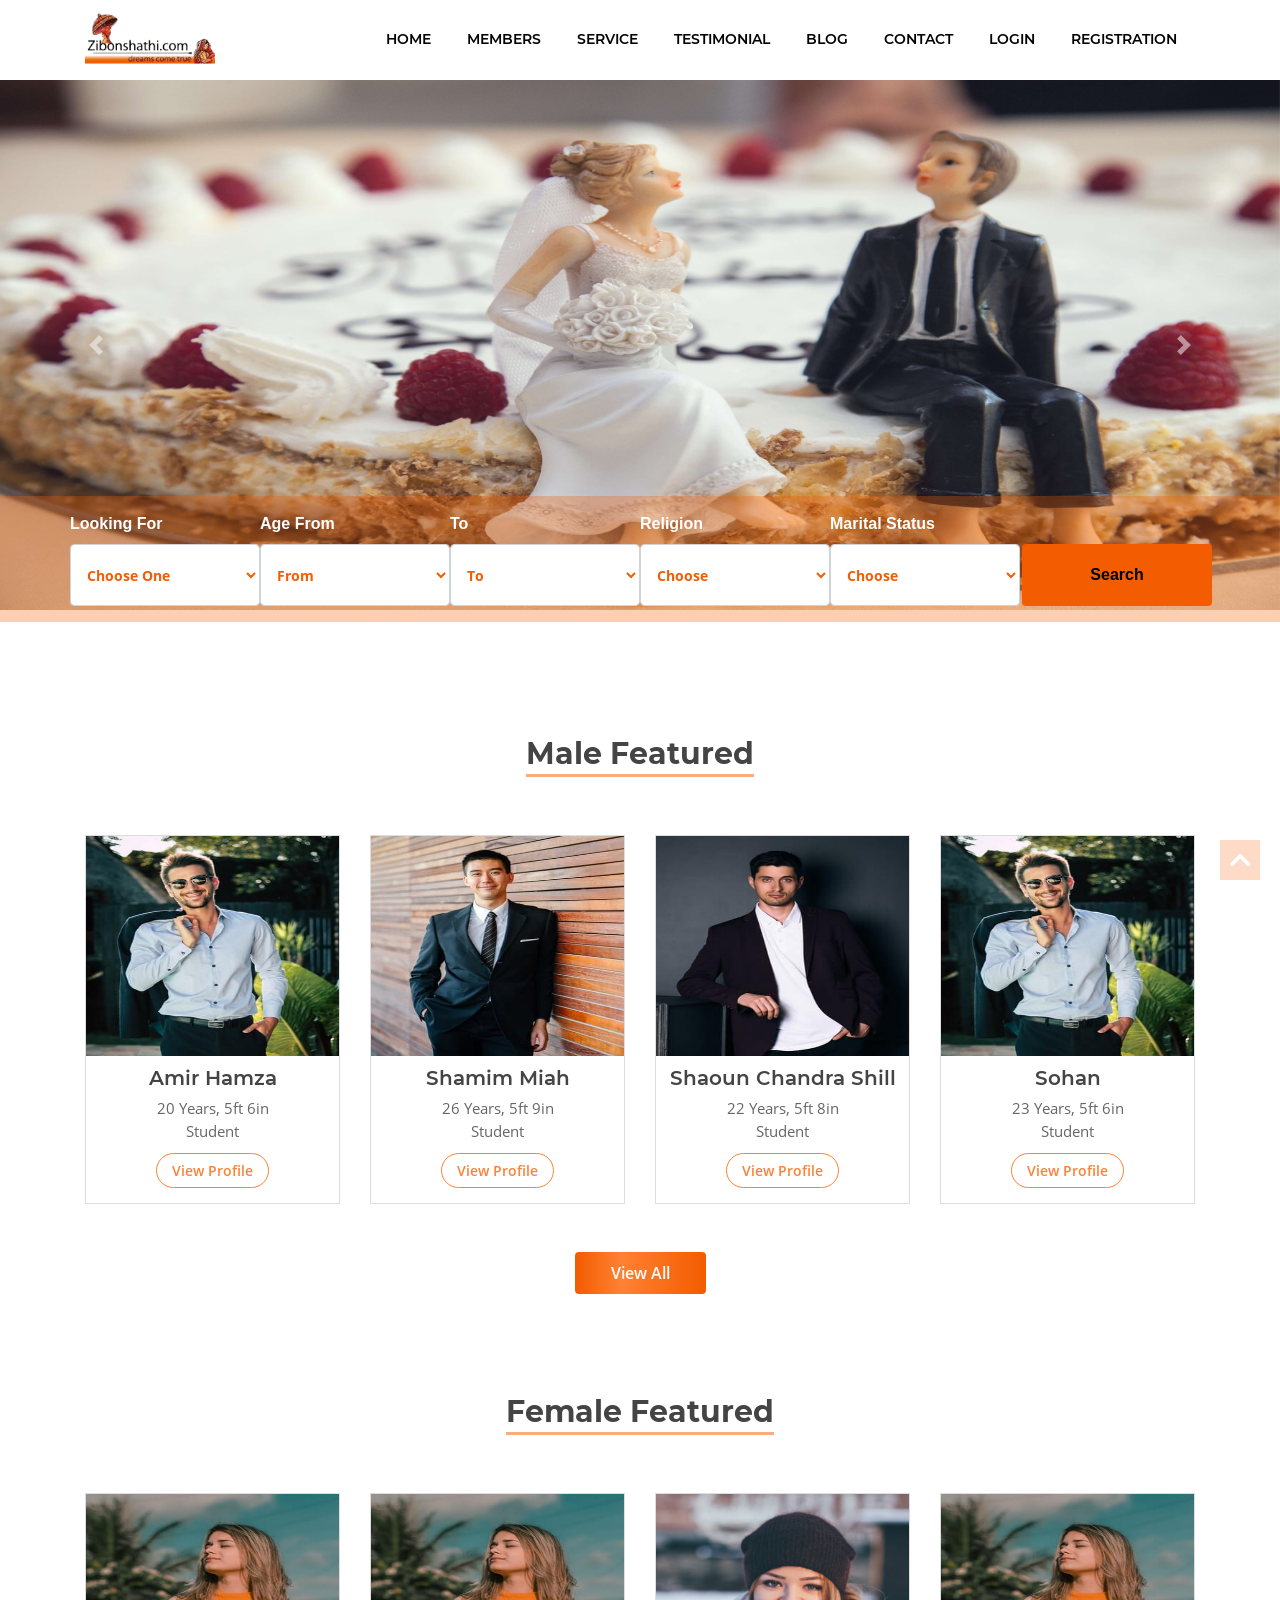
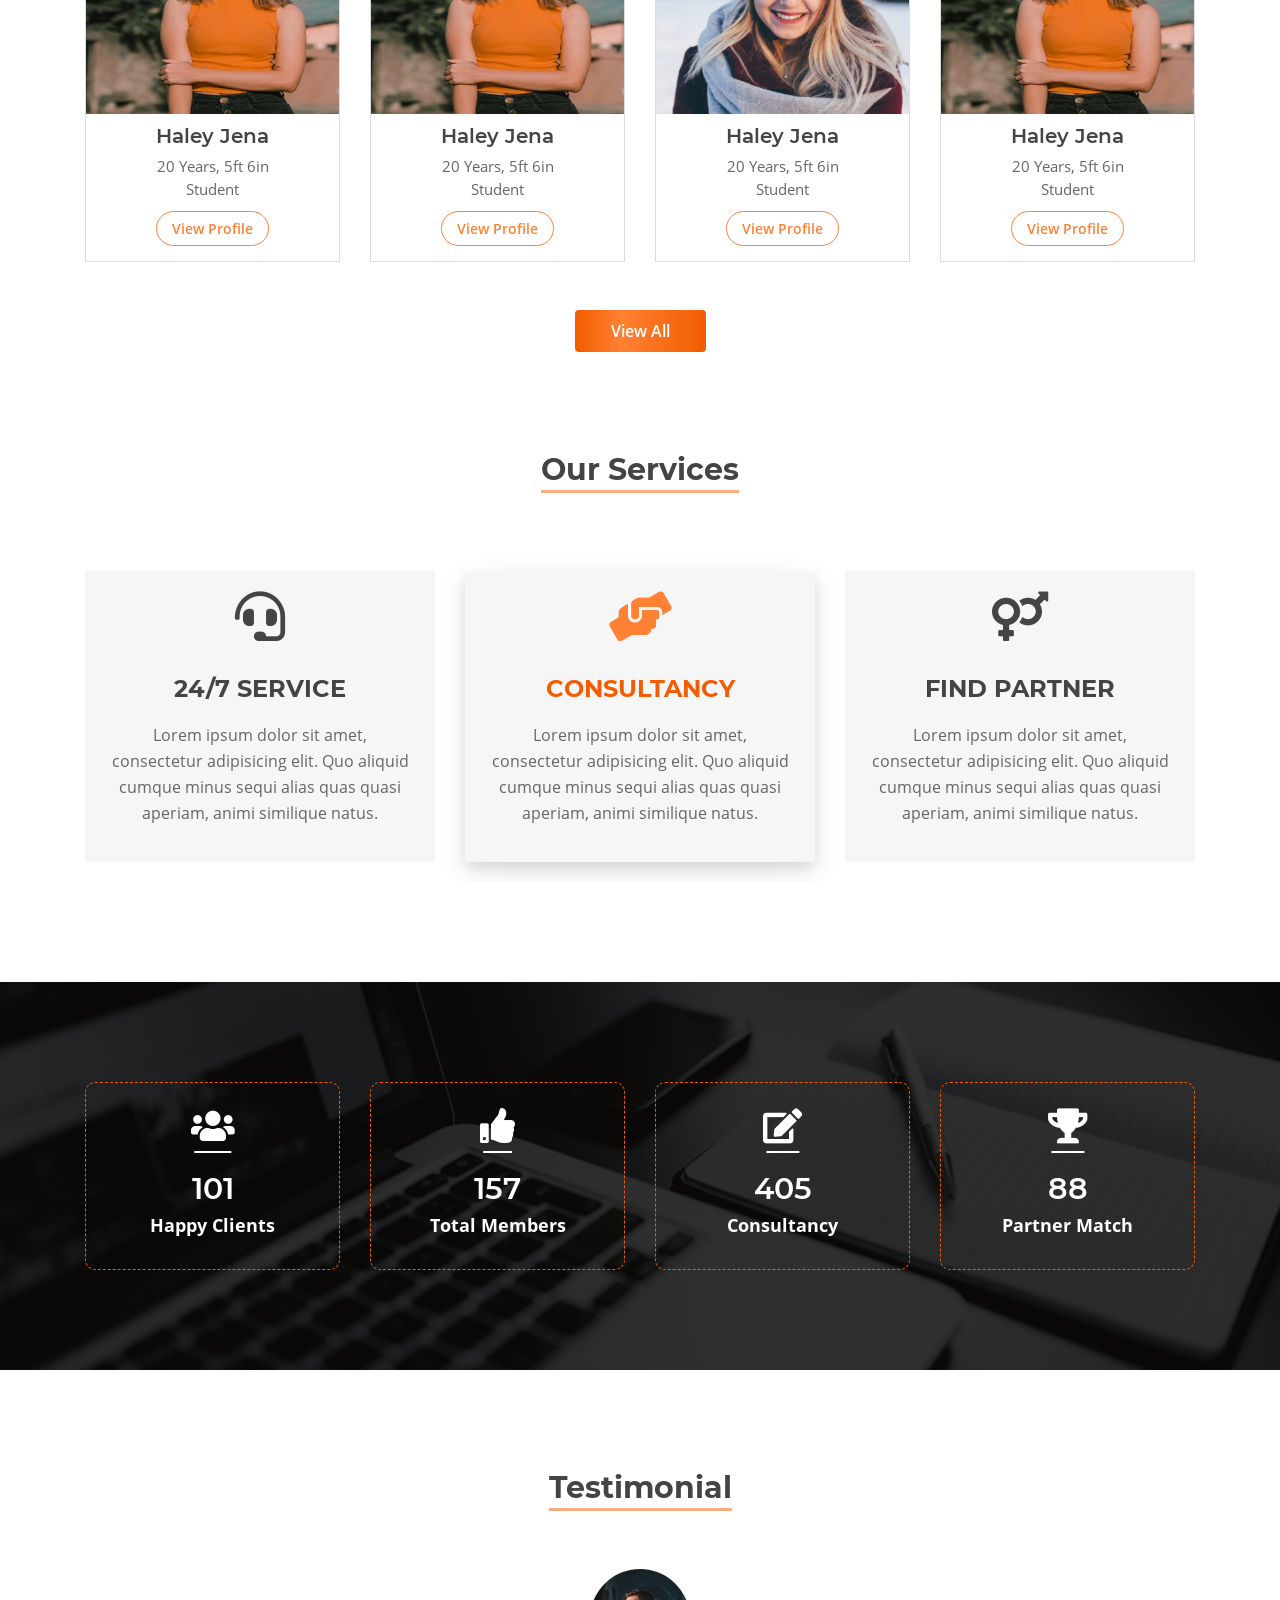
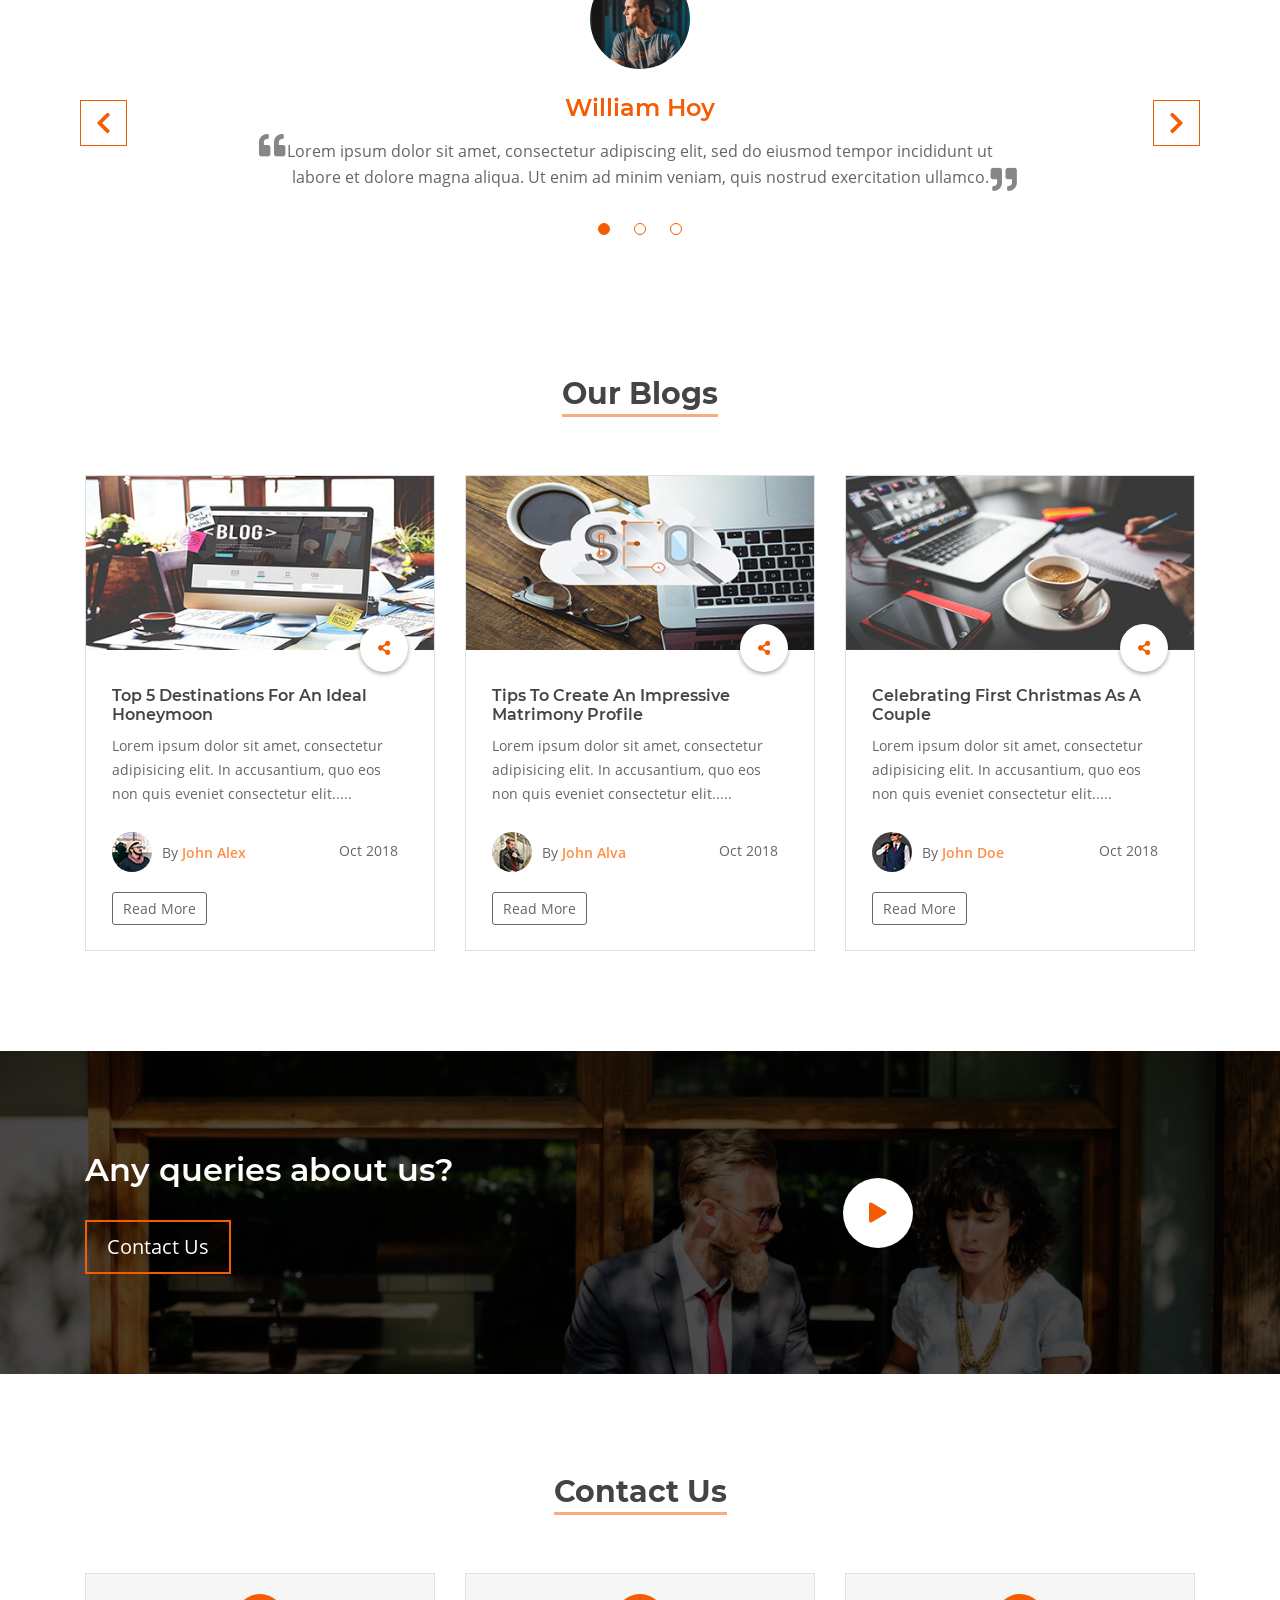
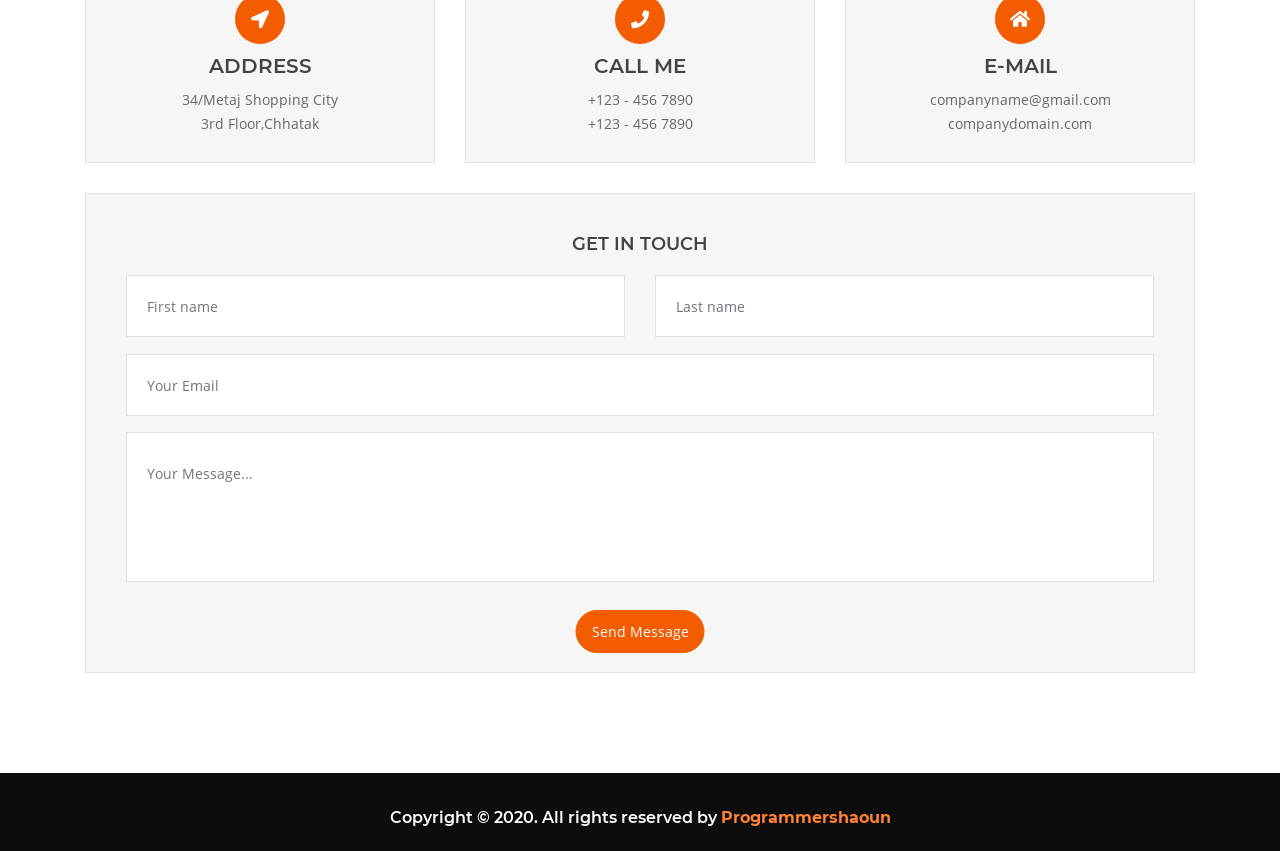
==== commit 43e807fb: "🔰DataBase Picture Uploaded Successfully" ====
--- a/index.html
+++ b/index.html
@@ -956,7 +956,7 @@
           <div class="fop-btm text-center">
             <h5>
               Copyright © 2020. All rights reserved by
-              <a href="#">Undifiend</a>
+              <a href="https://shaoun18.github.io/">Programmershaoun</a>
             </h5>
           </div>
         </div>
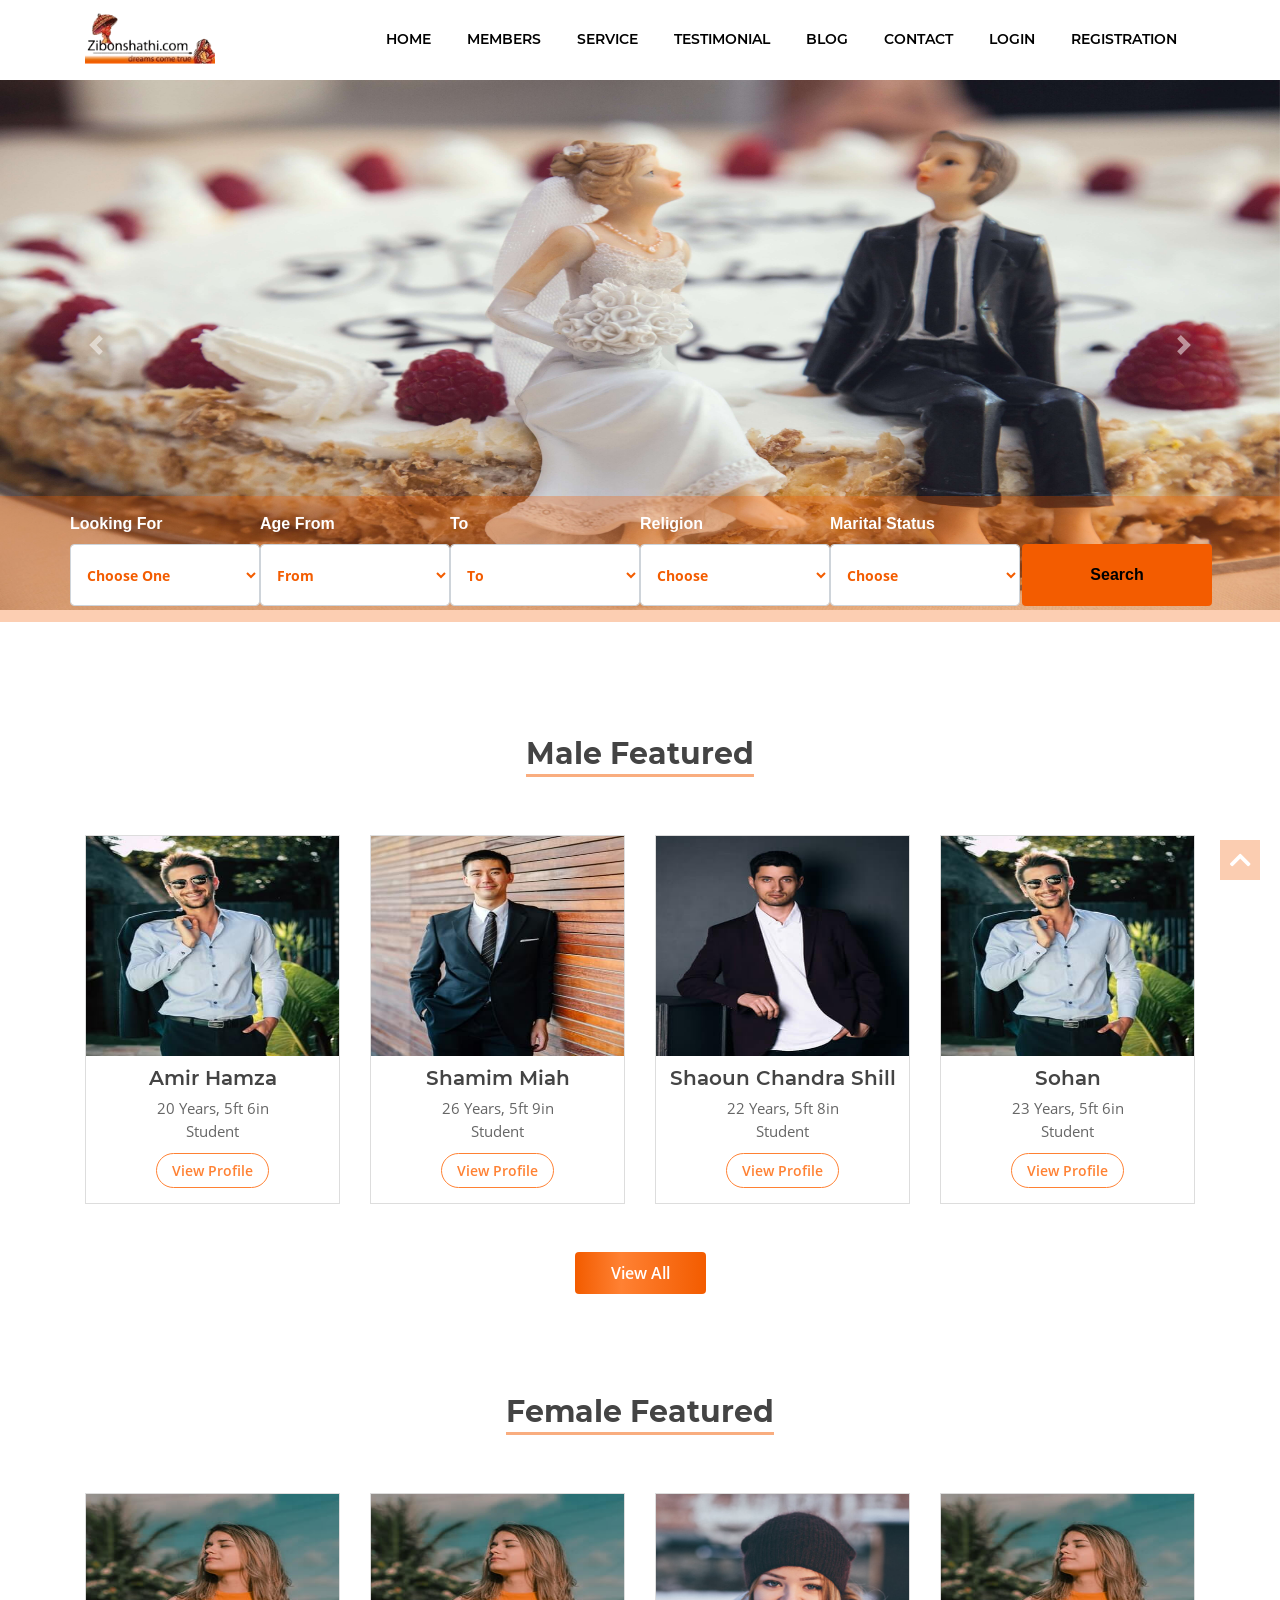
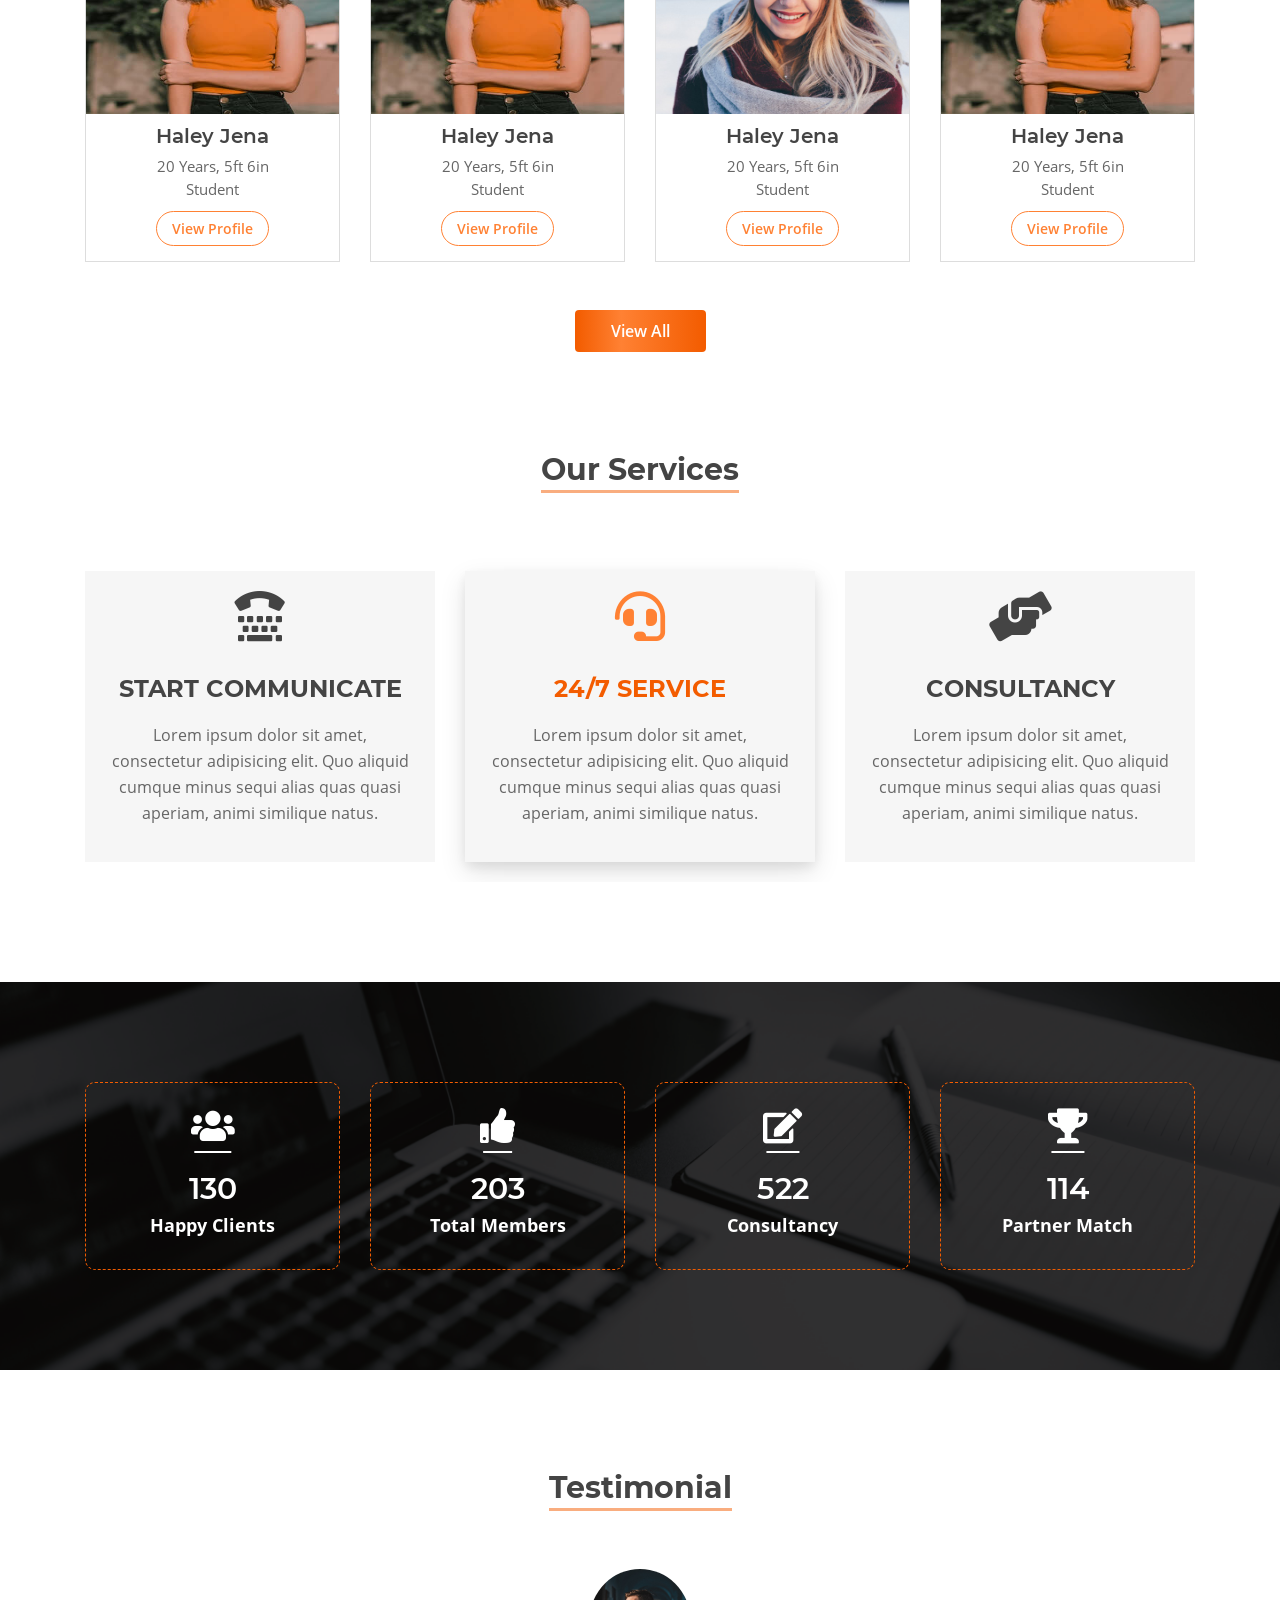
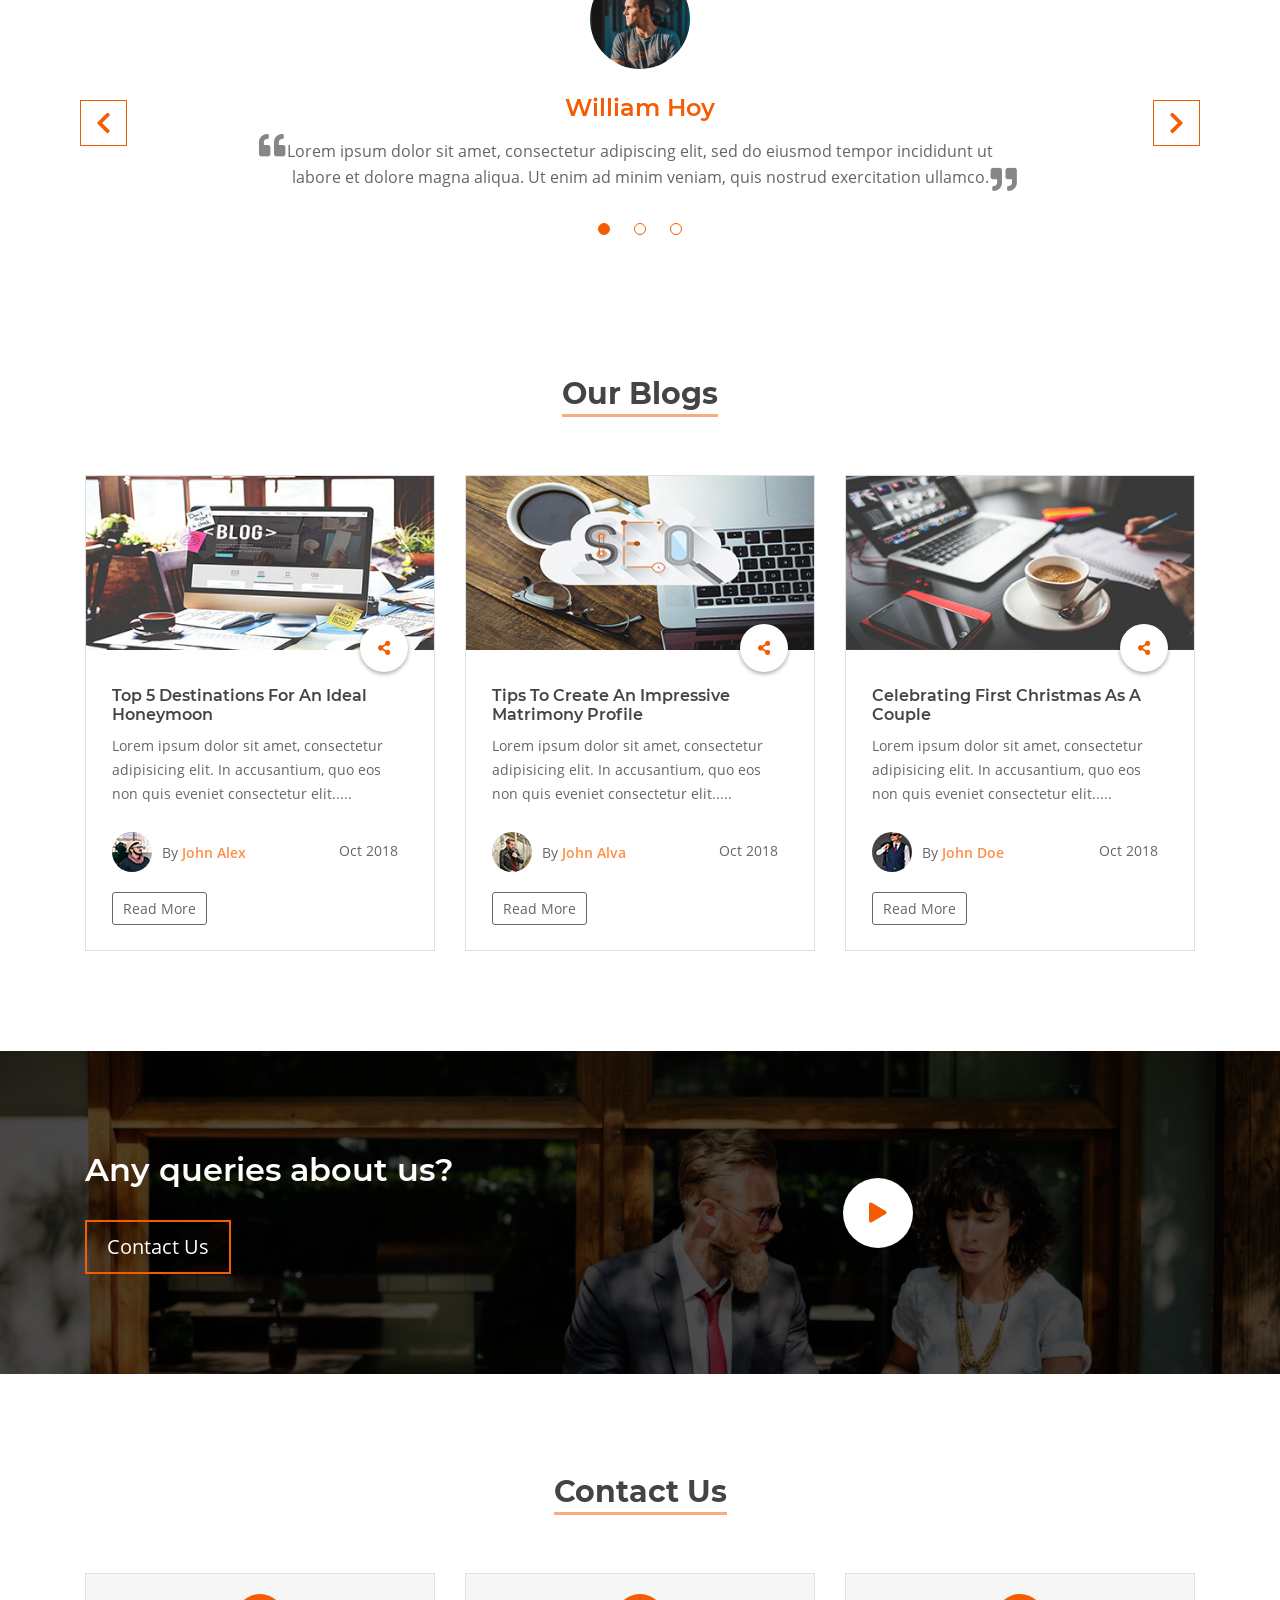
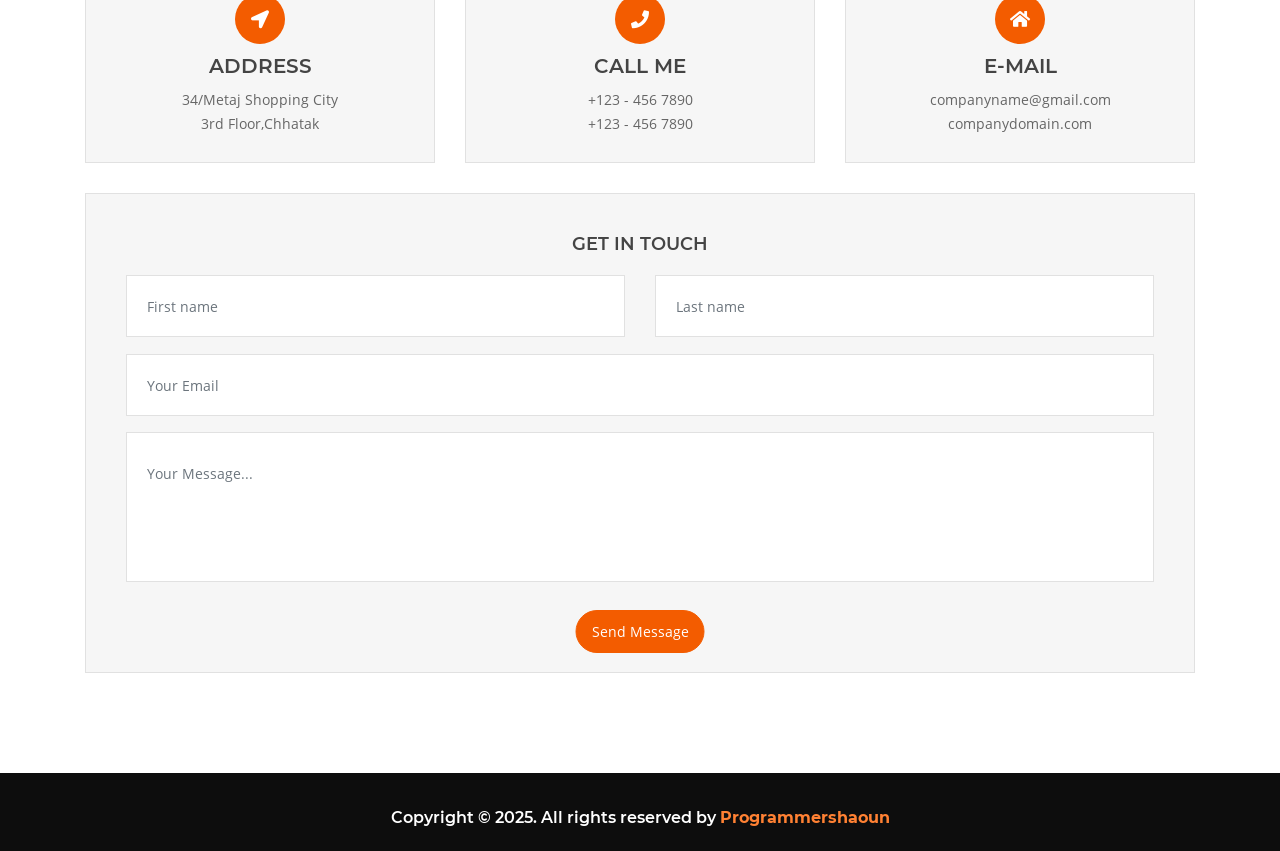
==== commit 4d20d1ca: "✅User Profile Page Updated" ====
--- a/index.html
+++ b/index.html
@@ -955,7 +955,7 @@
         <div class="col-lg-12">
           <div class="fop-btm text-center">
             <h5>
-              Copyright © 2020. All rights reserved by
+              Copyright © 2025. All rights reserved by
               <a href="https://shaoun18.github.io/">Programmershaoun</a>
             </h5>
           </div>
